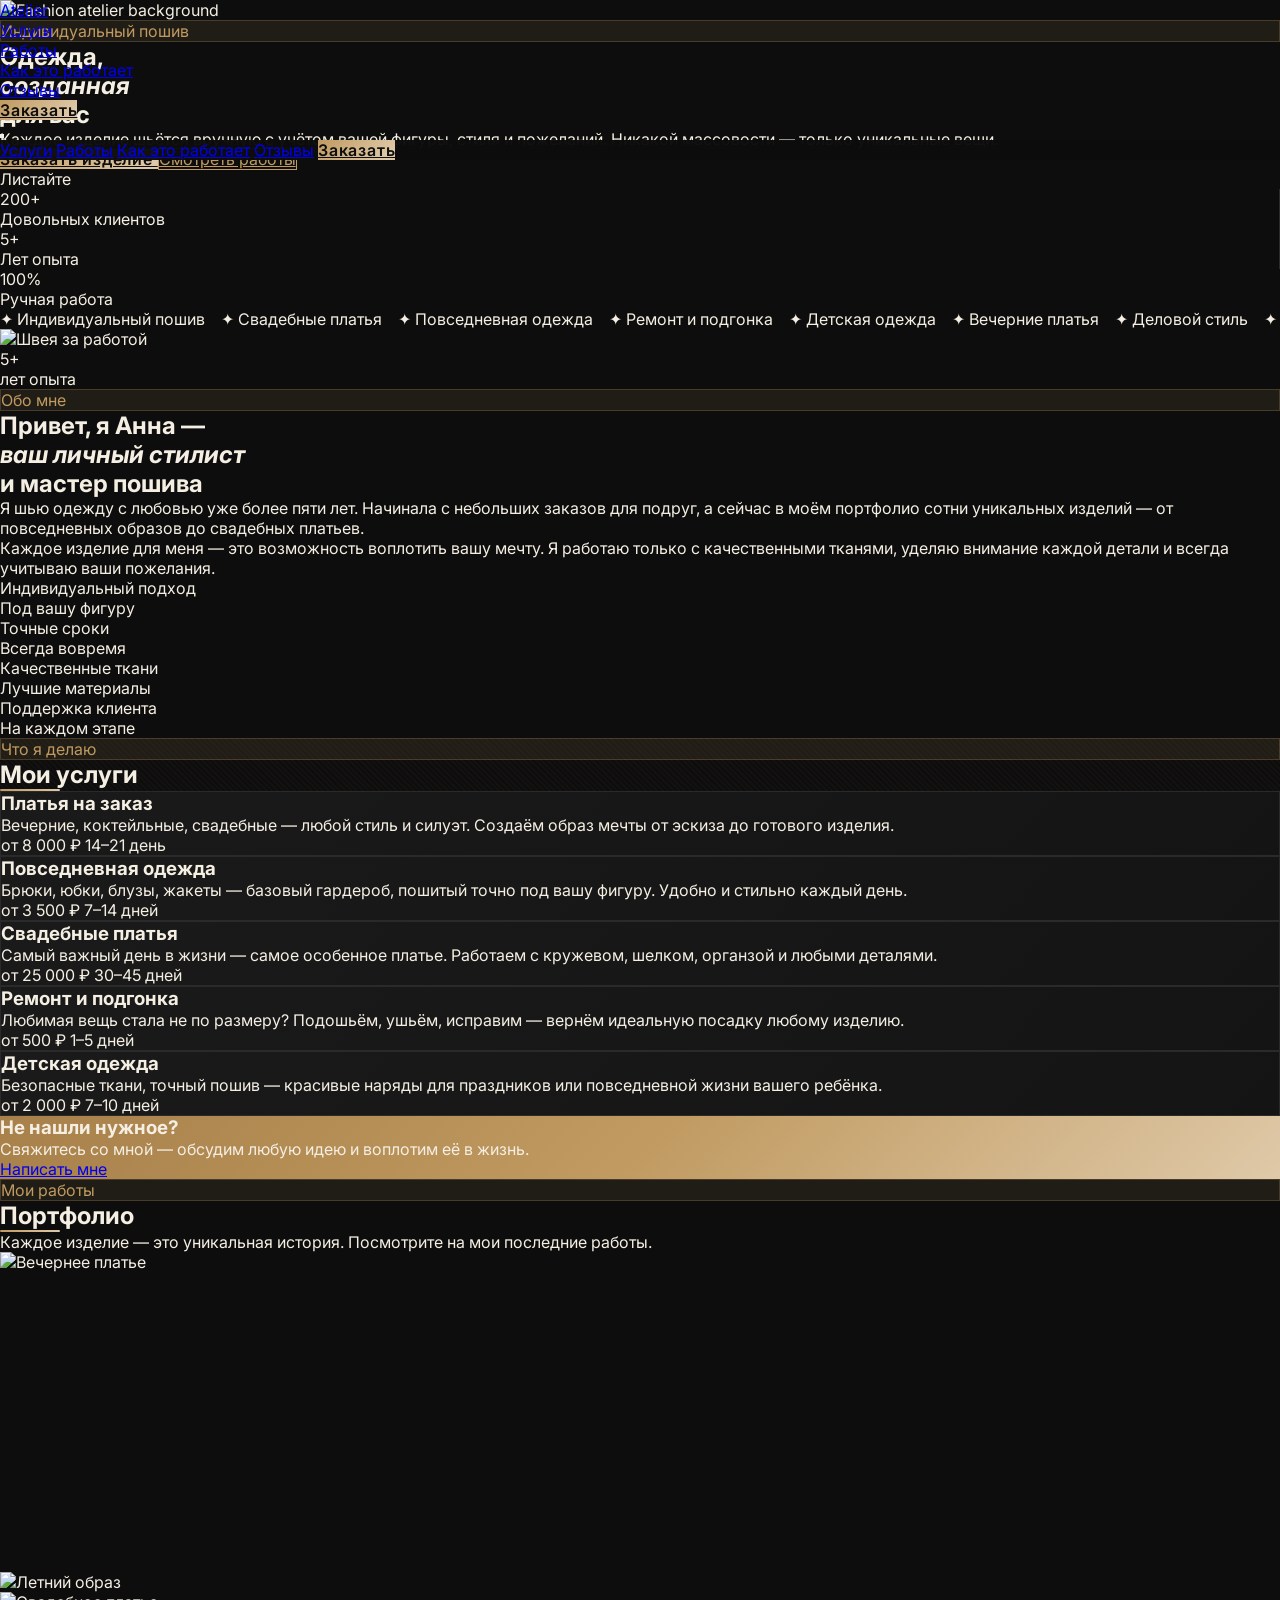
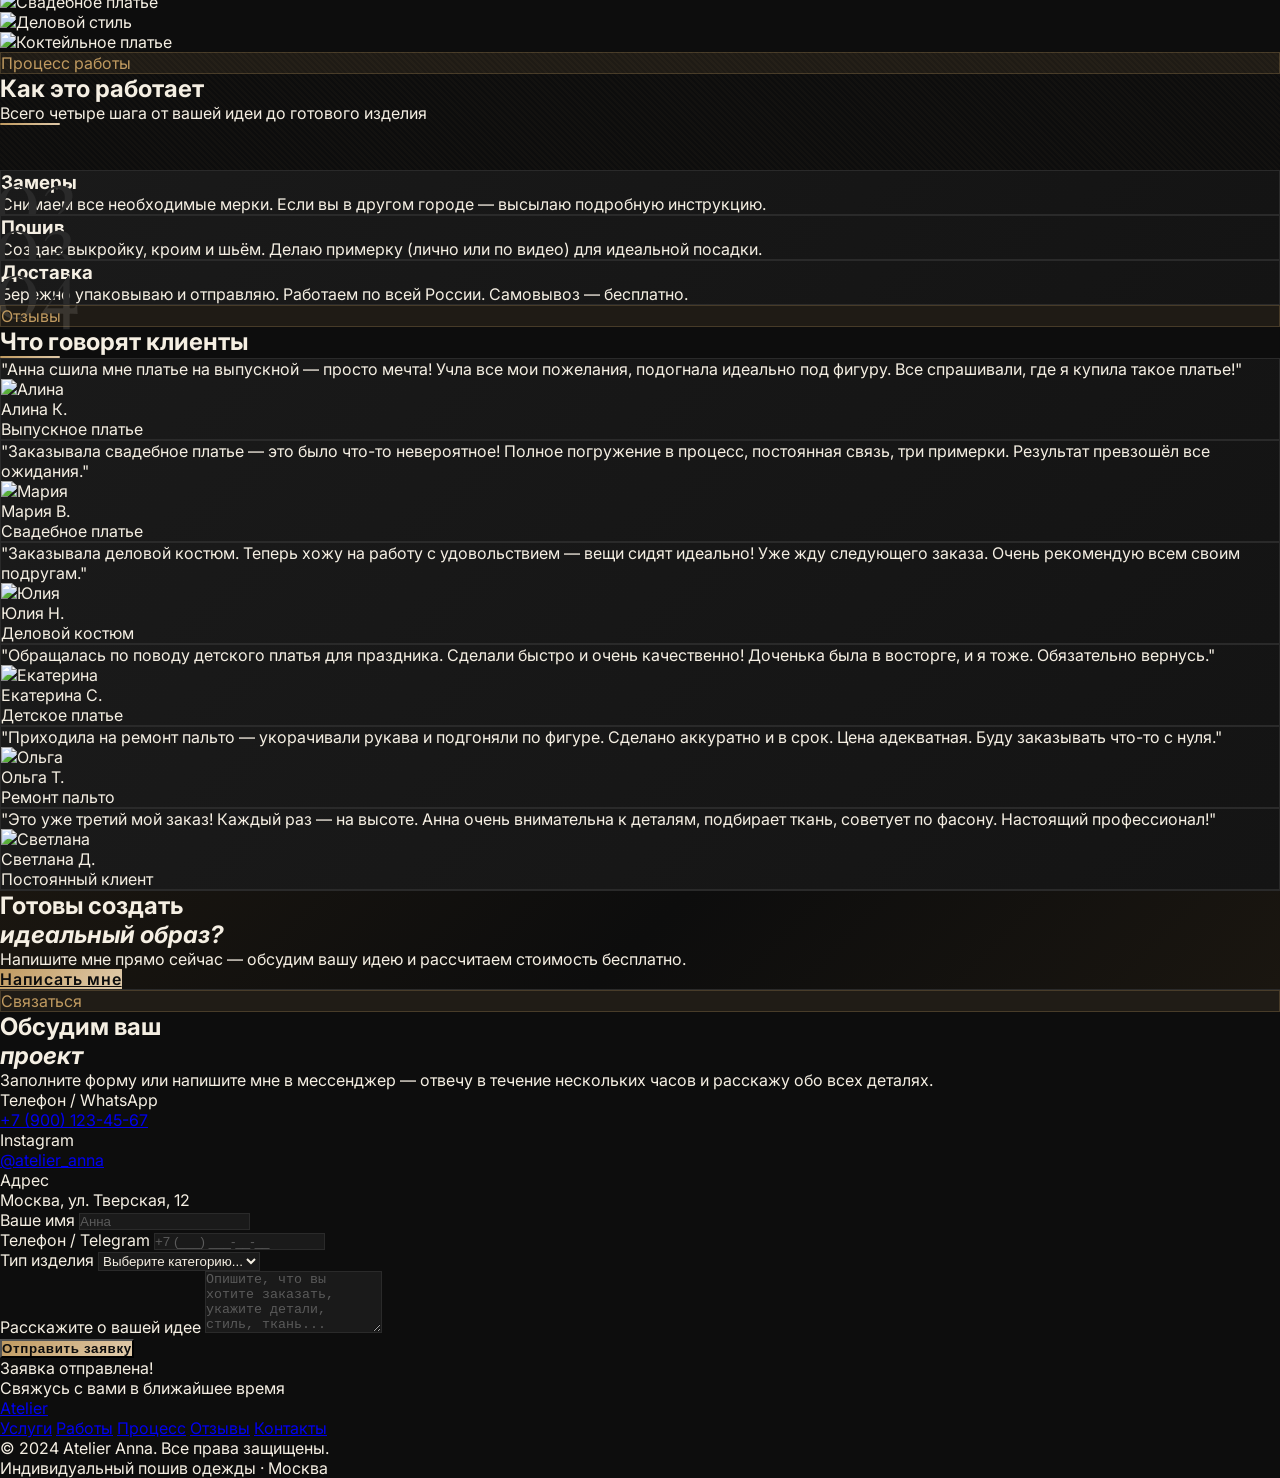
==== index.html @ 95836c45 "Update index.html" ====
<!doctype html>
<html lang="ru">
  <head>
    <meta charset="UTF-8" />
    <meta name="viewport" content="width=device-width, initial-scale=1.0" />
    <title>Atelier — Одежда на заказ</title>

    <!-- ── Шрифты ─────────────────────────────────────────── -->
    <link rel="preconnect" href="https://fonts.googleapis.com" />
    <link rel="preconnect" href="https://fonts.gstatic.com" crossorigin />
    <link
      href="https://fonts.googleapis.com/css2?family=Inter:wght@300;400;500;600;700&family=Playfair+Display:ital,wght@0,400;0,600;0,700;1,400;1,600&display=swap"
      rel="stylesheet"
    />

    <!-- ── Tailwind + Lucide ───────────────────────────────── -->
    <script src="https://cdn.tailwindcss.com"></script>
    <script src="https://unpkg.com/lucide@latest"></script>

    <!-- ── Tailwind: кастомные цвета и шрифты ─────────────── -->
    <script>
      tailwind.config = {
        theme: {
          extend: {
            fontFamily: {
              sans: ["Inter", "sans-serif"],
              serif: ["Playfair Display", "serif"],
            },
            colors: {
              /* Бежевая палитра (золото/крем) */
              beige: {
                50: "#faf7f2",
                100: "#f5efe3",
                200: "#ecddc8",
                300: "#dfc9a8",
                400: "#cfb080",
                500: "#c09a60" /* основной золотой акцент */,
                600: "#a8804a",
                700: "#8a673c",
                800: "#6e5130",
                900: "#573f25",
              },
              /* Тёмная палитра (фон/текст) */
              ink: {
                900: "#0d0d0d" /* основной фон */,
                800: "#1a1a1a",
                700: "#2a2a2a",
                600: "#3d3d3d",
                500: "#5a5a5a",
                400: "#7a7a7a",
                300: "#9a9a9a" /* основной цвет текста */,
              },
            },
          },
        },
      };
    </script>

    <!-- ── Кастомные стили ────────────────────────────────── -->
    <style>
      /* Сброс */
      *,
      *::before,
      *::after {
        box-sizing: border-box;
        margin: 0;
        padding: 0;
      }
      html {
        scroll-behavior: smooth;
      }
      body {
        font-family: "Inter", sans-serif;
        background-color: #0d0d0d;
        color: #f5efe3;
        overflow-x: hidden;
      }

      /* Скроллбар */
      ::-webkit-scrollbar {
        width: 6px;
      }
      ::-webkit-scrollbar-track {
        background: #1a1a1a;
      }
      ::-webkit-scrollbar-thumb {
        background: #c09a60;
        border-radius: 3px;
      }

      /* ── Навигация ───────────────────────────── */

      /* Липкий navbar: появляется blur при скролле (класс .scrolled добавляется через JS) */
      .navbar {
        position: fixed;
        top: 0;
        left: 0;
        right: 0;
        z-index: 100;
        transition:
          background 0.4s ease,
          backdrop-filter 0.4s ease,
          box-shadow 0.4s ease;
      }
      .navbar.scrolled {
        background: rgba(13, 13, 13, 0.92);
        backdrop-filter: blur(20px);
        box-shadow: 0 1px 0 rgba(192, 154, 96, 0.15);
      }

      /* Подчёркивание ссылок в nav при hover */
      .nav-link {
        position: relative;
      }
      .nav-link::after {
        content: "";
        position: absolute;
        bottom: -2px;
        left: 0;
        width: 0;
        height: 1px;
        background: #c09a60;
        transition: width 0.3s ease;
      }
      .nav-link:hover::after {
        width: 100%;
      }

      /* Мобильное меню (backdrop) */
      .mobile-menu {
        background: rgba(13, 13, 13, 0.97);
        backdrop-filter: blur(24px);
      }

      /* ── Кнопки ──────────────────────────────── */

      /* Золотая кнопка с градиентом */
      .btn-gold {
        background: linear-gradient(
          135deg,
          #c09a60 0%,
          #dfc9a8 50%,
          #c09a60 100%
        );
        background-size: 200% auto;
        color: #0d0d0d;
        font-weight: 600;
        letter-spacing: 0.05em;
        transition:
          background-position 0.4s ease,
          transform 0.2s ease,
          box-shadow 0.3s ease;
      }
      .btn-gold:hover {
        background-position: right center;
        transform: translateY(-2px);
        box-shadow: 0 12px 40px rgba(192, 154, 96, 0.4);
      }

      /* Контурная кнопка */
      .btn-outline {
        border: 1px solid #c09a60;
        color: #c09a60;
        background: transparent;
        transition:
          background 0.3s ease,
          color 0.3s ease,
          transform 0.2s ease;
      }
      .btn-outline:hover {
        background: rgba(192, 154, 96, 0.1);
        transform: translateY(-2px);
      }

      /* ── Hero ────────────────────────────────── */

      /* Тёмный градиент поверх фото: слева непрозрачный, справа прозрачный */
      .hero-overlay {
        background: linear-gradient(
          to right,
          rgba(13, 13, 13, 0.92) 40%,
          rgba(13, 13, 13, 0.4) 100%
        );
      }

      /* ── Карточки ────────────────────────────── */

      /* Карточки услуг и шагов */
      .service-card {
        background: linear-gradient(135deg, #1a1a1a 0%, #141414 100%);
        border: 1px solid #2a2a2a;
        transition:
          border-color 0.3s ease,
          transform 0.3s ease,
          box-shadow 0.3s ease;
        will-change: transform; /* браузер готовит GPU-слой до hover */
      }
      .service-card:hover {
        border-color: #c09a60;
        transform: translateY(-6px);
        box-shadow: 0 20px 60px rgba(192, 154, 96, 0.12);
      }

      /* Карточки отзывов */
      .testimonial-card {
        background: linear-gradient(135deg, #1a1a1a 0%, #141414 100%);
        border: 1px solid #2a2a2a;
        transition: border-color 0.4s ease;
      }
      .testimonial-card:hover {
        border-color: #c09a60;
      }

      /* ── Портфолио ───────────────────────────── */

      /* Обёртка фото: скрывает overflow для zoom-эффекта */
      .portfolio-item {
        overflow: hidden;
        position: relative;
      }

      /* Zoom при hover */
      .portfolio-item img {
        transition: transform 0.6s ease;
        width: 100%;
        height: 100%;
        object-fit: cover;
        will-change: transform;
      }
      .portfolio-item:hover img {
        transform: scale(1.07);
      }

      /* Подпись появляется снизу при hover */
      .portfolio-overlay {
        position: absolute;
        inset: 0;
        background: linear-gradient(
          to top,
          rgba(13, 13, 13, 0.85) 0%,
          transparent 60%
        );
        opacity: 0;
        transition: opacity 0.4s ease;
        display: flex;
        align-items: flex-end;
        padding: 24px;
      }
      .portfolio-item:hover .portfolio-overlay {
        opacity: 1;
      }

      /* ── Прочие компоненты ───────────────────── */

      /* Маленький бейдж-тег над заголовками секций */
      .tag-badge {
        background: rgba(192, 154, 96, 0.1);
        border: 1px solid rgba(192, 154, 96, 0.25);
        color: #c09a60;
      }

      /* Золотая горизонтальная линия под заголовками */
      .divider-line {
        width: 60px;
        height: 2px;
        background: linear-gradient(90deg, #c09a60, #dfc9a8);
        border-radius: 2px;
      }

      /* Паттерн-текстура (тонкие диагональные полоски) */
      .fabric-accent {
        background-image: repeating-linear-gradient(
          45deg,
          transparent,
          transparent 2px,
          rgba(192, 154, 96, 0.03) 2px,
          rgba(192, 154, 96, 0.03) 4px
        );
      }

      /* Большая цифра шага (01, 02...) — декоративная, позиционируется абсолютно */
      .step-number {
        font-family: "Playfair Display", serif;
        font-size: 5rem;
        line-height: 1;
        color: #2a2a2a;
        position: absolute;
        top: -16px;
        left: -8px;
        user-select: none;
      }

      /* Разделитель статистики в hero */
      .stat-item {
        border-right: 1px solid #2a2a2a;
      }
      .stat-item:last-child {
        border-right: none;
      }

      /* CTA-секция: тёмный фон с золотым отливом */
      .cta-section {
        background: linear-gradient(
          135deg,
          #1a1610 0%,
          #0d0d0d 50%,
          #1a1610 100%
        );
        border-top: 1px solid #2a2a2a;
        border-bottom: 1px solid #2a2a2a;
      }

      /* ── Форма ───────────────────────────────── */
      .form-input {
        background: #1a1a1a;
        border: 1px solid #2a2a2a;
        color: #f5efe3;
        transition:
          border-color 0.3s ease,
          box-shadow 0.3s ease;
      }
      .form-input:focus {
        outline: none;
        border-color: #c09a60;
        box-shadow: 0 0 0 3px rgba(192, 154, 96, 0.1);
      }
      .form-input::placeholder {
        color: #5a5a5a;
      }

      /* ── Анимация появления ──────────────────── */

      /* Начальное состояние: невидимый, сдвинут вниз */
      /* will-change: сообщаем браузеру заранее — он выносит элемент на GPU-слой */
      .fade-up {
        opacity: 0;
        transform: translateY(32px);
        transition:
          opacity 0.7s ease,
          transform 0.7s ease;
        will-change: opacity, transform;
      }
      /* Финальное состояние: добавляется через IntersectionObserver в JS */
      /* will-change: auto — освобождаем GPU-слой после завершения анимации */
      .fade-up.visible {
        opacity: 1;
        transform: translateY(0);
        will-change: auto;
      }

      /* ── Marquee (бегущая строка) ────────────── */
      .marquee-track {
        display: flex;
        white-space: nowrap;
        animation: marquee 22s linear infinite;
      }
      @keyframes marquee {
        0% {
          transform: translateX(0);
        }
        100% {
          transform: translateX(-50%);
        }
      }

      /* ── Зигзаг-разделитель (не используется, но оставлен) ── */
      .zigzag {
        background:
          linear-gradient(135deg, #0d0d0d 25%, transparent 25%) -12px 0,
          linear-gradient(225deg, #0d0d0d 25%, transparent 25%) -12px 0,
          linear-gradient(315deg, #0d0d0d 25%, transparent 25%),
          linear-gradient(45deg, #0d0d0d 25%, transparent 25%);
        background-size: 24px 12px;
        background-color: #1a1a1a;
        height: 12px;
      }
    </style>
  </head>
  <body class="bg-ink-900">
    <!-- ================================================================
       НАВИГАЦИЯ
       ================================================================ -->
    <nav class="navbar" id="navbar">
      <div
        class="max-w-[1440px] mx-auto px-8 lg:px-16 h-18 flex items-center justify-between py-5"
      >
        <!-- Логотип -->
        <a href="#hero" class="flex items-center gap-3 group">
          <div
            class="w-8 h-8 border border-beige-500 rotate-45 flex items-center justify-center"
          >
            <div class="w-2 h-2 bg-beige-500 rotate-45"></div>
          </div>
          <span
            class="font-serif text-xl text-beige-100 tracking-widest uppercase group-hover:text-beige-400 transition-colors"
          >
            Atelier
          </span>
        </a>

        <!-- Ссылки — только десктоп -->
        <ul class="hidden lg:flex items-center gap-10">
          <li>
            <a
              href="#services"
              class="nav-link text-sm text-ink-300 hover:text-beige-200 transition-colors tracking-wide"
              >Услуги</a
            >
          </li>
          <li>
            <a
              href="#portfolio"
              class="nav-link text-sm text-ink-300 hover:text-beige-200 transition-colors tracking-wide"
              >Работы</a
            >
          </li>
          <li>
            <a
              href="#process"
              class="nav-link text-sm text-ink-300 hover:text-beige-200 transition-colors tracking-wide"
              >Как это работает</a
            >
          </li>
          <li>
            <a
              href="#testimonials"
              class="nav-link text-sm text-ink-300 hover:text-beige-200 transition-colors tracking-wide"
              >Отзывы</a
            >
          </li>
        </ul>

        <!-- CTA-кнопка — только десктоп -->
        <div class="hidden lg:flex items-center gap-4">
          <a
            href="#contact"
            class="btn-gold px-6 py-2.5 rounded-full text-sm font-semibold tracking-wide cursor-pointer"
          >
            Заказать
          </a>
        </div>

        <!-- Бургер — только мобайл -->
        <button
          id="mobile-menu-btn"
          class="lg:hidden flex flex-col gap-1.5 p-2"
          aria-label="Меню"
        >
          <span
            class="w-6 h-px bg-beige-200 block transition-all"
            id="burger-line-1"
          ></span>
          <span
            class="w-6 h-px bg-beige-200 block transition-all"
            id="burger-line-2"
          ></span>
          <span
            class="w-4 h-px bg-beige-200 block transition-all self-end"
            id="burger-line-3"
          ></span>
        </button>
      </div>

      <!-- Мобильное меню (раскрывается по клику на бургер) -->
      <div class="mobile-menu hidden lg:hidden" id="mobile-menu">
        <div class="max-w-[1440px] mx-auto px-8 py-8 flex flex-col gap-6">
          <a
            href="#services"
            class="mobile-nav-link text-lg text-beige-100 tracking-wide border-b border-ink-700 pb-4"
            >Услуги</a
          >
          <a
            href="#portfolio"
            class="mobile-nav-link text-lg text-beige-100 tracking-wide border-b border-ink-700 pb-4"
            >Работы</a
          >
          <a
            href="#process"
            class="mobile-nav-link text-lg text-beige-100 tracking-wide border-b border-ink-700 pb-4"
            >Как это работает</a
          >
          <a
            href="#testimonials"
            class="mobile-nav-link text-lg text-beige-100 tracking-wide pb-4"
            >Отзывы</a
          >
          <a
            href="#contact"
            class="btn-gold px-6 py-3 rounded-full text-sm font-semibold tracking-wide text-center mt-2"
            >Заказать</a
          >
        </div>
      </div>
    </nav>

    <!-- ================================================================
       HERO
       ================================================================ -->
    <section
      id="hero"
      class="relative min-h-screen flex items-center overflow-hidden"
    >
      <!-- Фоновое фото + оверлеи -->
      <div class="absolute inset-0">
        <!-- Поменяй src на своё фото -->
        <img
          src="https://images.unsplash.com/photo-1558769132-cb1aea458c5e?w=1920&q=85&fit=crop"
          alt="Fashion atelier background"
          class="w-full h-full object-cover object-center"
          loading="eager"
        />
        <div class="hero-overlay absolute inset-0"></div>
        <!-- тёмный градиент -->
        <div class="absolute inset-0 fabric-accent"></div>
        <!-- тонкий паттерн -->
      </div>

      <!-- Контент -->
      <div
        class="relative z-10 max-w-[1440px] mx-auto px-8 lg:px-16 w-full pt-24 pb-20"
      >
        <div class="max-w-2xl">
          <!-- Бейдж -->
          <div
            class="inline-flex items-center gap-2 tag-badge px-4 py-2 rounded-full text-xs tracking-widest uppercase mb-8 fade-up"
          >
            <i data-lucide="scissors" class="w-3 h-3"></i>
            Индивидуальный пошив
          </div>

          <!-- Заголовок -->
          <h1
            class="font-serif text-5xl lg:text-7xl xl:text-8xl leading-[1.05] text-beige-50 mb-6 fade-up"
            style="transition-delay: 0.1s"
          >
            Одежда,<br />
            <em class="text-beige-400 not-italic">созданная</em><br />
            для вас
          </h1>

          <!-- Подзаголовок -->
          <p
            class="text-ink-300 text-lg lg:text-xl leading-relaxed mb-10 max-w-lg fade-up"
            style="transition-delay: 0.2s"
          >
            Каждое изделие шьётся вручную с учётом вашей фигуры, стиля и
            пожеланий. Никакой массовости — только уникальные вещи.
          </p>

          <!-- Кнопки -->
          <div
            class="flex flex-wrap items-center gap-4 fade-up"
            style="transition-delay: 0.3s"
          >
            <a
              href="#contact"
              class="btn-gold px-8 py-4 rounded-full text-base font-semibold tracking-wide cursor-pointer"
            >
              Заказать изделие
            </a>
            <a
              href="#portfolio"
              class="btn-outline px-8 py-4 rounded-full text-base font-semibold tracking-wide cursor-pointer flex items-center gap-2"
            >
              Смотреть работы
              <i data-lucide="arrow-right" class="w-4 h-4"></i>
            </a>
          </div>
        </div>

        <!-- Подсказка "листайте" -->
        <div
          class="absolute bottom-10 left-1/2 -translate-x-1/2 flex flex-col items-center gap-2 fade-up"
          style="transition-delay: 0.5s"
        >
          <span class="text-ink-400 text-xs tracking-widest uppercase"
            >Листайте</span
          >
          <div
            class="w-px h-12 bg-gradient-to-b from-beige-500 to-transparent"
          ></div>
        </div>
      </div>

      <!-- Карточка со статистикой (только xl+) -->
      <div
        class="absolute bottom-16 right-16 hidden xl:block fade-up"
        style="transition-delay: 0.4s"
      >
        <div
          class="bg-ink-800 bg-opacity-80 backdrop-blur-xl border border-ink-700 rounded-2xl p-6 flex gap-8"
        >
          <div class="text-center stat-item pr-8">
            <div class="font-serif text-3xl text-beige-400">200+</div>
            <div class="text-ink-400 text-xs tracking-wide mt-1">
              Довольных клиентов
            </div>
          </div>
          <div class="text-center stat-item pr-8">
            <div class="font-serif text-3xl text-beige-400">5+</div>
            <div class="text-ink-400 text-xs tracking-wide mt-1">Лет опыта</div>
          </div>
          <div class="text-center">
            <div class="font-serif text-3xl text-beige-400">100%</div>
            <div class="text-ink-400 text-xs tracking-wide mt-1">
              Ручная работа
            </div>
          </div>
        </div>
      </div>
    </section>

    <!-- ================================================================
       MARQUEE (бегущая строка)
       Текст заполняется через JS (функция renderMarquee)
       ================================================================ -->
    <div class="overflow-hidden bg-beige-600 py-3">
      <div class="marquee-track">
        <span
          class="inline-flex items-center gap-6 text-ink-900 text-xs font-semibold tracking-widest uppercase px-6"
          id="marquee-content"
        ></span>
        <span
          class="inline-flex items-center gap-6 text-ink-900 text-xs font-semibold tracking-widest uppercase px-6"
          id="marquee-content-2"
        ></span>
      </div>
    </div>

    <!-- ================================================================
       О МАСТЕРЕ
       ================================================================ -->
    <section id="about" class="py-28 max-w-[1440px] mx-auto px-8 lg:px-16">
      <div class="grid lg:grid-cols-2 gap-16 items-center">
        <!-- Фото мастера -->
        <div class="relative fade-up">
          <div class="relative z-10 rounded-2xl overflow-hidden aspect-[4/5]">
            <!-- Поменяй src на своё фото -->
            <img
              src="https://images.unsplash.com/photo-1556905055-8f358a7a47b2?w=800&q=80&fit=crop"
              alt="Швея за работой"
              class="w-full h-full object-cover"
            />
            <!-- Золотая рамка поверх фото -->
            <div
              class="absolute inset-0 border border-beige-600 rounded-2xl pointer-events-none opacity-30"
            ></div>
          </div>
          <!-- Декоративная рамка со сдвигом -->
          <div
            class="absolute -bottom-4 -right-4 w-full h-full border border-beige-600 rounded-2xl opacity-20 z-0"
          ></div>
          <!-- Бейдж "5+ лет опыта" -->
          <div
            class="absolute -bottom-6 -left-6 bg-beige-600 rounded-2xl p-5 shadow-2xl z-20"
          >
            <div class="font-serif text-4xl text-ink-900 font-bold">5+</div>
            <div
              class="text-ink-700 text-xs font-semibold tracking-widest uppercase mt-1"
            >
              лет опыта
            </div>
          </div>
        </div>

        <!-- Текст -->
        <div class="fade-up" style="transition-delay: 0.15s">
          <div
            class="tag-badge inline-flex items-center gap-2 px-4 py-2 rounded-full text-xs tracking-widest uppercase mb-6"
          >
            <i data-lucide="heart" class="w-3 h-3"></i>
            Обо мне
          </div>
          <h2
            class="font-serif text-4xl lg:text-5xl text-beige-50 leading-tight mb-6"
          >
            Привет, я Анна —<br />
            <em class="text-beige-400 not-italic">ваш личный стилист</em><br />
            и мастер пошива
          </h2>
          <p class="text-ink-300 leading-relaxed mb-5">
            Я шью одежду с любовью уже более пяти лет. Начинала с небольших
            заказов для подруг, а сейчас в моём портфолио сотни уникальных
            изделий — от повседневных образов до свадебных платьев.
          </p>
          <p class="text-ink-300 leading-relaxed mb-8">
            Каждое изделие для меня — это возможность воплотить вашу мечту. Я
            работаю только с качественными тканями, уделяю внимание каждой
            детали и всегда учитываю ваши пожелания.
          </p>

          <!-- Преимущества 2×2 -->
          <div class="grid grid-cols-2 gap-4">
            <div class="flex items-start gap-3">
              <div
                class="w-8 h-8 rounded-full border border-beige-600 flex items-center justify-center flex-shrink-0 mt-0.5"
              >
                <i data-lucide="check" class="w-3.5 h-3.5 text-beige-500"></i>
              </div>
              <div>
                <div class="text-beige-200 text-sm font-medium">
                  Индивидуальный подход
                </div>
                <div class="text-ink-400 text-xs mt-0.5">Под вашу фигуру</div>
              </div>
            </div>

            <div class="flex items-start gap-3">
              <div
                class="w-8 h-8 rounded-full border border-beige-600 flex items-center justify-center flex-shrink-0 mt-0.5"
              >
                <i data-lucide="check" class="w-3.5 h-3.5 text-beige-500"></i>
              </div>
              <div>
                <div class="text-beige-200 text-sm font-medium">
                  Точные сроки
                </div>
                <div class="text-ink-400 text-xs mt-0.5">Всегда вовремя</div>
              </div>
            </div>

            <div class="flex items-start gap-3">
              <div
                class="w-8 h-8 rounded-full border border-beige-600 flex items-center justify-center flex-shrink-0 mt-0.5"
              >
                <i data-lucide="check" class="w-3.5 h-3.5 text-beige-500"></i>
              </div>
              <div>
                <div class="text-beige-200 text-sm font-medium">
                  Качественные ткани
                </div>
                <div class="text-ink-400 text-xs mt-0.5">Лучшие материалы</div>
              </div>
            </div>

            <div class="flex items-start gap-3">
              <div
                class="w-8 h-8 rounded-full border border-beige-600 flex items-center justify-center flex-shrink-0 mt-0.5"
              >
                <i data-lucide="check" class="w-3.5 h-3.5 text-beige-500"></i>
              </div>
              <div>
                <div class="text-beige-200 text-sm font-medium">
                  Поддержка клиента
                </div>
                <div class="text-ink-400 text-xs mt-0.5">На каждом этапе</div>
              </div>
            </div>
          </div>
        </div>
      </div>
    </section>

    <!-- ================================================================
       УСЛУГИ
       ================================================================ -->
    <section id="services" class="py-28 fabric-accent">
      <div class="max-w-[1440px] mx-auto px-8 lg:px-16">
        <!-- Заголовок секции -->
        <div class="text-center mb-16 fade-up">
          <div
            class="tag-badge inline-flex items-center gap-2 px-4 py-2 rounded-full text-xs tracking-widest uppercase mb-6"
          >
            <i data-lucide="sparkles" class="w-3 h-3"></i>
            Что я делаю
          </div>
          <h2 class="font-serif text-4xl lg:text-5xl text-beige-50 mb-4">
            Мои услуги
          </h2>
          <div class="divider-line mx-auto mt-4"></div>
        </div>

        <!-- Сетка карточек 3 колонки -->
        <div class="grid md:grid-cols-2 lg:grid-cols-3 gap-6">
          <!-- Карточка 1 -->
          <div
            class="service-card rounded-2xl p-8 fade-up"
            style="transition-delay: 0.05s"
          >
            <div
              class="w-12 h-12 rounded-xl bg-beige-600 bg-opacity-10 border border-beige-600 border-opacity-20 flex items-center justify-center mb-6"
            >
              <i data-lucide="star" class="w-5 h-5 text-beige-500"></i>
            </div>
            <h3 class="font-serif text-xl text-beige-100 mb-3">
              Платья на заказ
            </h3>
            <p class="text-ink-300 text-sm leading-relaxed mb-6">
              Вечерние, коктейльные, свадебные — любой стиль и силуэт. Создаём
              образ мечты от эскиза до готового изделия.
            </p>
            <div
              class="flex items-center justify-between pt-4 border-t border-ink-700"
            >
              <span class="text-beige-400 text-sm font-medium">от 8 000 ₽</span>
              <span class="text-ink-500 text-xs">14–21 день</span>
            </div>
          </div>

          <!-- Карточка 2 -->
          <div
            class="service-card rounded-2xl p-8 fade-up"
            style="transition-delay: 0.1s"
          >
            <div
              class="w-12 h-12 rounded-xl bg-beige-600 bg-opacity-10 border border-beige-600 border-opacity-20 flex items-center justify-center mb-6"
            >
              <i data-lucide="shirt" class="w-5 h-5 text-beige-500"></i>
            </div>
            <h3 class="font-serif text-xl text-beige-100 mb-3">
              Повседневная одежда
            </h3>
            <p class="text-ink-300 text-sm leading-relaxed mb-6">
              Брюки, юбки, блузы, жакеты — базовый гардероб, пошитый точно под
              вашу фигуру. Удобно и стильно каждый день.
            </p>
            <div
              class="flex items-center justify-between pt-4 border-t border-ink-700"
            >
              <span class="text-beige-400 text-sm font-medium">от 3 500 ₽</span>
              <span class="text-ink-500 text-xs">7–14 дней</span>
            </div>
          </div>

          <!-- Карточка 3 -->
          <div
            class="service-card rounded-2xl p-8 fade-up"
            style="transition-delay: 0.15s"
          >
            <div
              class="w-12 h-12 rounded-xl bg-beige-600 bg-opacity-10 border border-beige-600 border-opacity-20 flex items-center justify-center mb-6"
            >
              <i data-lucide="gem" class="w-5 h-5 text-beige-500"></i>
            </div>
            <h3 class="font-serif text-xl text-beige-100 mb-3">
              Свадебные платья
            </h3>
            <p class="text-ink-300 text-sm leading-relaxed mb-6">
              Самый важный день в жизни — самое особенное платье. Работаем с
              кружевом, шелком, органзой и любыми деталями.
            </p>
            <div
              class="flex items-center justify-between pt-4 border-t border-ink-700"
            >
              <span class="text-beige-400 text-sm font-medium"
                >от 25 000 ₽</span
              >
              <span class="text-ink-500 text-xs">30–45 дней</span>
            </div>
          </div>

          <!-- Карточка 4 -->
          <div
            class="service-card rounded-2xl p-8 fade-up"
            style="transition-delay: 0.2s"
          >
            <div
              class="w-12 h-12 rounded-xl bg-beige-600 bg-opacity-10 border border-beige-600 border-opacity-20 flex items-center justify-center mb-6"
            >
              <i data-lucide="scissors" class="w-5 h-5 text-beige-500"></i>
            </div>
            <h3 class="font-serif text-xl text-beige-100 mb-3">
              Ремонт и подгонка
            </h3>
            <p class="text-ink-300 text-sm leading-relaxed mb-6">
              Любимая вещь стала не по размеру? Подошьём, ушьём, исправим —
              вернём идеальную посадку любому изделию.
            </p>
            <div
              class="flex items-center justify-between pt-4 border-t border-ink-700"
            >
              <span class="text-beige-400 text-sm font-medium">от 500 ₽</span>
              <span class="text-ink-500 text-xs">1–5 дней</span>
            </div>
          </div>

          <!-- Карточка 5 -->
          <div
            class="service-card rounded-2xl p-8 fade-up"
            style="transition-delay: 0.25s"
          >
            <div
              class="w-12 h-12 rounded-xl bg-beige-600 bg-opacity-10 border border-beige-600 border-opacity-20 flex items-center justify-center mb-6"
            >
              <i data-lucide="palette" class="w-5 h-5 text-beige-500"></i>
            </div>
            <h3 class="font-serif text-xl text-beige-100 mb-3">
              Детская одежда
            </h3>
            <p class="text-ink-300 text-sm leading-relaxed mb-6">
              Безопасные ткани, точный пошив — красивые наряды для праздников
              или повседневной жизни вашего ребёнка.
            </p>
            <div
              class="flex items-center justify-between pt-4 border-t border-ink-700"
            >
              <span class="text-beige-400 text-sm font-medium">от 2 000 ₽</span>
              <span class="text-ink-500 text-xs">7–10 дней</span>
            </div>
          </div>

          <!-- Карточка 6 — CTA (золотой фон) -->
          <div
            class="rounded-2xl p-8 fade-up relative overflow-hidden"
            style="
              transition-delay: 0.3s;
              background: linear-gradient(
                135deg,
                #a8804a 0%,
                #c09a60 50%,
                #dfc9a8 100%
              );
            "
          >
            <div class="absolute inset-0 fabric-accent opacity-20"></div>
            <div class="relative z-10">
              <h3 class="font-serif text-2xl text-ink-900 mb-3">
                Не нашли нужное?
              </h3>
              <p class="text-ink-700 text-sm leading-relaxed mb-6">
                Свяжитесь со мной — обсудим любую идею и воплотим её в жизнь.
              </p>
              <a
                href="#contact"
                class="inline-flex items-center gap-2 bg-ink-900 text-beige-200 px-6 py-3 rounded-full text-sm font-semibold tracking-wide hover:bg-ink-800 transition-colors"
              >
                Написать мне
                <i data-lucide="arrow-right" class="w-4 h-4"></i>
              </a>
            </div>
          </div>
        </div>
      </div>
    </section>

    <!-- ================================================================
       ПОРТФОЛИО
       ================================================================ -->
    <section id="portfolio" class="py-28">
      <div class="max-w-[1440px] mx-auto px-8 lg:px-16">
        <!-- Заголовок -->
        <div
          class="flex flex-col lg:flex-row lg:items-end justify-between mb-16 fade-up gap-6"
        >
          <div>
            <div
              class="tag-badge inline-flex items-center gap-2 px-4 py-2 rounded-full text-xs tracking-widest uppercase mb-6"
            >
              <i data-lucide="image" class="w-3 h-3"></i>
              Мои работы
            </div>
            <h2 class="font-serif text-4xl lg:text-5xl text-beige-50">
              Портфолио
            </h2>
            <div class="divider-line mt-4"></div>
          </div>
          <p class="text-ink-300 max-w-sm leading-relaxed">
            Каждое изделие — это уникальная история. Посмотрите на мои последние
            работы.
          </p>
        </div>

        <!-- Сетка фото (masonry-like: первое фото занимает 2 строки) -->
        <div class="grid grid-cols-2 lg:grid-cols-3 gap-4 lg:gap-6">
          <!-- Большое фото (col-span-2 → col-span-1 row-span-2 на lg) -->
          <div
            class="portfolio-item rounded-2xl col-span-2 lg:col-span-1 lg:row-span-2 h-64 lg:h-auto fade-up"
            style="min-height: 320px; transition-delay: 0.05s"
          >
            <img
              src="https://images.unsplash.com/photo-1539109136881-3be0616acf4b?w=700&q=80&fit=crop"
              alt="Вечернее платье"
            />
            <div class="portfolio-overlay">
              <div>
                <div class="text-beige-200 font-serif text-lg">
                  Вечернее платье
                </div>
                <div class="text-ink-400 text-xs mt-1">
                  Шёлк, ручная вышивка
                </div>
              </div>
            </div>
          </div>

          <div
            class="portfolio-item rounded-2xl h-56 fade-up"
            style="transition-delay: 0.1s"
          >
            <img
              src="https://images.unsplash.com/photo-1515886657613-9f3515b0c78f?w=600&q=80&fit=crop"
              alt="Летний образ"
            />
            <div class="portfolio-overlay">
              <div>
                <div class="text-beige-200 font-serif text-lg">
                  Летний образ
                </div>
                <div class="text-ink-400 text-xs mt-1">
                  Лён, натуральные ткани
                </div>
              </div>
            </div>
          </div>

          <div
            class="portfolio-item rounded-2xl h-56 fade-up"
            style="transition-delay: 0.15s"
          >
            <img
              src="https://images.unsplash.com/photo-1509631179647-0177331693ae?w=600&q=80&fit=crop"
              alt="Свадебное платье"
            />
            <div class="portfolio-overlay">
              <div>
                <div class="text-beige-200 font-serif text-lg">
                  Свадебное платье
                </div>
                <div class="text-ink-400 text-xs mt-1">Кружево, органза</div>
              </div>
            </div>
          </div>

          <div
            class="portfolio-item rounded-2xl h-56 fade-up"
            style="transition-delay: 0.2s"
          >
            <img
              src="https://images.unsplash.com/photo-1483985988355-763728e1935b?w=600&q=80&fit=crop"
              alt="Деловой стиль"
            />
            <div class="portfolio-overlay">
              <div>
                <div class="text-beige-200 font-serif text-lg">
                  Деловой образ
                </div>
                <div class="text-ink-400 text-xs mt-1">Костюмная ткань</div>
              </div>
            </div>
          </div>

          <div
            class="portfolio-item rounded-2xl h-56 fade-up"
            style="transition-delay: 0.25s"
          >
            <img
              src="https://images.unsplash.com/photo-1594938298603-c8148c4b4463?w=600&q=80&fit=crop"
              alt="Коктейльное платье"
            />
            <div class="portfolio-overlay">
              <div>
                <div class="text-beige-200 font-serif text-lg">
                  Коктейльное платье
                </div>
                <div class="text-ink-400 text-xs mt-1">Бархат, декор</div>
              </div>
            </div>
          </div>
        </div>
      </div>
    </section>

    <!-- ================================================================
       КАК ЭТО РАБОТАЕТ (4 шага)
       ================================================================ -->
    <section id="process" class="py-28 fabric-accent">
      <div class="max-w-[1440px] mx-auto px-8 lg:px-16">
        <!-- Заголовок -->
        <div class="text-center mb-20 fade-up">
          <div
            class="tag-badge inline-flex items-center gap-2 px-4 py-2 rounded-full text-xs tracking-widest uppercase mb-6"
          >
            <i data-lucide="list-ordered" class="w-3 h-3"></i>
            Процесс работы
          </div>
          <h2 class="font-serif text-4xl lg:text-5xl text-beige-50 mb-4">
            Как это работает
          </h2>
          <p class="text-ink-300 max-w-lg mx-auto">
            Всего четыре шага от вашей идеи до готового изделия
          </p>
          <div class="divider-line mx-auto mt-6"></div>
        </div>

        <!-- Шаги -->
        <div class="grid md:grid-cols-2 lg:grid-cols-4 gap-6">
          <!-- Шаг 1 -->
          <div
            class="service-card rounded-2xl p-8 relative fade-up"
            style="transition-delay: 0.05s"
          >
            <span class="step-number">01</span>
            <div class="relative z-10">
              <div
                class="w-12 h-12 rounded-full border border-beige-600 flex items-center justify-center mb-6 mt-8"
              >
                <i
                  data-lucide="message-circle"
                  class="w-5 h-5 text-beige-500"
                ></i>
              </div>
              <h3 class="font-serif text-xl text-beige-100 mb-3">
                Консультация
              </h3>
              <p class="text-ink-300 text-sm leading-relaxed">
                Обсуждаем ваши идеи, пожелания по стилю, ткани и бюджету. Всё
                это можно сделать онлайн.
              </p>
            </div>
          </div>

          <!-- Шаг 2 -->
          <div
            class="service-card rounded-2xl p-8 relative fade-up"
            style="transition-delay: 0.1s"
          >
            <span class="step-number">02</span>
            <div class="relative z-10">
              <div
                class="w-12 h-12 rounded-full border border-beige-600 flex items-center justify-center mb-6 mt-8"
              >
                <i data-lucide="ruler" class="w-5 h-5 text-beige-500"></i>
              </div>
              <h3 class="font-serif text-xl text-beige-100 mb-3">Замеры</h3>
              <p class="text-ink-300 text-sm leading-relaxed">
                Снимаем все необходимые мерки. Если вы в другом городе — высылаю
                подробную инструкцию.
              </p>
            </div>
          </div>

          <!-- Шаг 3 -->
          <div
            class="service-card rounded-2xl p-8 relative fade-up"
            style="transition-delay: 0.15s"
          >
            <span class="step-number">03</span>
            <div class="relative z-10">
              <div
                class="w-12 h-12 rounded-full border border-beige-600 flex items-center justify-center mb-6 mt-8"
              >
                <i data-lucide="scissors" class="w-5 h-5 text-beige-500"></i>
              </div>
              <h3 class="font-serif text-xl text-beige-100 mb-3">Пошив</h3>
              <p class="text-ink-300 text-sm leading-relaxed">
                Создаю выкройку, кроим и шьём. Делаю примерку (лично или по
                видео) для идеальной посадки.
              </p>
            </div>
          </div>

          <!-- Шаг 4 -->
          <div
            class="service-card rounded-2xl p-8 relative fade-up"
            style="transition-delay: 0.2s"
          >
            <span class="step-number">04</span>
            <div class="relative z-10">
              <div
                class="w-12 h-12 rounded-full border border-beige-600 flex items-center justify-center mb-6 mt-8"
              >
                <i data-lucide="package" class="w-5 h-5 text-beige-500"></i>
              </div>
              <h3 class="font-serif text-xl text-beige-100 mb-3">Доставка</h3>
              <p class="text-ink-300 text-sm leading-relaxed">
                Бережно упаковываю и отправляю. Работаем по всей России.
                Самовывоз — бесплатно.
              </p>
            </div>
          </div>
        </div>
      </div>
    </section>

    <!-- ================================================================
       ОТЗЫВЫ
       Звёзды рендерятся через JS (функция renderStars)
       ================================================================ -->
    <section id="testimonials" class="py-28">
      <div class="max-w-[1440px] mx-auto px-8 lg:px-16">
        <!-- Заголовок -->
        <div class="text-center mb-16 fade-up">
          <div
            class="tag-badge inline-flex items-center gap-2 px-4 py-2 rounded-full text-xs tracking-widest uppercase mb-6"
          >
            <i data-lucide="quote" class="w-3 h-3"></i>
            Отзывы
          </div>
          <h2 class="font-serif text-4xl lg:text-5xl text-beige-50 mb-4">
            Что говорят клиенты
          </h2>
          <div class="divider-line mx-auto mt-4"></div>
        </div>

        <!-- Карточки отзывов -->
        <div class="grid md:grid-cols-2 lg:grid-cols-3 gap-6">
          <div
            class="testimonial-card rounded-2xl p-8 fade-up"
            style="transition-delay: 0.05s"
          >
            <div class="flex items-center gap-1 mb-4" id="stars-1"></div>
            <p class="text-ink-300 text-sm leading-relaxed mb-6 italic">
              "Анна сшила мне платье на выпускной — просто мечта! Учла все мои
              пожелания, подогнала идеально под фигуру. Все спрашивали, где я
              купила такое платье!"
            </p>
            <div class="flex items-center gap-3 pt-4 border-t border-ink-700">
              <img
                src="https://i.pravatar.cc/48?img=1"
                alt="Алина"
                class="w-10 h-10 rounded-full object-cover"
              />
              <div>
                <div class="text-beige-200 text-sm font-semibold">Алина К.</div>
                <div class="text-ink-500 text-xs">Выпускное платье</div>
              </div>
            </div>
          </div>

          <div
            class="testimonial-card rounded-2xl p-8 fade-up"
            style="transition-delay: 0.1s"
          >
            <div class="flex items-center gap-1 mb-4" id="stars-2"></div>
            <p class="text-ink-300 text-sm leading-relaxed mb-6 italic">
              "Заказывала свадебное платье — это было что-то невероятное! Полное
              погружение в процесс, постоянная связь, три примерки. Результат
              превзошёл все ожидания."
            </p>
            <div class="flex items-center gap-3 pt-4 border-t border-ink-700">
              <img
                src="https://i.pravatar.cc/48?img=5"
                alt="Мария"
                class="w-10 h-10 rounded-full object-cover"
              />
              <div>
                <div class="text-beige-200 text-sm font-semibold">Мария В.</div>
                <div class="text-ink-500 text-xs">Свадебное платье</div>
              </div>
            </div>
          </div>

          <div
            class="testimonial-card rounded-2xl p-8 fade-up"
            style="transition-delay: 0.15s"
          >
            <div class="flex items-center gap-1 mb-4" id="stars-3"></div>
            <p class="text-ink-300 text-sm leading-relaxed mb-6 italic">
              "Заказывала деловой костюм. Теперь хожу на работу с удовольствием
              — вещи сидят идеально! Уже жду следующего заказа. Очень рекомендую
              всем своим подругам."
            </p>
            <div class="flex items-center gap-3 pt-4 border-t border-ink-700">
              <img
                src="https://i.pravatar.cc/48?img=9"
                alt="Юлия"
                class="w-10 h-10 rounded-full object-cover"
              />
              <div>
                <div class="text-beige-200 text-sm font-semibold">Юлия Н.</div>
                <div class="text-ink-500 text-xs">Деловой костюм</div>
              </div>
            </div>
          </div>

          <div
            class="testimonial-card rounded-2xl p-8 fade-up"
            style="transition-delay: 0.2s"
          >
            <div class="flex items-center gap-1 mb-4" id="stars-4"></div>
            <p class="text-ink-300 text-sm leading-relaxed mb-6 italic">
              "Обращалась по поводу детского платья для праздника. Сделали
              быстро и очень качественно! Доченька была в восторге, и я тоже.
              Обязательно вернусь."
            </p>
            <div class="flex items-center gap-3 pt-4 border-t border-ink-700">
              <img
                src="https://i.pravatar.cc/48?img=20"
                alt="Екатерина"
                class="w-10 h-10 rounded-full object-cover"
              />
              <div>
                <div class="text-beige-200 text-sm font-semibold">
                  Екатерина С.
                </div>
                <div class="text-ink-500 text-xs">Детское платье</div>
              </div>
            </div>
          </div>

          <div
            class="testimonial-card rounded-2xl p-8 fade-up"
            style="transition-delay: 0.25s"
          >
            <div class="flex items-center gap-1 mb-4" id="stars-5"></div>
            <p class="text-ink-300 text-sm leading-relaxed mb-6 italic">
              "Приходила на ремонт пальто — укорачивали рукава и подгоняли по
              фигуре. Сделано аккуратно и в срок. Цена адекватная. Буду
              заказывать что-то с нуля."
            </p>
            <div class="flex items-center gap-3 pt-4 border-t border-ink-700">
              <img
                src="https://i.pravatar.cc/48?img=15"
                alt="Ольга"
                class="w-10 h-10 rounded-full object-cover"
              />
              <div>
                <div class="text-beige-200 text-sm font-semibold">Ольга Т.</div>
                <div class="text-ink-500 text-xs">Ремонт пальто</div>
              </div>
            </div>
          </div>

          <div
            class="testimonial-card rounded-2xl p-8 fade-up"
            style="transition-delay: 0.3s"
          >
            <div class="flex items-center gap-1 mb-4" id="stars-6"></div>
            <p class="text-ink-300 text-sm leading-relaxed mb-6 italic">
              "Это уже третий мой заказ! Каждый раз — на высоте. Анна очень
              внимательна к деталям, подбирает ткань, советует по фасону.
              Настоящий профессионал!"
            </p>
            <div class="flex items-center gap-3 pt-4 border-t border-ink-700">
              <img
                src="https://i.pravatar.cc/48?img=32"
                alt="Светлана"
                class="w-10 h-10 rounded-full object-cover"
              />
              <div>
                <div class="text-beige-200 text-sm font-semibold">
                  Светлана Д.
                </div>
                <div class="text-ink-500 text-xs">Постоянный клиент</div>
              </div>
            </div>
          </div>
        </div>
      </div>
    </section>

    <!-- ================================================================
       CTA БАННЕР
       ================================================================ -->
    <section class="cta-section py-28 fade-up">
      <div class="max-w-[1440px] mx-auto px-8 lg:px-16 text-center">
        <div class="max-w-2xl mx-auto">
          <div
            class="w-16 h-16 rounded-full border border-beige-600 flex items-center justify-center mx-auto mb-8"
          >
            <i data-lucide="scissors" class="w-7 h-7 text-beige-500"></i>
          </div>

          <h2
            class="font-serif text-4xl lg:text-6xl text-beige-50 leading-tight mb-6"
          >
            Готовы создать<br />
            <em class="text-beige-400 not-italic">идеальный образ?</em>
          </h2>

          <p class="text-ink-300 text-lg mb-10 leading-relaxed">
            Напишите мне прямо сейчас — обсудим вашу идею и рассчитаем стоимость
            бесплатно.
          </p>

          <a
            href="#contact"
            class="btn-gold inline-flex items-center gap-3 px-10 py-5 rounded-full text-base font-semibold tracking-wide cursor-pointer"
          >
            <i data-lucide="mail" class="w-5 h-5"></i>
            Написать мне
          </a>
        </div>
      </div>
    </section>

    <!-- ================================================================
       КОНТАКТЫ + ФОРМА
       ================================================================ -->
    <section id="contact" class="py-28">
      <div class="max-w-[1440px] mx-auto px-8 lg:px-16">
        <div class="grid lg:grid-cols-2 gap-16 items-start">
          <!-- Левая колонка: текст + контакты -->
          <div class="fade-up">
            <div
              class="tag-badge inline-flex items-center gap-2 px-4 py-2 rounded-full text-xs tracking-widest uppercase mb-6"
            >
              <i data-lucide="send" class="w-3 h-3"></i>
              Связаться
            </div>
            <h2
              class="font-serif text-4xl lg:text-5xl text-beige-50 leading-tight mb-6"
            >
              Обсудим ваш<br />
              <em class="text-beige-400 not-italic">проект</em>
            </h2>
            <p class="text-ink-300 leading-relaxed mb-10">
              Заполните форму или напишите мне в мессенджер — отвечу в течение
              нескольких часов и расскажу обо всех деталях.
            </p>

            <!-- Способы связи -->
            <div class="flex flex-col gap-5">
              <div class="flex items-center gap-4">
                <div
                  class="w-10 h-10 rounded-full border border-ink-700 flex items-center justify-center flex-shrink-0"
                >
                  <i data-lucide="phone" class="w-4 h-4 text-beige-500"></i>
                </div>
                <div>
                  <div class="text-ink-400 text-xs tracking-wide mb-0.5">
                    Телефон / WhatsApp
                  </div>
                  <a
                    href="tel:+79001234567"
                    class="text-beige-200 text-sm hover:text-beige-400 transition-colors"
                    >+7 (900) 123-45-67</a
                  >
                </div>
              </div>

              <div class="flex items-center gap-4">
                <div
                  class="w-10 h-10 rounded-full border border-ink-700 flex items-center justify-center flex-shrink-0"
                >
                  <i data-lucide="instagram" class="w-4 h-4 text-beige-500"></i>
                </div>
                <div>
                  <div class="text-ink-400 text-xs tracking-wide mb-0.5">
                    Instagram
                  </div>
                  <a
                    href="#"
                    class="text-beige-200 text-sm hover:text-beige-400 transition-colors"
                    >@atelier_anna</a
                  >
                </div>
              </div>

              <div class="flex items-center gap-4">
                <div
                  class="w-10 h-10 rounded-full border border-ink-700 flex items-center justify-center flex-shrink-0"
                >
                  <i data-lucide="map-pin" class="w-4 h-4 text-beige-500"></i>
                </div>
                <div>
                  <div class="text-ink-400 text-xs tracking-wide mb-0.5">
                    Адрес
                  </div>
                  <span class="text-beige-200 text-sm"
                    >Москва, ул. Тверская, 12</span
                  >
                </div>
              </div>
            </div>
          </div>

          <!-- Правая колонка: форма -->
          <div class="fade-up" style="transition-delay: 0.15s">
            <form
              id="contact-form"
              class="bg-ink-800 rounded-2xl border border-ink-700 p-8 flex flex-col gap-5"
              novalidate
            >
              <!-- Имя + телефон (2 колонки на sm+) -->
              <div class="grid sm:grid-cols-2 gap-5">
                <div>
                  <label
                    class="block text-ink-300 text-xs tracking-wide mb-2 uppercase"
                    >Ваше имя</label
                  >
                  <input
                    type="text"
                    id="form-name"
                    placeholder="Анна"
                    class="form-input w-full px-4 py-3 rounded-xl text-sm"
                  />
                </div>
                <div>
                  <label
                    class="block text-ink-300 text-xs tracking-wide mb-2 uppercase"
                    >Телефон / Telegram</label
                  >
                  <input
                    type="text"
                    id="form-phone"
                    placeholder="+7 (___) ___-__-__"
                    class="form-input w-full px-4 py-3 rounded-xl text-sm"
                  />
                </div>
              </div>

              <!-- Тип изделия -->
              <div>
                <label
                  class="block text-ink-300 text-xs tracking-wide mb-2 uppercase"
                  >Тип изделия</label
                >
                <select
                  id="form-type"
                  class="form-input w-full px-4 py-3 rounded-xl text-sm appearance-none cursor-pointer"
                >
                  <option value="" disabled selected style="color: #5a5a5a">
                    Выберите категорию...
                  </option>
                  <option>Платье</option>
                  <option>Свадебное платье</option>
                  <option>Повседневная одежда</option>
                  <option>Детская одежда</option>
                  <option>Ремонт / подгонка</option>
                  <option>Другое</option>
                </select>
              </div>

              <!-- Сообщение -->
              <div>
                <label
                  class="block text-ink-300 text-xs tracking-wide mb-2 uppercase"
                  >Расскажите о вашей идее</label
                >
                <textarea
                  id="form-message"
                  rows="4"
                  placeholder="Опишите, что вы хотите заказать, укажите детали, стиль, ткань..."
                  class="form-input w-full px-4 py-3 rounded-xl text-sm resize-none"
                ></textarea>
              </div>

              <!-- Кнопка отправки -->
              <button
                type="submit"
                id="form-submit"
                class="btn-gold w-full py-4 rounded-xl text-sm font-semibold tracking-wide flex items-center justify-center gap-2 mt-2"
              >
                <i data-lucide="send" class="w-4 h-4"></i>
                Отправить заявку
              </button>

              <!-- Сообщение об успехе (скрыто, показывается после отправки) -->
              <div id="form-success" class="hidden text-center py-4">
                <div
                  class="w-12 h-12 rounded-full bg-beige-600 bg-opacity-10 border border-beige-600 flex items-center justify-center mx-auto mb-3"
                >
                  <i data-lucide="check" class="w-5 h-5 text-beige-500"></i>
                </div>
                <div class="text-beige-200 font-medium">Заявка отправлена!</div>
                <div class="text-ink-400 text-xs mt-1">
                  Свяжусь с вами в ближайшее время
                </div>
              </div>
            </form>
          </div>
        </div>
      </div>
    </section>

    <!-- ================================================================
       ФУТЕР
       ================================================================ -->
    <footer class="border-t border-ink-700 py-12">
      <div class="max-w-[1440px] mx-auto px-8 lg:px-16">
        <div
          class="flex flex-col lg:flex-row items-center justify-between gap-8"
        >
          <!-- Логотип -->
          <a href="#hero" class="flex items-center gap-3 group">
            <div
              class="w-7 h-7 border border-beige-500 rotate-45 flex items-center justify-center"
            >
              <div class="w-1.5 h-1.5 bg-beige-500 rotate-45"></div>
            </div>
            <span
              class="font-serif text-lg text-beige-100 tracking-widest uppercase"
              >Atelier</span
            >
          </a>

          <!-- Навигация -->
          <nav class="flex flex-wrap items-center justify-center gap-8">
            <a
              href="#services"
              class="text-ink-400 text-sm hover:text-beige-300 transition-colors"
              >Услуги</a
            >
            <a
              href="#portfolio"
              class="text-ink-400 text-sm hover:text-beige-300 transition-colors"
              >Работы</a
            >
            <a
              href="#process"
              class="text-ink-400 text-sm hover:text-beige-300 transition-colors"
              >Процесс</a
            >
            <a
              href="#testimonials"
              class="text-ink-400 text-sm hover:text-beige-300 transition-colors"
              >Отзывы</a
            >
            <a
              href="#contact"
              class="text-ink-400 text-sm hover:text-beige-300 transition-colors"
              >Контакты</a
            >
          </nav>

          <!-- Соцсети -->
          <div class="flex items-center gap-4">
            <a
              href="#"
              class="w-9 h-9 rounded-full border border-ink-700 flex items-center justify-center hover:border-beige-600 hover:text-beige-400 text-ink-400 transition-all"
            >
              <i data-lucide="instagram" class="w-4 h-4"></i>
            </a>
            <a
              href="#"
              class="w-9 h-9 rounded-full border border-ink-700 flex items-center justify-center hover:border-beige-600 hover:text-beige-400 text-ink-400 transition-all"
            >
              <i data-lucide="send" class="w-4 h-4"></i>
            </a>
            <a
              href="#"
              class="w-9 h-9 rounded-full border border-ink-700 flex items-center justify-center hover:border-beige-600 hover:text-beige-400 text-ink-400 transition-all"
            >
              <i data-lucide="phone" class="w-4 h-4"></i>
            </a>
          </div>
        </div>

        <!-- Нижняя строка -->
        <div
          class="mt-8 pt-8 border-t border-ink-800 flex flex-col sm:flex-row items-center justify-between gap-4"
        >
          <p class="text-ink-500 text-xs">
            © 2024 Atelier Anna. Все права защищены.
          </p>
          <p class="text-ink-600 text-xs">
            Индивидуальный пошив одежды · Москва
          </p>
        </div>
      </div>
    </footer>

    <!-- ================================================================
       СКРИПТЫ
       ================================================================ -->
    <script>
      // ── Делегирование кликов ──────────────────────────────────────────
      // Все обработчики кликов через один listener на document
      const clickActions = {
        "mobile-menu-btn": () => toggleMobileMenu(),
        "form-submit": (e) => handleFormSubmit(e),
      };

      document.addEventListener("click", (e) => {
        const el = e.target.closest("[id]");
        if (!el) return;

        const fn = clickActions[el.id];
        if (fn) fn(e, el);

        // Закрываем мобильное меню при клике на ссылку
        if (e.target.closest(".mobile-nav-link")) closeMobileMenu();
      });

      // ── Мобильное меню ───────────────────────────────────────────────
      let menuOpen = false;

      function toggleMobileMenu() {
        menuOpen = !menuOpen;
        menuOpen ? openMobileMenu() : closeMobileMenu();
      }

      function openMobileMenu() {
        document.getElementById("mobile-menu").classList.remove("hidden");
        // Анимация бургера → крестик
        document.getElementById("burger-line-1").style.transform =
          "translateY(6px) rotate(45deg)";
        document.getElementById("burger-line-2").style.opacity = "0";
        document.getElementById("burger-line-3").style.transform =
          "translateY(-6px) rotate(-45deg)";
        document.getElementById("burger-line-3").style.width = "24px";
      }

      function closeMobileMenu() {
        menuOpen = false;
        document.getElementById("mobile-menu").classList.add("hidden");
        // Возврат бургера в исходное состояние
        document.getElementById("burger-line-1").style.transform = "";
        document.getElementById("burger-line-2").style.opacity = "1";
        document.getElementById("burger-line-3").style.transform = "";
        document.getElementById("burger-line-3").style.width = "16px";
      }

      // ── Navbar: blur при скролле ──────────────────────────────────────
      // rAF-throttle: обновляем класс строго раз в кадр (≈16ms), а не на каждый scroll-event
      const navbar = document.getElementById("navbar");
      let rafPending = false;

      window.addEventListener(
        "scroll",
        () => {
          if (rafPending) return;
          rafPending = true;
          requestAnimationFrame(() => {
            navbar.classList.toggle("scrolled", window.scrollY > 60);
            rafPending = false;
          });
        },
        { passive: true },
      );

      // ── Fade-up: анимация появления элементов при скролле ────────────
      const fadeEls = document.querySelectorAll(".fade-up");

      const io = new IntersectionObserver(
        (entries) => {
          entries.forEach((entry) => {
            if (entry.isIntersecting) {
              entry.target.classList.add("visible");
              io.unobserve(entry.target); // отписываемся — анимация одноразовая
            }
          });
        },
        { threshold: 0.1, rootMargin: "0px 0px -50px 0px" },
      );

      fadeEls.forEach((el) => io.observe(el));

      // ── Звёзды рейтинга в отзывах ─────────────────────────────────────
      // containerId — id контейнера, count — кол-во заполненных звёзд (из 5)
      function renderStars(containerId, count) {
        const el = document.getElementById(containerId);
        if (!el) return;
        el.innerHTML = Array.from(
          { length: 5 },
          (_, i) =>
            `<i data-lucide="star" class="w-3.5 h-3.5 ${i < count ? "text-beige-500" : "text-ink-600"}"></i>`,
        ).join("");
      }

      // ── Бегущая строка ────────────────────────────────────────────────
      // Дублируется в два span для бесшовного зацикливания
      function renderMarquee(id) {
        const el = document.getElementById(id);
        if (!el) return;
        const items = [
          "✦ Индивидуальный пошив",
          "✦ Свадебные платья",
          "✦ Повседневная одежда",
          "✦ Ремонт и подгонка",
          "✦ Детская одежда",
          "✦ Вечерние платья",
          "✦ Деловой стиль",
          "✦ Только ручная работа",
        ];
        el.innerHTML = items.join("&nbsp;&nbsp;&nbsp;&nbsp;");
      }

      // ── Отправка формы ────────────────────────────────────────────────
      function handleFormSubmit(e) {
        e.preventDefault();

        const name = document.getElementById("form-name").value.trim();
        const phone = document.getElementById("form-phone").value.trim();

        // Подсветка незаполненных полей красным
        document.getElementById("form-name").style.borderColor = !name
          ? "#ef4444"
          : "";
        document.getElementById("form-phone").style.borderColor = !phone
          ? "#ef4444"
          : "";
        if (!name || !phone) return;

        // Скрываем поля, показываем success-сообщение
        const form = document.getElementById("contact-form");
        const success = document.getElementById("form-success");
        Array.from(form.children).forEach((child) => {
          if (child.id !== "form-success") child.style.display = "none";
        });
        success.classList.remove("hidden");
      }

      // ── Инициализация ─────────────────────────────────────────────────
      document.addEventListener("DOMContentLoaded", () => {
        // Бегущая строка
        renderMarquee("marquee-content");
        renderMarquee("marquee-content-2");

        // Звёзды (все отзывы — 5/5)
        [
          "stars-1",
          "stars-2",
          "stars-3",
          "stars-4",
          "stars-5",
          "stars-6",
        ].forEach((id) => renderStars(id, 5));

        // Показываем элементы, уже видимые без скролла
        setTimeout(() => {
          fadeEls.forEach((el) => {
            if (el.getBoundingClientRect().top < window.innerHeight) {
              el.classList.add("visible");
            }
          });
        }, 100);
      });
    </script>

    <!-- Инициализация иконок Lucide -->
    <script>
      lucide.createIcons();
    </script>
  </body>
</html>
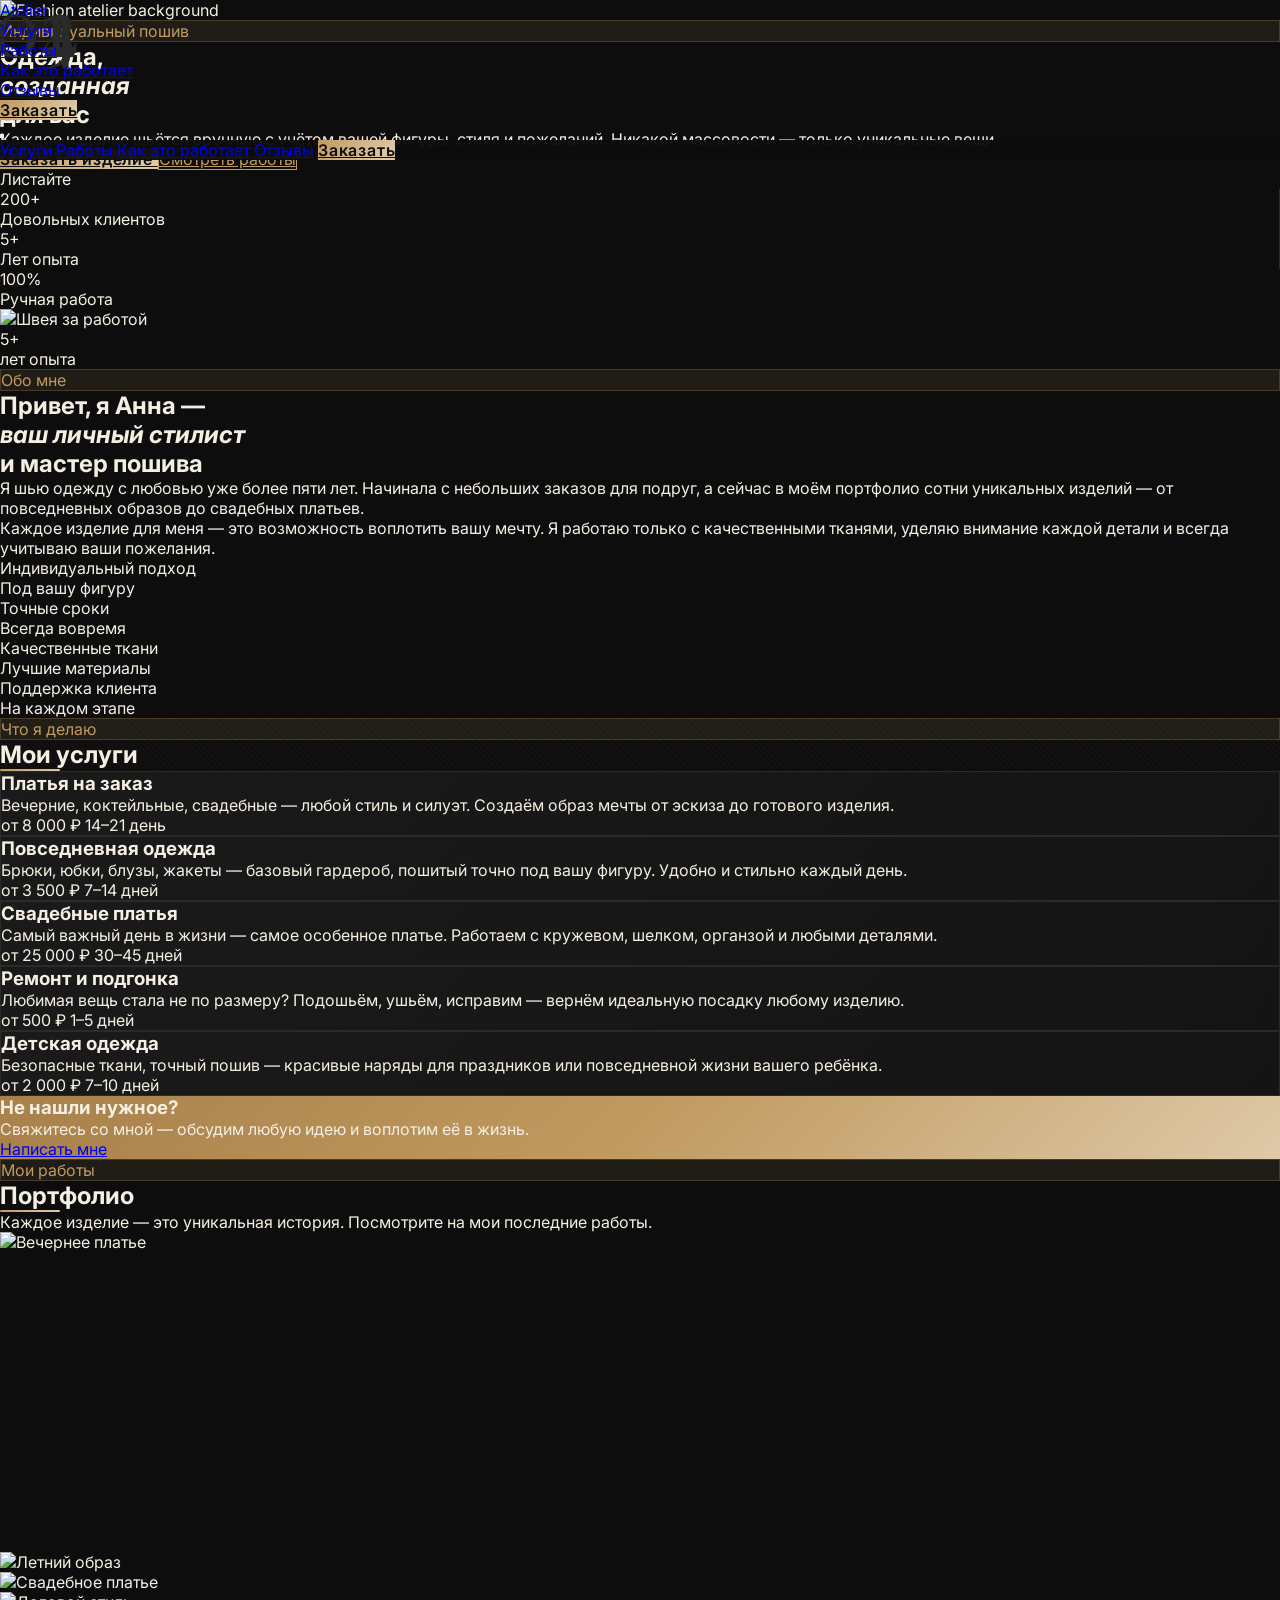
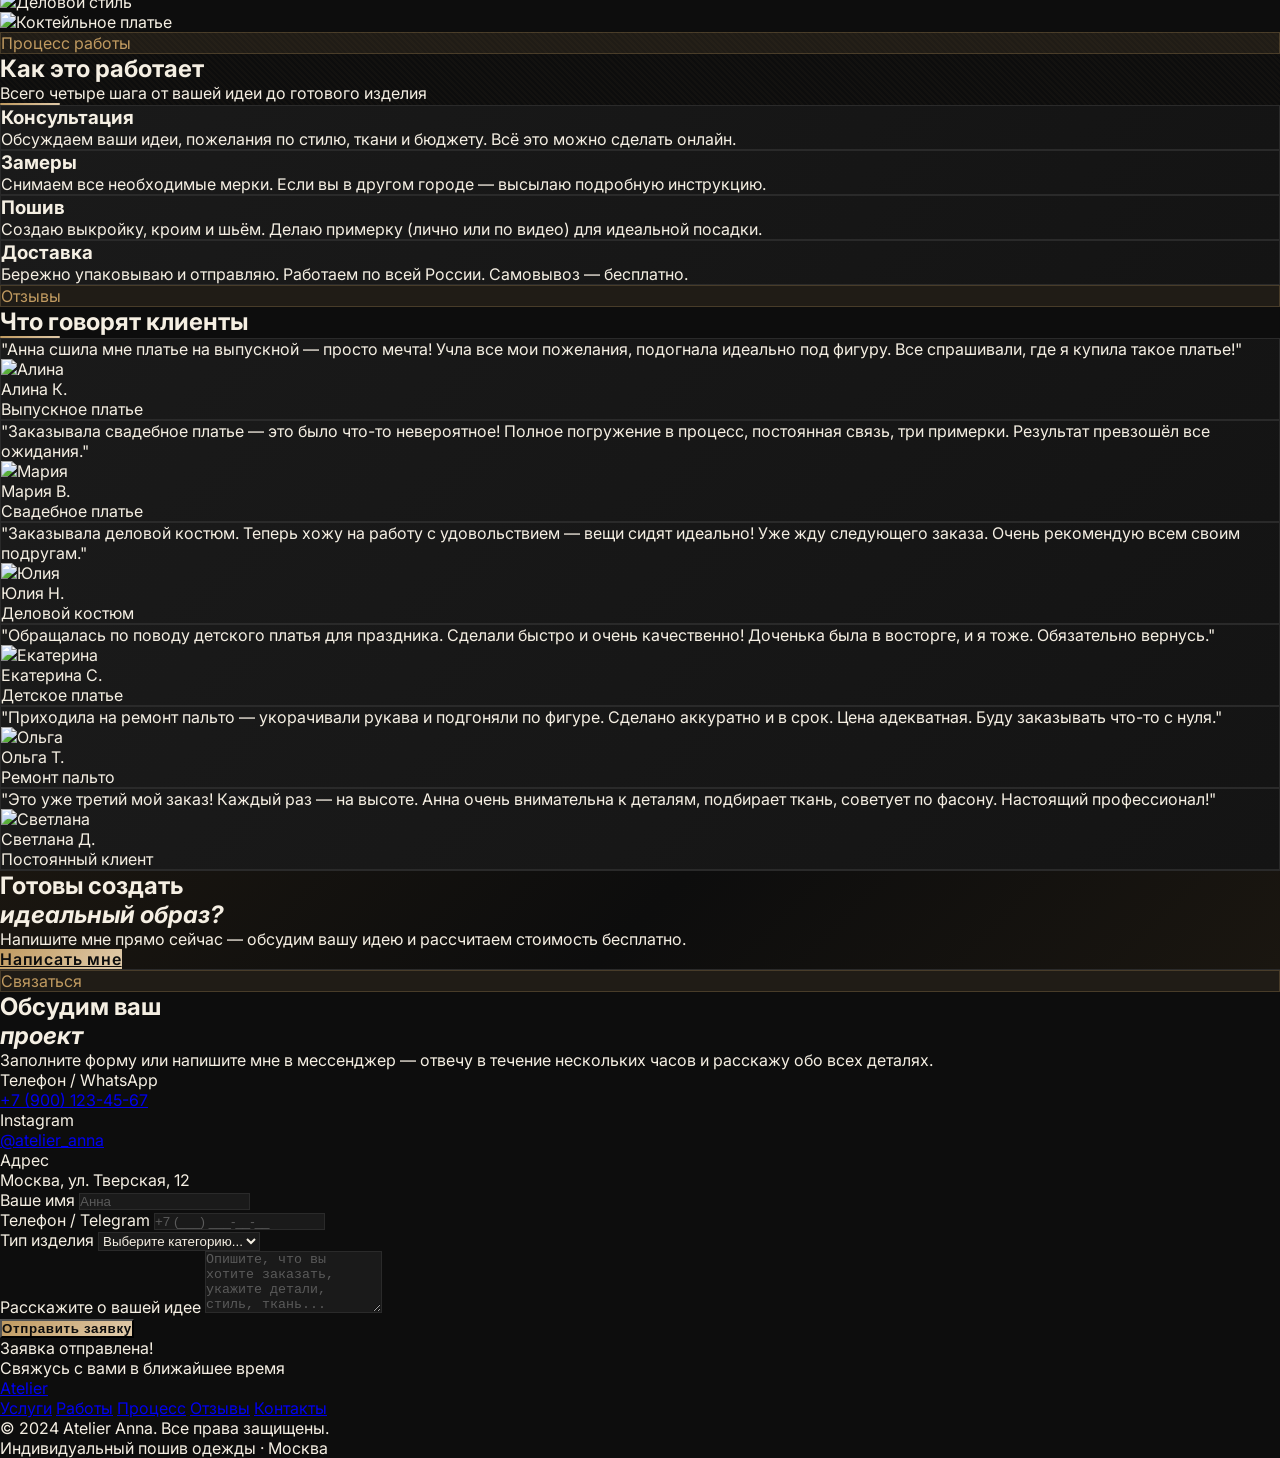
==== commit ddf5c365: "Update index.html" ====
--- a/index.html
+++ b/index.html
@@ -3,21 +3,16 @@
   <head>
     <meta charset="UTF-8" />
     <meta name="viewport" content="width=device-width, initial-scale=1.0" />
+    <meta name="filename" content="index.html" />
     <title>Atelier — Одежда на заказ</title>
-
-    <!-- ── Шрифты ─────────────────────────────────────────── -->
     <link rel="preconnect" href="https://fonts.googleapis.com" />
     <link rel="preconnect" href="https://fonts.gstatic.com" crossorigin />
     <link
       href="https://fonts.googleapis.com/css2?family=Inter:wght@300;400;500;600;700&family=Playfair+Display:ital,wght@0,400;0,600;0,700;1,400;1,600&display=swap"
       rel="stylesheet"
     />
-
-    <!-- ── Tailwind + Lucide ───────────────────────────────── -->
     <script src="https://cdn.tailwindcss.com"></script>
     <script src="https://unpkg.com/lucide@latest"></script>
-
-    <!-- ── Tailwind: кастомные цвета и шрифты ─────────────── -->
     <script>
       tailwind.config = {
         theme: {
@@ -27,38 +22,33 @@
               serif: ["Playfair Display", "serif"],
             },
             colors: {
-              /* Бежевая палитра (золото/крем) */
               beige: {
                 50: "#faf7f2",
                 100: "#f5efe3",
                 200: "#ecddc8",
                 300: "#dfc9a8",
                 400: "#cfb080",
-                500: "#c09a60" /* основной золотой акцент */,
+                500: "#c09a60",
                 600: "#a8804a",
                 700: "#8a673c",
                 800: "#6e5130",
                 900: "#573f25",
               },
-              /* Тёмная палитра (фон/текст) */
               ink: {
-                900: "#0d0d0d" /* основной фон */,
+                900: "#0d0d0d",
                 800: "#1a1a1a",
                 700: "#2a2a2a",
                 600: "#3d3d3d",
                 500: "#5a5a5a",
                 400: "#7a7a7a",
-                300: "#9a9a9a" /* основной цвет текста */,
+                300: "#9a9a9a",
               },
             },
           },
         },
       };
     </script>
-
-    <!-- ── Кастомные стили ────────────────────────────────── -->
     <style>
-      /* Сброс */
       *,
       *::before,
       *::after {
@@ -76,7 +66,7 @@
         overflow-x: hidden;
       }
 
-      /* Скроллбар */
+      /* Scrollbar */
       ::-webkit-scrollbar {
         width: 6px;
       }
@@ -88,27 +78,7 @@
         border-radius: 3px;
       }
 
-      /* ── Навигация ───────────────────────────── */
-
-      /* Липкий navbar: появляется blur при скролле (класс .scrolled добавляется через JS) */
-      .navbar {
-        position: fixed;
-        top: 0;
-        left: 0;
-        right: 0;
-        z-index: 100;
-        transition:
-          background 0.4s ease,
-          backdrop-filter 0.4s ease,
-          box-shadow 0.4s ease;
-      }
-      .navbar.scrolled {
-        background: rgba(13, 13, 13, 0.92);
-        backdrop-filter: blur(20px);
-        box-shadow: 0 1px 0 rgba(192, 154, 96, 0.15);
-      }
-
-      /* Подчёркивание ссылок в nav при hover */
+      /* Nav */
       .nav-link {
         position: relative;
       }
@@ -126,15 +96,103 @@
         width: 100%;
       }
 
-      /* Мобильное меню (backdrop) */
-      .mobile-menu {
-        background: rgba(13, 13, 13, 0.97);
-        backdrop-filter: blur(24px);
-      }
-
-      /* ── Кнопки ──────────────────────────────── */
-
-      /* Золотая кнопка с градиентом */
+      /* Hero gradient */
+      .hero-overlay {
+        background: linear-gradient(
+          to right,
+          rgba(13, 13, 13, 0.92) 40%,
+          rgba(13, 13, 13, 0.4) 100%
+        );
+      }
+
+      /* Section divider */
+      .divider-line {
+        width: 60px;
+        height: 2px;
+        background: linear-gradient(90deg, #c09a60, #dfc9a8);
+        border-radius: 2px;
+      }
+
+      /* Cards */
+      .service-card {
+        background: linear-gradient(135deg, #1a1a1a 0%, #141414 100%);
+        border: 1px solid #2a2a2a;
+        transition:
+          border-color 0.3s ease,
+          transform 0.3s ease,
+          box-shadow 0.3s ease;
+      }
+      .service-card:hover {
+        border-color: #c09a60;
+      }
+
+      /* Portfolio item */
+      .portfolio-item {
+        overflow: hidden;
+        position: relative;
+      }
+      .portfolio-item img {
+        transition: transform 0.6s ease;
+        width: 100%;
+        height: 100%;
+        object-fit: cover;
+      }
+      .portfolio-item:hover img {
+        transform: scale(1.07);
+      }
+      .portfolio-overlay {
+        position: absolute;
+        inset: 0;
+        background: linear-gradient(
+          to top,
+          rgba(13, 13, 13, 0.85) 0%,
+          transparent 60%
+        );
+        opacity: 0;
+        transition: opacity 0.4s ease;
+        display: flex;
+        align-items: flex-end;
+        padding: 24px;
+      }
+      .portfolio-item:hover .portfolio-overlay {
+        opacity: 1;
+      }
+
+      /* Steps */
+      .step-number {
+        font-family: "Playfair Display", serif;
+        font-size: 5rem;
+        line-height: 1;
+        color: #2a2a2a;
+        position: absolute;
+        top: -16px;
+        left: -8px;
+        user-select: none;
+      }
+
+      /* Testimonial card */
+      .testimonial-card {
+        background: linear-gradient(135deg, #1a1a1a 0%, #141414 100%);
+        border: 1px solid #2a2a2a;
+        transition: border-color 0.4s ease;
+      }
+      .testimonial-card:hover {
+        border-color: #c09a60;
+      }
+
+      /* CTA Section */
+      .cta-section {
+        background: linear-gradient(
+          135deg,
+          #1a1610 0%,
+          #0d0d0d 50%,
+          #1a1610 100%
+        );
+        border-top: 1px solid #2a2a2a;
+        border-bottom: 1px solid #2a2a2a;
+      }
+
+      /* Gold button */
       .btn-gold {
         background: linear-gradient(
           135deg,
@@ -153,11 +211,9 @@
       }
       .btn-gold:hover {
         background-position: right center;
-        transform: translateY(-2px);
-        box-shadow: 0 12px 40px rgba(192, 154, 96, 0.4);
-      }
-
-      /* Контурная кнопка */
+      }
+
+      /* Outline button */
       .btn-outline {
         border: 1px solid #c09a60;
         color: #c09a60;
@@ -169,105 +225,9 @@
       }
       .btn-outline:hover {
         background: rgba(192, 154, 96, 0.1);
-        transform: translateY(-2px);
-      }
-
-      /* ── Hero ────────────────────────────────── */
-
-      /* Тёмный градиент поверх фото: слева непрозрачный, справа прозрачный */
-      .hero-overlay {
-        background: linear-gradient(
-          to right,
-          rgba(13, 13, 13, 0.92) 40%,
-          rgba(13, 13, 13, 0.4) 100%
-        );
-      }
-
-      /* ── Карточки ────────────────────────────── */
-
-      /* Карточки услуг и шагов */
-      .service-card {
-        background: linear-gradient(135deg, #1a1a1a 0%, #141414 100%);
-        border: 1px solid #2a2a2a;
-        transition:
-          border-color 0.3s ease,
-          transform 0.3s ease,
-          box-shadow 0.3s ease;
-        will-change: transform; /* браузер готовит GPU-слой до hover */
-      }
-      .service-card:hover {
-        border-color: #c09a60;
-        transform: translateY(-6px);
-        box-shadow: 0 20px 60px rgba(192, 154, 96, 0.12);
-      }
-
-      /* Карточки отзывов */
-      .testimonial-card {
-        background: linear-gradient(135deg, #1a1a1a 0%, #141414 100%);
-        border: 1px solid #2a2a2a;
-        transition: border-color 0.4s ease;
-      }
-      .testimonial-card:hover {
-        border-color: #c09a60;
-      }
-
-      /* ── Портфолио ───────────────────────────── */
-
-      /* Обёртка фото: скрывает overflow для zoom-эффекта */
-      .portfolio-item {
-        overflow: hidden;
-        position: relative;
-      }
-
-      /* Zoom при hover */
-      .portfolio-item img {
-        transition: transform 0.6s ease;
-        width: 100%;
-        height: 100%;
-        object-fit: cover;
-        will-change: transform;
-      }
-      .portfolio-item:hover img {
-        transform: scale(1.07);
-      }
-
-      /* Подпись появляется снизу при hover */
-      .portfolio-overlay {
-        position: absolute;
-        inset: 0;
-        background: linear-gradient(
-          to top,
-          rgba(13, 13, 13, 0.85) 0%,
-          transparent 60%
-        );
-        opacity: 0;
-        transition: opacity 0.4s ease;
-        display: flex;
-        align-items: flex-end;
-        padding: 24px;
-      }
-      .portfolio-item:hover .portfolio-overlay {
-        opacity: 1;
-      }
-
-      /* ── Прочие компоненты ───────────────────── */
-
-      /* Маленький бейдж-тег над заголовками секций */
-      .tag-badge {
-        background: rgba(192, 154, 96, 0.1);
-        border: 1px solid rgba(192, 154, 96, 0.25);
-        color: #c09a60;
-      }
-
-      /* Золотая горизонтальная линия под заголовками */
-      .divider-line {
-        width: 60px;
-        height: 2px;
-        background: linear-gradient(90deg, #c09a60, #dfc9a8);
-        border-radius: 2px;
-      }
-
-      /* Паттерн-текстура (тонкие диагональные полоски) */
+      }
+
+      /* Fabric pattern accent */
       .fabric-accent {
         background-image: repeating-linear-gradient(
           45deg,
@@ -278,19 +238,7 @@
         );
       }
 
-      /* Большая цифра шага (01, 02...) — декоративная, позиционируется абсолютно */
-      .step-number {
-        font-family: "Playfair Display", serif;
-        font-size: 5rem;
-        line-height: 1;
-        color: #2a2a2a;
-        position: absolute;
-        top: -16px;
-        left: -8px;
-        user-select: none;
-      }
-
-      /* Разделитель статистики в hero */
+      /* Stats */
       .stat-item {
         border-right: 1px solid #2a2a2a;
       }
@@ -298,19 +246,7 @@
         border-right: none;
       }
 
-      /* CTA-секция: тёмный фон с золотым отливом */
-      .cta-section {
-        background: linear-gradient(
-          135deg,
-          #1a1610 0%,
-          #0d0d0d 50%,
-          #1a1610 100%
-        );
-        border-top: 1px solid #2a2a2a;
-        border-bottom: 1px solid #2a2a2a;
-      }
-
-      /* ── Форма ───────────────────────────────── */
+      /* Input */
       .form-input {
         background: #1a1a1a;
         border: 1px solid #2a2a2a;
@@ -328,27 +264,37 @@
         color: #5a5a5a;
       }
 
-      /* ── Анимация появления ──────────────────── */
-
-      /* Начальное состояние: невидимый, сдвинут вниз */
-      /* will-change: сообщаем браузеру заранее — он выносит элемент на GPU-слой */
-      .fade-up {
-        opacity: 0;
-        transform: translateY(32px);
+      /* fade-up анимации отключены */
+
+      /* Nav sticky */
+      .navbar {
+        position: fixed;
+        top: 0;
+        left: 0;
+        right: 0;
+        z-index: 100;
         transition:
-          opacity 0.7s ease,
-          transform 0.7s ease;
-        will-change: opacity, transform;
-      }
-      /* Финальное состояние: добавляется через IntersectionObserver в JS */
-      /* will-change: auto — освобождаем GPU-слой после завершения анимации */
-      .fade-up.visible {
-        opacity: 1;
-        transform: translateY(0);
-        will-change: auto;
-      }
-
-      /* ── Marquee (бегущая строка) ────────────── */
+          background 0.4s ease,
+          box-shadow 0.4s ease;
+      }
+      .navbar.scrolled {
+        background: rgba(13, 13, 13, 0.92);
+        box-shadow: 0 1px 0 rgba(192, 154, 96, 0.15);
+      }
+
+      /* Tag badge */
+      .tag-badge {
+        background: rgba(192, 154, 96, 0.1);
+        border: 1px solid rgba(192, 154, 96, 0.25);
+        color: #c09a60;
+      }
+
+      /* Mobile menu */
+      .mobile-menu {
+        background: rgba(13, 13, 13, 0.97);
+      }
+
+      /* Marquee */
       .marquee-track {
         display: flex;
         white-space: nowrap;
@@ -363,7 +309,7 @@
         }
       }
 
-      /* ── Зигзаг-разделитель (не используется, но оставлен) ── */
+      /* Zigzag separator */
       .zigzag {
         background:
           linear-gradient(135deg, #0d0d0d 25%, transparent 25%) -12px 0,
@@ -377,14 +323,12 @@
     </style>
   </head>
   <body class="bg-ink-900">
-    <!-- ================================================================
-       НАВИГАЦИЯ
-       ================================================================ -->
+    <!-- ===== NAVIGATION ===== -->
     <nav class="navbar" id="navbar">
       <div
         class="max-w-[1440px] mx-auto px-8 lg:px-16 h-18 flex items-center justify-between py-5"
       >
-        <!-- Логотип -->
+        <!-- Logo -->
         <a href="#hero" class="flex items-center gap-3 group">
           <div
             class="w-8 h-8 border border-beige-500 rotate-45 flex items-center justify-center"
@@ -393,12 +337,11 @@
           </div>
           <span
             class="font-serif text-xl text-beige-100 tracking-widest uppercase group-hover:text-beige-400 transition-colors"
-          >
-            Atelier
-          </span>
+            >Atelier</span
+          >
         </a>
 
-        <!-- Ссылки — только десктоп -->
+        <!-- Desktop nav -->
         <ul class="hidden lg:flex items-center gap-10">
           <li>
             <a
@@ -430,17 +373,16 @@
           </li>
         </ul>
 
-        <!-- CTA-кнопка — только десктоп -->
+        <!-- CTA -->
         <div class="hidden lg:flex items-center gap-4">
           <a
             href="#contact"
             class="btn-gold px-6 py-2.5 rounded-full text-sm font-semibold tracking-wide cursor-pointer"
-          >
-            Заказать
-          </a>
-        </div>
-
-        <!-- Бургер — только мобайл -->
+            >Заказать</a
+          >
+        </div>
+
+        <!-- Mobile burger -->
         <button
           id="mobile-menu-btn"
           class="lg:hidden flex flex-col gap-1.5 p-2"
@@ -461,7 +403,7 @@
         </button>
       </div>
 
-      <!-- Мобильное меню (раскрывается по клику на бургер) -->
+      <!-- Mobile menu -->
       <div class="mobile-menu hidden lg:hidden" id="mobile-menu">
         <div class="max-w-[1440px] mx-auto px-8 py-8 flex flex-col gap-6">
           <a
@@ -493,16 +435,13 @@
       </div>
     </nav>
 
-    <!-- ================================================================
-       HERO
-       ================================================================ -->
+    <!-- ===== HERO ===== -->
     <section
       id="hero"
       class="relative min-h-screen flex items-center overflow-hidden"
     >
-      <!-- Фоновое фото + оверлеи -->
+      <!-- Background image -->
       <div class="absolute inset-0">
-        <!-- Поменяй src на своё фото -->
         <img
           src="https://images.unsplash.com/photo-1558769132-cb1aea458c5e?w=1920&q=85&fit=crop"
           alt="Fashion atelier background"
@@ -510,48 +449,41 @@
           loading="eager"
         />
         <div class="hero-overlay absolute inset-0"></div>
-        <!-- тёмный градиент -->
         <div class="absolute inset-0 fabric-accent"></div>
-        <!-- тонкий паттерн -->
       </div>
 
-      <!-- Контент -->
+      <!-- Content -->
       <div
         class="relative z-10 max-w-[1440px] mx-auto px-8 lg:px-16 w-full pt-24 pb-20"
       >
         <div class="max-w-2xl">
-          <!-- Бейдж -->
+          <!-- Badge -->
           <div
-            class="inline-flex items-center gap-2 tag-badge px-4 py-2 rounded-full text-xs tracking-widest uppercase mb-8 fade-up"
+            class="inline-flex items-center gap-2 tag-badge px-4 py-2 rounded-full text-xs tracking-widest uppercase mb-8"
           >
             <i data-lucide="scissors" class="w-3 h-3"></i>
             Индивидуальный пошив
           </div>
 
-          <!-- Заголовок -->
+          <!-- Headline -->
           <h1
-            class="font-serif text-5xl lg:text-7xl xl:text-8xl leading-[1.05] text-beige-50 mb-6 fade-up"
-            style="transition-delay: 0.1s"
+            class="font-serif text-5xl lg:text-7xl xl:text-8xl leading-[1.05] text-beige-50 mb-6"
           >
             Одежда,<br />
             <em class="text-beige-400 not-italic">созданная</em><br />
             для вас
           </h1>
 
-          <!-- Подзаголовок -->
+          <!-- Subtext -->
           <p
-            class="text-ink-300 text-lg lg:text-xl leading-relaxed mb-10 max-w-lg fade-up"
-            style="transition-delay: 0.2s"
+            class="text-ink-300 text-lg lg:text-xl leading-relaxed mb-10 max-w-lg"
           >
             Каждое изделие шьётся вручную с учётом вашей фигуры, стиля и
             пожеланий. Никакой массовости — только уникальные вещи.
           </p>
 
-          <!-- Кнопки -->
-          <div
-            class="flex flex-wrap items-center gap-4 fade-up"
-            style="transition-delay: 0.3s"
-          >
+          <!-- Buttons -->
+          <div class="flex flex-wrap items-center gap-4">
             <a
               href="#contact"
               class="btn-gold px-8 py-4 rounded-full text-base font-semibold tracking-wide cursor-pointer"
@@ -568,10 +500,9 @@
           </div>
         </div>
 
-        <!-- Подсказка "листайте" -->
+        <!-- Scroll hint -->
         <div
-          class="absolute bottom-10 left-1/2 -translate-x-1/2 flex flex-col items-center gap-2 fade-up"
-          style="transition-delay: 0.5s"
+          class="absolute bottom-10 left-1/2 -translate-x-1/2 flex flex-col items-center gap-2"
         >
           <span class="text-ink-400 text-xs tracking-widest uppercase"
             >Листайте</span
@@ -582,11 +513,8 @@
         </div>
       </div>
 
-      <!-- Карточка со статистикой (только xl+) -->
-      <div
-        class="absolute bottom-16 right-16 hidden xl:block fade-up"
-        style="transition-delay: 0.4s"
-      >
+      <!-- Floating stats card -->
+      <div class="absolute bottom-16 right-16 hidden xl:block">
         <div
           class="bg-ink-800 bg-opacity-80 backdrop-blur-xl border border-ink-700 rounded-2xl p-6 flex gap-8"
         >
@@ -610,47 +538,29 @@
       </div>
     </section>
 
-    <!-- ================================================================
-       MARQUEE (бегущая строка)
-       Текст заполняется через JS (функция renderMarquee)
-       ================================================================ -->
-    <div class="overflow-hidden bg-beige-600 py-3">
-      <div class="marquee-track">
-        <span
-          class="inline-flex items-center gap-6 text-ink-900 text-xs font-semibold tracking-widest uppercase px-6"
-          id="marquee-content"
-        ></span>
-        <span
-          class="inline-flex items-center gap-6 text-ink-900 text-xs font-semibold tracking-widest uppercase px-6"
-          id="marquee-content-2"
-        ></span>
-      </div>
-    </div>
-
-    <!-- ================================================================
-       О МАСТЕРЕ
-       ================================================================ -->
+    <!-- ===== MARQUEE ===== -->
+
+    <!-- ===== ABOUT ===== -->
     <section id="about" class="py-28 max-w-[1440px] mx-auto px-8 lg:px-16">
       <div class="grid lg:grid-cols-2 gap-16 items-center">
-        <!-- Фото мастера -->
-        <div class="relative fade-up">
+        <!-- Image column -->
+        <div class="relative">
           <div class="relative z-10 rounded-2xl overflow-hidden aspect-[4/5]">
-            <!-- Поменяй src на своё фото -->
             <img
               src="https://images.unsplash.com/photo-1556905055-8f358a7a47b2?w=800&q=80&fit=crop"
               alt="Швея за работой"
               class="w-full h-full object-cover"
             />
-            <!-- Золотая рамка поверх фото -->
+            <!-- Gold frame accent -->
             <div
               class="absolute inset-0 border border-beige-600 rounded-2xl pointer-events-none opacity-30"
             ></div>
           </div>
-          <!-- Декоративная рамка со сдвигом -->
+          <!-- Decorative offset frame -->
           <div
             class="absolute -bottom-4 -right-4 w-full h-full border border-beige-600 rounded-2xl opacity-20 z-0"
           ></div>
-          <!-- Бейдж "5+ лет опыта" -->
+          <!-- Experience badge -->
           <div
             class="absolute -bottom-6 -left-6 bg-beige-600 rounded-2xl p-5 shadow-2xl z-20"
           >
@@ -663,8 +573,8 @@
           </div>
         </div>
 
-        <!-- Текст -->
-        <div class="fade-up" style="transition-delay: 0.15s">
+        <!-- Text column -->
+        <div class="">
           <div
             class="tag-badge inline-flex items-center gap-2 px-4 py-2 rounded-full text-xs tracking-widest uppercase mb-6"
           >
@@ -674,9 +584,9 @@
           <h2
             class="font-serif text-4xl lg:text-5xl text-beige-50 leading-tight mb-6"
           >
-            Привет, я Анна —<br />
-            <em class="text-beige-400 not-italic">ваш личный стилист</em><br />
-            и мастер пошива
+            Привет, я Анна —<br /><em class="text-beige-400 not-italic"
+              >ваш личный стилист</em
+            ><br />и мастер пошива
           </h2>
           <p class="text-ink-300 leading-relaxed mb-5">
             Я шью одежду с любовью уже более пяти лет. Начинала с небольших
@@ -689,7 +599,7 @@
             детали и всегда учитываю ваши пожелания.
           </p>
 
-          <!-- Преимущества 2×2 -->
+          <!-- Values -->
           <div class="grid grid-cols-2 gap-4">
             <div class="flex items-start gap-3">
               <div
@@ -704,7 +614,6 @@
                 <div class="text-ink-400 text-xs mt-0.5">Под вашу фигуру</div>
               </div>
             </div>
-
             <div class="flex items-start gap-3">
               <div
                 class="w-8 h-8 rounded-full border border-beige-600 flex items-center justify-center flex-shrink-0 mt-0.5"
@@ -718,7 +627,6 @@
                 <div class="text-ink-400 text-xs mt-0.5">Всегда вовремя</div>
               </div>
             </div>
-
             <div class="flex items-start gap-3">
               <div
                 class="w-8 h-8 rounded-full border border-beige-600 flex items-center justify-center flex-shrink-0 mt-0.5"
@@ -732,7 +640,6 @@
                 <div class="text-ink-400 text-xs mt-0.5">Лучшие материалы</div>
               </div>
             </div>
-
             <div class="flex items-start gap-3">
               <div
                 class="w-8 h-8 rounded-full border border-beige-600 flex items-center justify-center flex-shrink-0 mt-0.5"
@@ -751,13 +658,11 @@
       </div>
     </section>
 
-    <!-- ================================================================
-       УСЛУГИ
-       ================================================================ -->
+    <!-- ===== SERVICES ===== -->
     <section id="services" class="py-28 fabric-accent">
       <div class="max-w-[1440px] mx-auto px-8 lg:px-16">
-        <!-- Заголовок секции -->
-        <div class="text-center mb-16 fade-up">
+        <!-- Heading -->
+        <div class="text-center mb-16">
           <div
             class="tag-badge inline-flex items-center gap-2 px-4 py-2 rounded-full text-xs tracking-widest uppercase mb-6"
           >
@@ -770,13 +675,10 @@
           <div class="divider-line mx-auto mt-4"></div>
         </div>
 
-        <!-- Сетка карточек 3 колонки -->
+        <!-- Cards grid -->
         <div class="grid md:grid-cols-2 lg:grid-cols-3 gap-6">
-          <!-- Карточка 1 -->
-          <div
-            class="service-card rounded-2xl p-8 fade-up"
-            style="transition-delay: 0.05s"
-          >
+          <!-- Card 1 -->
+          <div class="service-card rounded-2xl p-8">
             <div
               class="w-12 h-12 rounded-xl bg-beige-600 bg-opacity-10 border border-beige-600 border-opacity-20 flex items-center justify-center mb-6"
             >
@@ -797,11 +699,8 @@
             </div>
           </div>
 
-          <!-- Карточка 2 -->
-          <div
-            class="service-card rounded-2xl p-8 fade-up"
-            style="transition-delay: 0.1s"
-          >
+          <!-- Card 2 -->
+          <div class="service-card rounded-2xl p-8">
             <div
               class="w-12 h-12 rounded-xl bg-beige-600 bg-opacity-10 border border-beige-600 border-opacity-20 flex items-center justify-center mb-6"
             >
@@ -822,11 +721,8 @@
             </div>
           </div>
 
-          <!-- Карточка 3 -->
-          <div
-            class="service-card rounded-2xl p-8 fade-up"
-            style="transition-delay: 0.15s"
-          >
+          <!-- Card 3 -->
+          <div class="service-card rounded-2xl p-8">
             <div
               class="w-12 h-12 rounded-xl bg-beige-600 bg-opacity-10 border border-beige-600 border-opacity-20 flex items-center justify-center mb-6"
             >
@@ -849,11 +745,8 @@
             </div>
           </div>
 
-          <!-- Карточка 4 -->
-          <div
-            class="service-card rounded-2xl p-8 fade-up"
-            style="transition-delay: 0.2s"
-          >
+          <!-- Card 4 -->
+          <div class="service-card rounded-2xl p-8">
             <div
               class="w-12 h-12 rounded-xl bg-beige-600 bg-opacity-10 border border-beige-600 border-opacity-20 flex items-center justify-center mb-6"
             >
@@ -874,11 +767,8 @@
             </div>
           </div>
 
-          <!-- Карточка 5 -->
-          <div
-            class="service-card rounded-2xl p-8 fade-up"
-            style="transition-delay: 0.25s"
-          >
+          <!-- Card 5 -->
+          <div class="service-card rounded-2xl p-8">
             <div
               class="w-12 h-12 rounded-xl bg-beige-600 bg-opacity-10 border border-beige-600 border-opacity-20 flex items-center justify-center mb-6"
             >
@@ -899,11 +789,10 @@
             </div>
           </div>
 
-          <!-- Карточка 6 — CTA (золотой фон) -->
+          <!-- Card 6 — CTA card -->
           <div
-            class="rounded-2xl p-8 fade-up relative overflow-hidden"
+            class="rounded-2xl p-8 relative overflow-hidden"
             style="
-              transition-delay: 0.3s;
               background: linear-gradient(
                 135deg,
                 #a8804a 0%,
@@ -933,14 +822,12 @@
       </div>
     </section>
 
-    <!-- ================================================================
-       ПОРТФОЛИО
-       ================================================================ -->
+    <!-- ===== PORTFOLIO ===== -->
     <section id="portfolio" class="py-28">
       <div class="max-w-[1440px] mx-auto px-8 lg:px-16">
-        <!-- Заголовок -->
+        <!-- Heading -->
         <div
-          class="flex flex-col lg:flex-row lg:items-end justify-between mb-16 fade-up gap-6"
+          class="flex flex-col lg:flex-row lg:items-end justify-between mb-16 gap-6"
         >
           <div>
             <div
@@ -960,12 +847,12 @@
           </p>
         </div>
 
-        <!-- Сетка фото (masonry-like: первое фото занимает 2 строки) -->
+        <!-- Portfolio grid -->
         <div class="grid grid-cols-2 lg:grid-cols-3 gap-4 lg:gap-6">
-          <!-- Большое фото (col-span-2 → col-span-1 row-span-2 на lg) -->
+          <!-- Large item -->
           <div
-            class="portfolio-item rounded-2xl col-span-2 lg:col-span-1 lg:row-span-2 h-64 lg:h-auto fade-up"
-            style="min-height: 320px; transition-delay: 0.05s"
+            class="portfolio-item rounded-2xl col-span-2 lg:col-span-1 lg:row-span-2 h-64 lg:h-auto"
+            style="min-height: 320px"
           >
             <img
               src="https://images.unsplash.com/photo-1539109136881-3be0616acf4b?w=700&q=80&fit=crop"
@@ -983,10 +870,7 @@
             </div>
           </div>
 
-          <div
-            class="portfolio-item rounded-2xl h-56 fade-up"
-            style="transition-delay: 0.1s"
-          >
+          <div class="portfolio-item rounded-2xl h-56">
             <img
               src="https://images.unsplash.com/photo-1515886657613-9f3515b0c78f?w=600&q=80&fit=crop"
               alt="Летний образ"
@@ -1003,10 +887,7 @@
             </div>
           </div>
 
-          <div
-            class="portfolio-item rounded-2xl h-56 fade-up"
-            style="transition-delay: 0.15s"
-          >
+          <div class="portfolio-item rounded-2xl h-56">
             <img
               src="https://images.unsplash.com/photo-1509631179647-0177331693ae?w=600&q=80&fit=crop"
               alt="Свадебное платье"
@@ -1021,10 +902,7 @@
             </div>
           </div>
 
-          <div
-            class="portfolio-item rounded-2xl h-56 fade-up"
-            style="transition-delay: 0.2s"
-          >
+          <div class="portfolio-item rounded-2xl h-56">
             <img
               src="https://images.unsplash.com/photo-1483985988355-763728e1935b?w=600&q=80&fit=crop"
               alt="Деловой стиль"
@@ -1039,10 +917,7 @@
             </div>
           </div>
 
-          <div
-            class="portfolio-item rounded-2xl h-56 fade-up"
-            style="transition-delay: 0.25s"
-          >
+          <div class="portfolio-item rounded-2xl h-56">
             <img
               src="https://images.unsplash.com/photo-1594938298603-c8148c4b4463?w=600&q=80&fit=crop"
               alt="Коктейльное платье"
@@ -1060,13 +935,11 @@
       </div>
     </section>
 
-    <!-- ================================================================
-       КАК ЭТО РАБОТАЕТ (4 шага)
-       ================================================================ -->
+    <!-- ===== PROCESS ===== -->
     <section id="process" class="py-28 fabric-accent">
       <div class="max-w-[1440px] mx-auto px-8 lg:px-16">
-        <!-- Заголовок -->
-        <div class="text-center mb-20 fade-up">
+        <!-- Heading -->
+        <div class="text-center mb-20">
           <div
             class="tag-badge inline-flex items-center gap-2 px-4 py-2 rounded-full text-xs tracking-widest uppercase mb-6"
           >
@@ -1082,13 +955,9 @@
           <div class="divider-line mx-auto mt-6"></div>
         </div>
 
-        <!-- Шаги -->
+        <!-- Steps -->
         <div class="grid md:grid-cols-2 lg:grid-cols-4 gap-6">
-          <!-- Шаг 1 -->
-          <div
-            class="service-card rounded-2xl p-8 relative fade-up"
-            style="transition-delay: 0.05s"
-          >
+          <div class="service-card rounded-2xl p-8 relative">
             <span class="step-number">01</span>
             <div class="relative z-10">
               <div
@@ -1109,11 +978,7 @@
             </div>
           </div>
 
-          <!-- Шаг 2 -->
-          <div
-            class="service-card rounded-2xl p-8 relative fade-up"
-            style="transition-delay: 0.1s"
-          >
+          <div class="service-card rounded-2xl p-8 relative">
             <span class="step-number">02</span>
             <div class="relative z-10">
               <div
@@ -1129,11 +994,7 @@
             </div>
           </div>
 
-          <!-- Шаг 3 -->
-          <div
-            class="service-card rounded-2xl p-8 relative fade-up"
-            style="transition-delay: 0.15s"
-          >
+          <div class="service-card rounded-2xl p-8 relative">
             <span class="step-number">03</span>
             <div class="relative z-10">
               <div
@@ -1149,11 +1010,7 @@
             </div>
           </div>
 
-          <!-- Шаг 4 -->
-          <div
-            class="service-card rounded-2xl p-8 relative fade-up"
-            style="transition-delay: 0.2s"
-          >
+          <div class="service-card rounded-2xl p-8 relative">
             <span class="step-number">04</span>
             <div class="relative z-10">
               <div
@@ -1172,14 +1029,11 @@
       </div>
     </section>
 
-    <!-- ================================================================
-       ОТЗЫВЫ
-       Звёзды рендерятся через JS (функция renderStars)
-       ================================================================ -->
+    <!-- ===== TESTIMONIALS ===== -->
     <section id="testimonials" class="py-28">
       <div class="max-w-[1440px] mx-auto px-8 lg:px-16">
-        <!-- Заголовок -->
-        <div class="text-center mb-16 fade-up">
+        <!-- Heading -->
+        <div class="text-center mb-16">
           <div
             class="tag-badge inline-flex items-center gap-2 px-4 py-2 rounded-full text-xs tracking-widest uppercase mb-6"
           >
@@ -1192,12 +1046,9 @@
           <div class="divider-line mx-auto mt-4"></div>
         </div>
 
-        <!-- Карточки отзывов -->
+        <!-- Testimonials grid -->
         <div class="grid md:grid-cols-2 lg:grid-cols-3 gap-6">
-          <div
-            class="testimonial-card rounded-2xl p-8 fade-up"
-            style="transition-delay: 0.05s"
-          >
+          <div class="testimonial-card rounded-2xl p-8">
             <div class="flex items-center gap-1 mb-4" id="stars-1"></div>
             <p class="text-ink-300 text-sm leading-relaxed mb-6 italic">
               "Анна сшила мне платье на выпускной — просто мечта! Учла все мои
@@ -1217,10 +1068,7 @@
             </div>
           </div>
 
-          <div
-            class="testimonial-card rounded-2xl p-8 fade-up"
-            style="transition-delay: 0.1s"
-          >
+          <div class="testimonial-card rounded-2xl p-8">
             <div class="flex items-center gap-1 mb-4" id="stars-2"></div>
             <p class="text-ink-300 text-sm leading-relaxed mb-6 italic">
               "Заказывала свадебное платье — это было что-то невероятное! Полное
@@ -1240,10 +1088,7 @@
             </div>
           </div>
 
-          <div
-            class="testimonial-card rounded-2xl p-8 fade-up"
-            style="transition-delay: 0.15s"
-          >
+          <div class="testimonial-card rounded-2xl p-8">
             <div class="flex items-center gap-1 mb-4" id="stars-3"></div>
             <p class="text-ink-300 text-sm leading-relaxed mb-6 italic">
               "Заказывала деловой костюм. Теперь хожу на работу с удовольствием
@@ -1263,10 +1108,7 @@
             </div>
           </div>
 
-          <div
-            class="testimonial-card rounded-2xl p-8 fade-up"
-            style="transition-delay: 0.2s"
-          >
+          <div class="testimonial-card rounded-2xl p-8">
             <div class="flex items-center gap-1 mb-4" id="stars-4"></div>
             <p class="text-ink-300 text-sm leading-relaxed mb-6 italic">
               "Обращалась по поводу детского платья для праздника. Сделали
@@ -1288,10 +1130,7 @@
             </div>
           </div>
 
-          <div
-            class="testimonial-card rounded-2xl p-8 fade-up"
-            style="transition-delay: 0.25s"
-          >
+          <div class="testimonial-card rounded-2xl p-8">
             <div class="flex items-center gap-1 mb-4" id="stars-5"></div>
             <p class="text-ink-300 text-sm leading-relaxed mb-6 italic">
               "Приходила на ремонт пальто — укорачивали рукава и подгоняли по
@@ -1311,10 +1150,7 @@
             </div>
           </div>
 
-          <div
-            class="testimonial-card rounded-2xl p-8 fade-up"
-            style="transition-delay: 0.3s"
-          >
+          <div class="testimonial-card rounded-2xl p-8">
             <div class="flex items-center gap-1 mb-4" id="stars-6"></div>
             <p class="text-ink-300 text-sm leading-relaxed mb-6 italic">
               "Это уже третий мой заказ! Каждый раз — на высоте. Анна очень
@@ -1339,10 +1175,8 @@
       </div>
     </section>
 
-    <!-- ================================================================
-       CTA БАННЕР
-       ================================================================ -->
-    <section class="cta-section py-28 fade-up">
+    <!-- ===== CTA BANNER ===== -->
+    <section class="cta-section py-28">
       <div class="max-w-[1440px] mx-auto px-8 lg:px-16 text-center">
         <div class="max-w-2xl mx-auto">
           <div
@@ -1350,19 +1184,17 @@
           >
             <i data-lucide="scissors" class="w-7 h-7 text-beige-500"></i>
           </div>
-
           <h2
             class="font-serif text-4xl lg:text-6xl text-beige-50 leading-tight mb-6"
           >
-            Готовы создать<br />
-            <em class="text-beige-400 not-italic">идеальный образ?</em>
+            Готовы создать<br /><em class="text-beige-400 not-italic"
+              >идеальный образ?</em
+            >
           </h2>
-
           <p class="text-ink-300 text-lg mb-10 leading-relaxed">
             Напишите мне прямо сейчас — обсудим вашу идею и рассчитаем стоимость
             бесплатно.
           </p>
-
           <a
             href="#contact"
             class="btn-gold inline-flex items-center gap-3 px-10 py-5 rounded-full text-base font-semibold tracking-wide cursor-pointer"
@@ -1374,14 +1206,12 @@
       </div>
     </section>
 
-    <!-- ================================================================
-       КОНТАКТЫ + ФОРМА
-       ================================================================ -->
+    <!-- ===== CONTACT ===== -->
     <section id="contact" class="py-28">
       <div class="max-w-[1440px] mx-auto px-8 lg:px-16">
         <div class="grid lg:grid-cols-2 gap-16 items-start">
-          <!-- Левая колонка: текст + контакты -->
-          <div class="fade-up">
+          <!-- Left -->
+          <div class="">
             <div
               class="tag-badge inline-flex items-center gap-2 px-4 py-2 rounded-full text-xs tracking-widest uppercase mb-6"
             >
@@ -1391,15 +1221,14 @@
             <h2
               class="font-serif text-4xl lg:text-5xl text-beige-50 leading-tight mb-6"
             >
-              Обсудим ваш<br />
-              <em class="text-beige-400 not-italic">проект</em>
+              Обсудим ваш<br /><em class="text-beige-400 not-italic">проект</em>
             </h2>
             <p class="text-ink-300 leading-relaxed mb-10">
               Заполните форму или напишите мне в мессенджер — отвечу в течение
               нескольких часов и расскажу обо всех деталях.
             </p>
 
-            <!-- Способы связи -->
+            <!-- Contacts -->
             <div class="flex flex-col gap-5">
               <div class="flex items-center gap-4">
                 <div
@@ -1418,7 +1247,6 @@
                   >
                 </div>
               </div>
-
               <div class="flex items-center gap-4">
                 <div
                   class="w-10 h-10 rounded-full border border-ink-700 flex items-center justify-center flex-shrink-0"
@@ -1436,7 +1264,6 @@
                   >
                 </div>
               </div>
-
               <div class="flex items-center gap-4">
                 <div
                   class="w-10 h-10 rounded-full border border-ink-700 flex items-center justify-center flex-shrink-0"
@@ -1455,14 +1282,13 @@
             </div>
           </div>
 
-          <!-- Правая колонка: форма -->
-          <div class="fade-up" style="transition-delay: 0.15s">
+          <!-- Form -->
+          <div class="">
             <form
               id="contact-form"
               class="bg-ink-800 rounded-2xl border border-ink-700 p-8 flex flex-col gap-5"
               novalidate
             >
-              <!-- Имя + телефон (2 колонки на sm+) -->
               <div class="grid sm:grid-cols-2 gap-5">
                 <div>
                   <label
@@ -1489,8 +1315,6 @@
                   />
                 </div>
               </div>
-
-              <!-- Тип изделия -->
               <div>
                 <label
                   class="block text-ink-300 text-xs tracking-wide mb-2 uppercase"
@@ -1511,8 +1335,6 @@
                   <option>Другое</option>
                 </select>
               </div>
-
-              <!-- Сообщение -->
               <div>
                 <label
                   class="block text-ink-300 text-xs tracking-wide mb-2 uppercase"
@@ -1525,8 +1347,6 @@
                   class="form-input w-full px-4 py-3 rounded-xl text-sm resize-none"
                 ></textarea>
               </div>
-
-              <!-- Кнопка отправки -->
               <button
                 type="submit"
                 id="form-submit"
@@ -1535,8 +1355,7 @@
                 <i data-lucide="send" class="w-4 h-4"></i>
                 Отправить заявку
               </button>
-
-              <!-- Сообщение об успехе (скрыто, показывается после отправки) -->
+              <!-- Success message -->
               <div id="form-success" class="hidden text-center py-4">
                 <div
                   class="w-12 h-12 rounded-full bg-beige-600 bg-opacity-10 border border-beige-600 flex items-center justify-center mx-auto mb-3"
@@ -1554,15 +1373,13 @@
       </div>
     </section>
 
-    <!-- ================================================================
-       ФУТЕР
-       ================================================================ -->
+    <!-- ===== FOOTER ===== -->
     <footer class="border-t border-ink-700 py-12">
       <div class="max-w-[1440px] mx-auto px-8 lg:px-16">
         <div
           class="flex flex-col lg:flex-row items-center justify-between gap-8"
         >
-          <!-- Логотип -->
+          <!-- Logo -->
           <a href="#hero" class="flex items-center gap-3 group">
             <div
               class="w-7 h-7 border border-beige-500 rotate-45 flex items-center justify-center"
@@ -1574,8 +1391,7 @@
               >Atelier</span
             >
           </a>
-
-          <!-- Навигация -->
+          <!-- Nav -->
           <nav class="flex flex-wrap items-center justify-center gap-8">
             <a
               href="#services"
@@ -1603,8 +1419,7 @@
               >Контакты</a
             >
           </nav>
-
-          <!-- Соцсети -->
+          <!-- Socials -->
           <div class="flex items-center gap-4">
             <a
               href="#"
@@ -1626,8 +1441,7 @@
             </a>
           </div>
         </div>
-
-        <!-- Нижняя строка -->
+        <!-- Bottom -->
         <div
           class="mt-8 pt-8 border-t border-ink-800 flex flex-col sm:flex-row items-center justify-between gap-4"
         >
@@ -1641,12 +1455,9 @@
       </div>
     </footer>
 
-    <!-- ================================================================
-       СКРИПТЫ
-       ================================================================ -->
+    <!-- ===== SCRIPTS ===== -->
     <script>
-      // ── Делегирование кликов ──────────────────────────────────────────
-      // Все обработчики кликов через один listener на document
+      // Central click delegation
       const clickActions = {
         "mobile-menu-btn": () => toggleMobileMenu(),
         "form-submit": (e) => handleFormSubmit(e),
@@ -1655,92 +1466,91 @@
       document.addEventListener("click", (e) => {
         const el = e.target.closest("[id]");
         if (!el) return;
-
         const fn = clickActions[el.id];
         if (fn) fn(e, el);
 
-        // Закрываем мобильное меню при клике на ссылку
-        if (e.target.closest(".mobile-nav-link")) closeMobileMenu();
+        // Close mobile menu when nav link clicked
+        if (e.target.closest(".mobile-nav-link")) {
+          closeMobileMenu();
+        }
       });
 
-      // ── Мобильное меню ───────────────────────────────────────────────
+      // ---- Mobile menu ----
       let menuOpen = false;
-
       function toggleMobileMenu() {
         menuOpen = !menuOpen;
-        menuOpen ? openMobileMenu() : closeMobileMenu();
-      }
-
-      function openMobileMenu() {
-        document.getElementById("mobile-menu").classList.remove("hidden");
-        // Анимация бургера → крестик
-        document.getElementById("burger-line-1").style.transform =
-          "translateY(6px) rotate(45deg)";
-        document.getElementById("burger-line-2").style.opacity = "0";
-        document.getElementById("burger-line-3").style.transform =
-          "translateY(-6px) rotate(-45deg)";
-        document.getElementById("burger-line-3").style.width = "24px";
-      }
-
+        const menu = document.getElementById("mobile-menu");
+        const l1 = document.getElementById("burger-line-1");
+        const l2 = document.getElementById("burger-line-2");
+        const l3 = document.getElementById("burger-line-3");
+        if (menuOpen) {
+          menu.classList.remove("hidden");
+          l1.style.transform = "translateY(6px) rotate(45deg)";
+          l2.style.opacity = "0";
+          l3.style.transform = "translateY(-6px) rotate(-45deg)";
+          l3.style.width = "24px";
+        } else {
+          closeMobileMenu();
+        }
+      }
       function closeMobileMenu() {
         menuOpen = false;
-        document.getElementById("mobile-menu").classList.add("hidden");
-        // Возврат бургера в исходное состояние
-        document.getElementById("burger-line-1").style.transform = "";
-        document.getElementById("burger-line-2").style.opacity = "1";
-        document.getElementById("burger-line-3").style.transform = "";
-        document.getElementById("burger-line-3").style.width = "16px";
-      }
-
-      // ── Navbar: blur при скролле ──────────────────────────────────────
-      // rAF-throttle: обновляем класс строго раз в кадр (≈16ms), а не на каждый scroll-event
+        const menu = document.getElementById("mobile-menu");
+        const l1 = document.getElementById("burger-line-1");
+        const l2 = document.getElementById("burger-line-2");
+        const l3 = document.getElementById("burger-line-3");
+        menu.classList.add("hidden");
+        l1.style.transform = "";
+        l2.style.opacity = "1";
+        l3.style.transform = "";
+        l3.style.width = "16px";
+      }
+
+      // ---- Navbar scroll effect ----
       const navbar = document.getElementById("navbar");
-      let rafPending = false;
-
+      let lastScroll = 0;
       window.addEventListener(
         "scroll",
         () => {
-          if (rafPending) return;
-          rafPending = true;
-          requestAnimationFrame(() => {
-            navbar.classList.toggle("scrolled", window.scrollY > 60);
-            rafPending = false;
-          });
+          const y = window.scrollY;
+          if (y > 60) {
+            navbar.classList.add("scrolled");
+          } else {
+            navbar.classList.remove("scrolled");
+          }
+          lastScroll = y;
         },
         { passive: true },
       );
 
-      // ── Fade-up: анимация появления элементов при скролле ────────────
-      const fadeEls = document.querySelectorAll(".fade-up");
-
-      const io = new IntersectionObserver(
-        (entries) => {
-          entries.forEach((entry) => {
-            if (entry.isIntersecting) {
-              entry.target.classList.add("visible");
-              io.unobserve(entry.target); // отписываемся — анимация одноразовая
-            }
-          });
-        },
-        { threshold: 0.1, rootMargin: "0px 0px -50px 0px" },
-      );
-
+      // ---- Fade-up on scroll ----
+      const fadeEls = [];
+      const ioOptions = { threshold: 0.1, rootMargin: "0px 0px -50px 0px" };
+      const io = new IntersectionObserver((entries) => {
+        entries.forEach((entry) => {
+          if (entry.isIntersecting) {
+            entry.target.classList.add("visible");
+            io.unobserve(entry.target);
+          }
+        });
+      }, ioOptions);
       fadeEls.forEach((el) => io.observe(el));
 
-      // ── Звёзды рейтинга в отзывах ─────────────────────────────────────
-      // containerId — id контейнера, count — кол-во заполненных звёзд (из 5)
+      // ---- Star ratings ----
       function renderStars(containerId, count) {
         const el = document.getElementById(containerId);
         if (!el) return;
-        el.innerHTML = Array.from(
-          { length: 5 },
-          (_, i) =>
-            `<i data-lucide="star" class="w-3.5 h-3.5 ${i < count ? "text-beige-500" : "text-ink-600"}"></i>`,
-        ).join("");
-      }
-
-      // ── Бегущая строка ────────────────────────────────────────────────
-      // Дублируется в два span для бесшовного зацикливания
+        let html = "";
+        for (let i = 0; i < 5; i++) {
+          html +=
+            '<i data-lucide="star" class="w-3.5 h-3.5 ' +
+            (i < count ? "text-beige-500" : "text-ink-600") +
+            '"></i>';
+        }
+        el.innerHTML = html;
+      }
+
+      // ---- Marquee content ----
       function renderMarquee(id) {
         const el = document.getElementById(id);
         if (!el) return;
@@ -1757,51 +1567,43 @@
         el.innerHTML = items.join("&nbsp;&nbsp;&nbsp;&nbsp;");
       }
 
-      // ── Отправка формы ────────────────────────────────────────────────
+      // ---- Form submit ----
       function handleFormSubmit(e) {
         e.preventDefault();
-
         const name = document.getElementById("form-name").value.trim();
         const phone = document.getElementById("form-phone").value.trim();
-
-        // Подсветка незаполненных полей красным
-        document.getElementById("form-name").style.borderColor = !name
-          ? "#ef4444"
-          : "";
-        document.getElementById("form-phone").style.borderColor = !phone
-          ? "#ef4444"
-          : "";
-        if (!name || !phone) return;
-
-        // Скрываем поля, показываем success-сообщение
+        if (!name || !phone) {
+          document.getElementById("form-name").style.borderColor = !name
+            ? "#ef4444"
+            : "";
+          document.getElementById("form-phone").style.borderColor = !phone
+            ? "#ef4444"
+            : "";
+          return;
+        }
         const form = document.getElementById("contact-form");
         const success = document.getElementById("form-success");
+        // Hide form fields, show success
         Array.from(form.children).forEach((child) => {
           if (child.id !== "form-success") child.style.display = "none";
         });
         success.classList.remove("hidden");
       }
 
-      // ── Инициализация ─────────────────────────────────────────────────
+      // ---- Init ----
       document.addEventListener("DOMContentLoaded", () => {
-        // Бегущая строка
-        renderMarquee("marquee-content");
-        renderMarquee("marquee-content-2");
-
-        // Звёзды (все отзывы — 5/5)
-        [
-          "stars-1",
-          "stars-2",
-          "stars-3",
-          "stars-4",
-          "stars-5",
-          "stars-6",
-        ].forEach((id) => renderStars(id, 5));
-
-        // Показываем элементы, уже видимые без скролла
+        renderStars("stars-1", 5);
+        renderStars("stars-2", 5);
+        renderStars("stars-3", 5);
+        renderStars("stars-4", 5);
+        renderStars("stars-5", 5);
+        renderStars("stars-6", 5);
+
+        // Trigger for elements already in viewport
         setTimeout(() => {
           fadeEls.forEach((el) => {
-            if (el.getBoundingClientRect().top < window.innerHeight) {
+            const rect = el.getBoundingClientRect();
+            if (rect.top < window.innerHeight) {
               el.classList.add("visible");
             }
           });
@@ -1809,7 +1611,6 @@
       });
     </script>
 
-    <!-- Инициализация иконок Lucide -->
     <script>
       lucide.createIcons();
     </script>
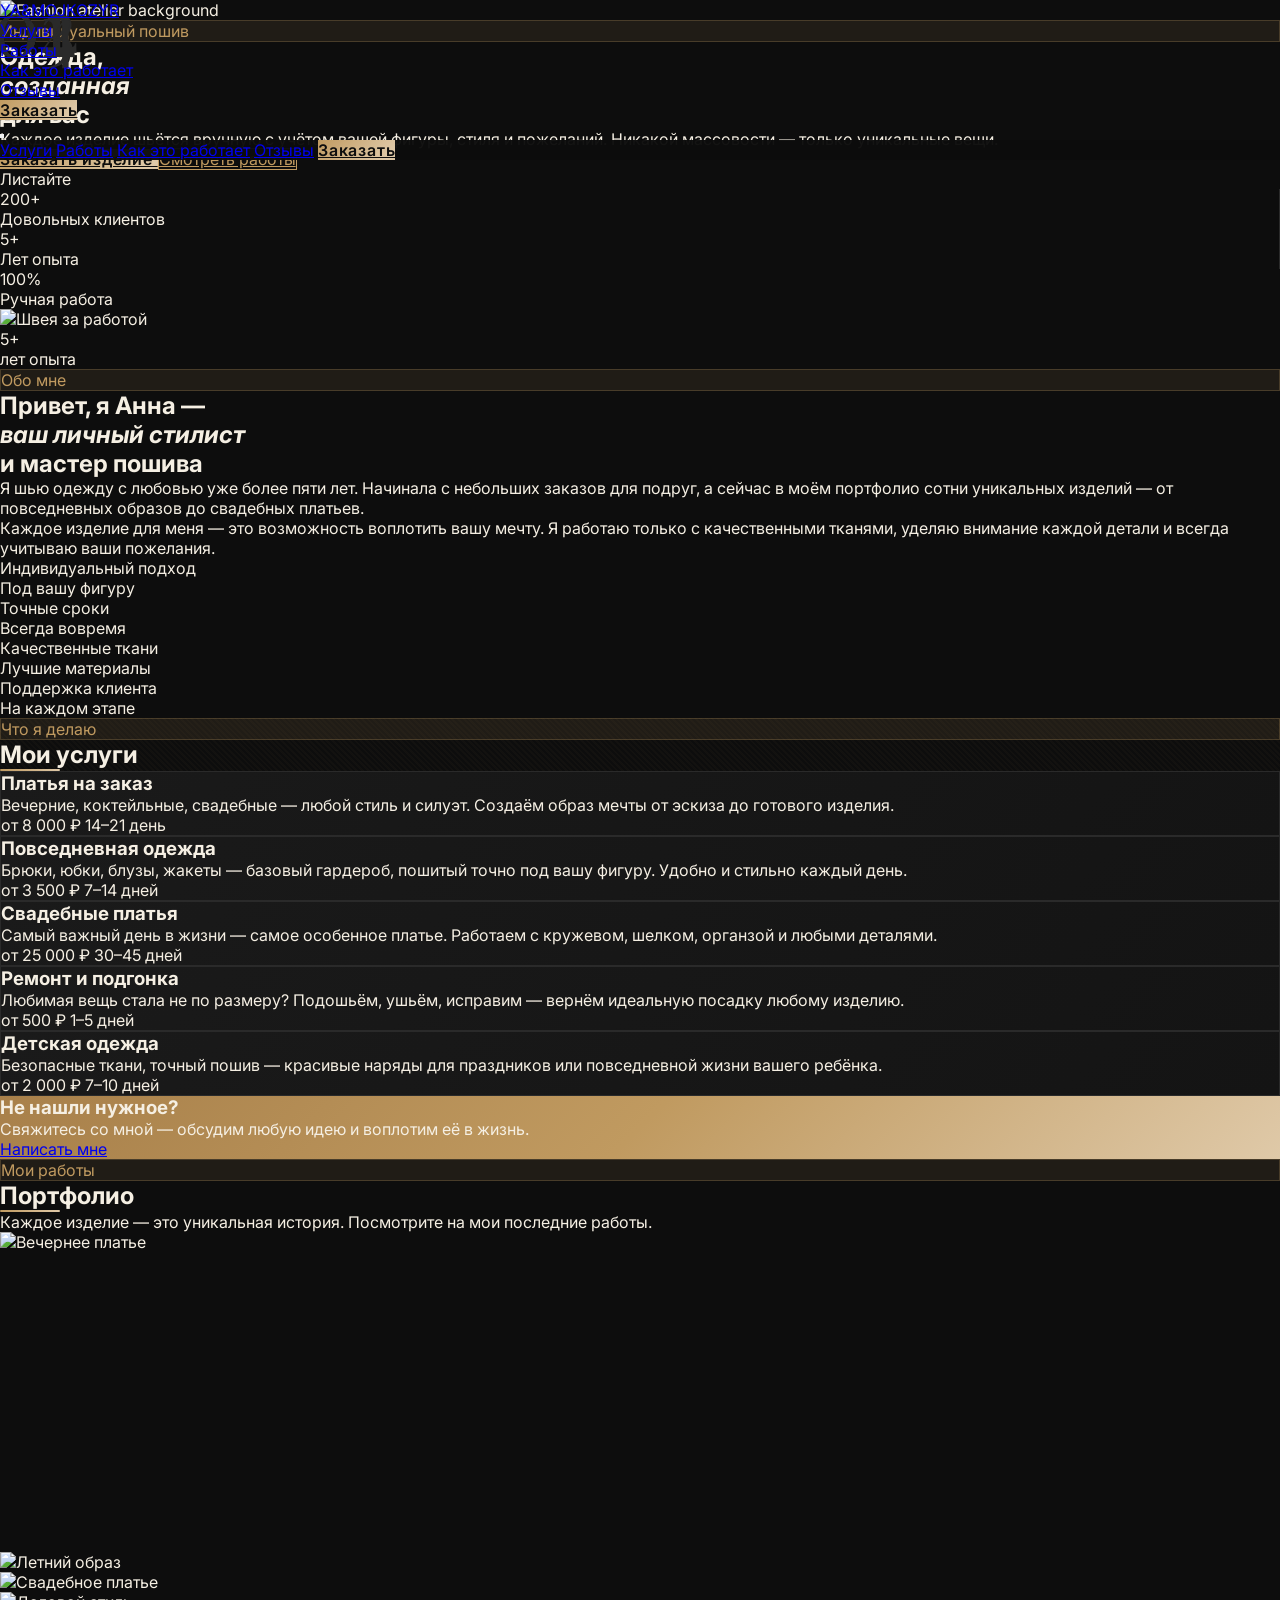
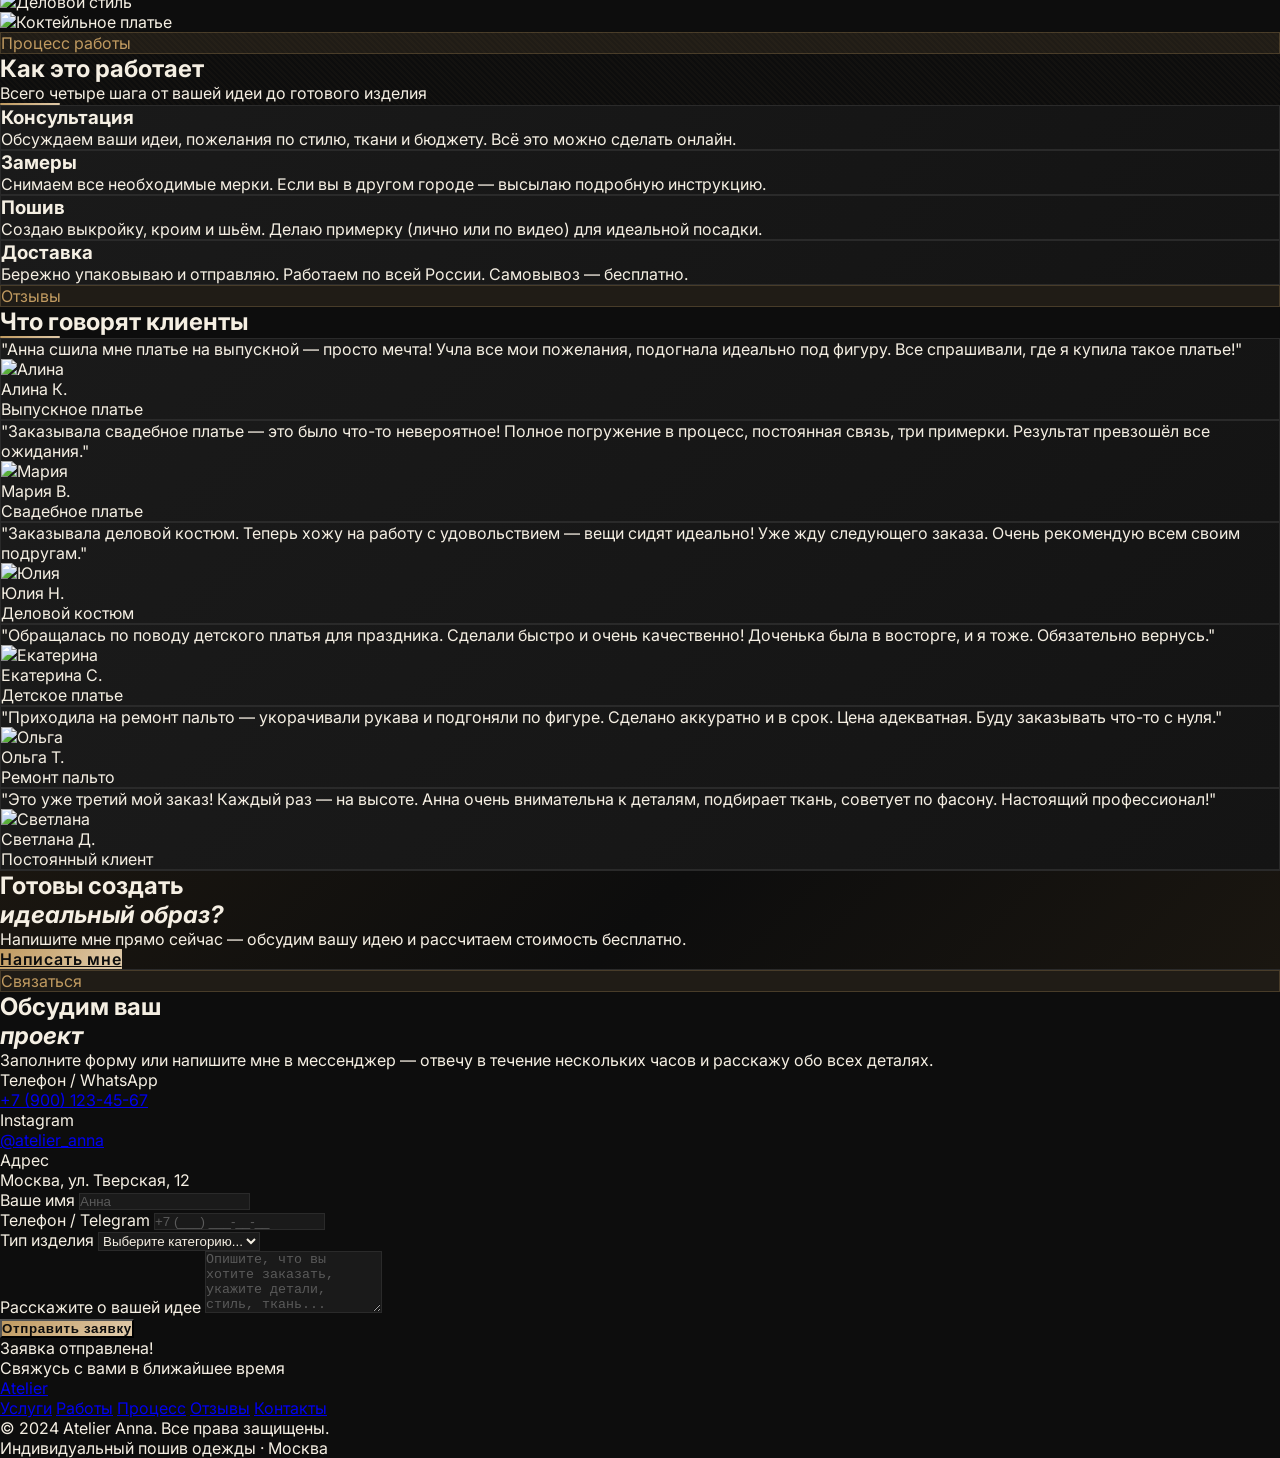
==== commit 324983af: "Update index.html" ====
--- a/index.html
+++ b/index.html
@@ -337,7 +337,7 @@
           </div>
           <span
             class="font-serif text-xl text-beige-100 tracking-widest uppercase group-hover:text-beige-400 transition-colors"
-            >Atelier</span
+            >YA&MOJKOZYR</span
           >
         </a>
 
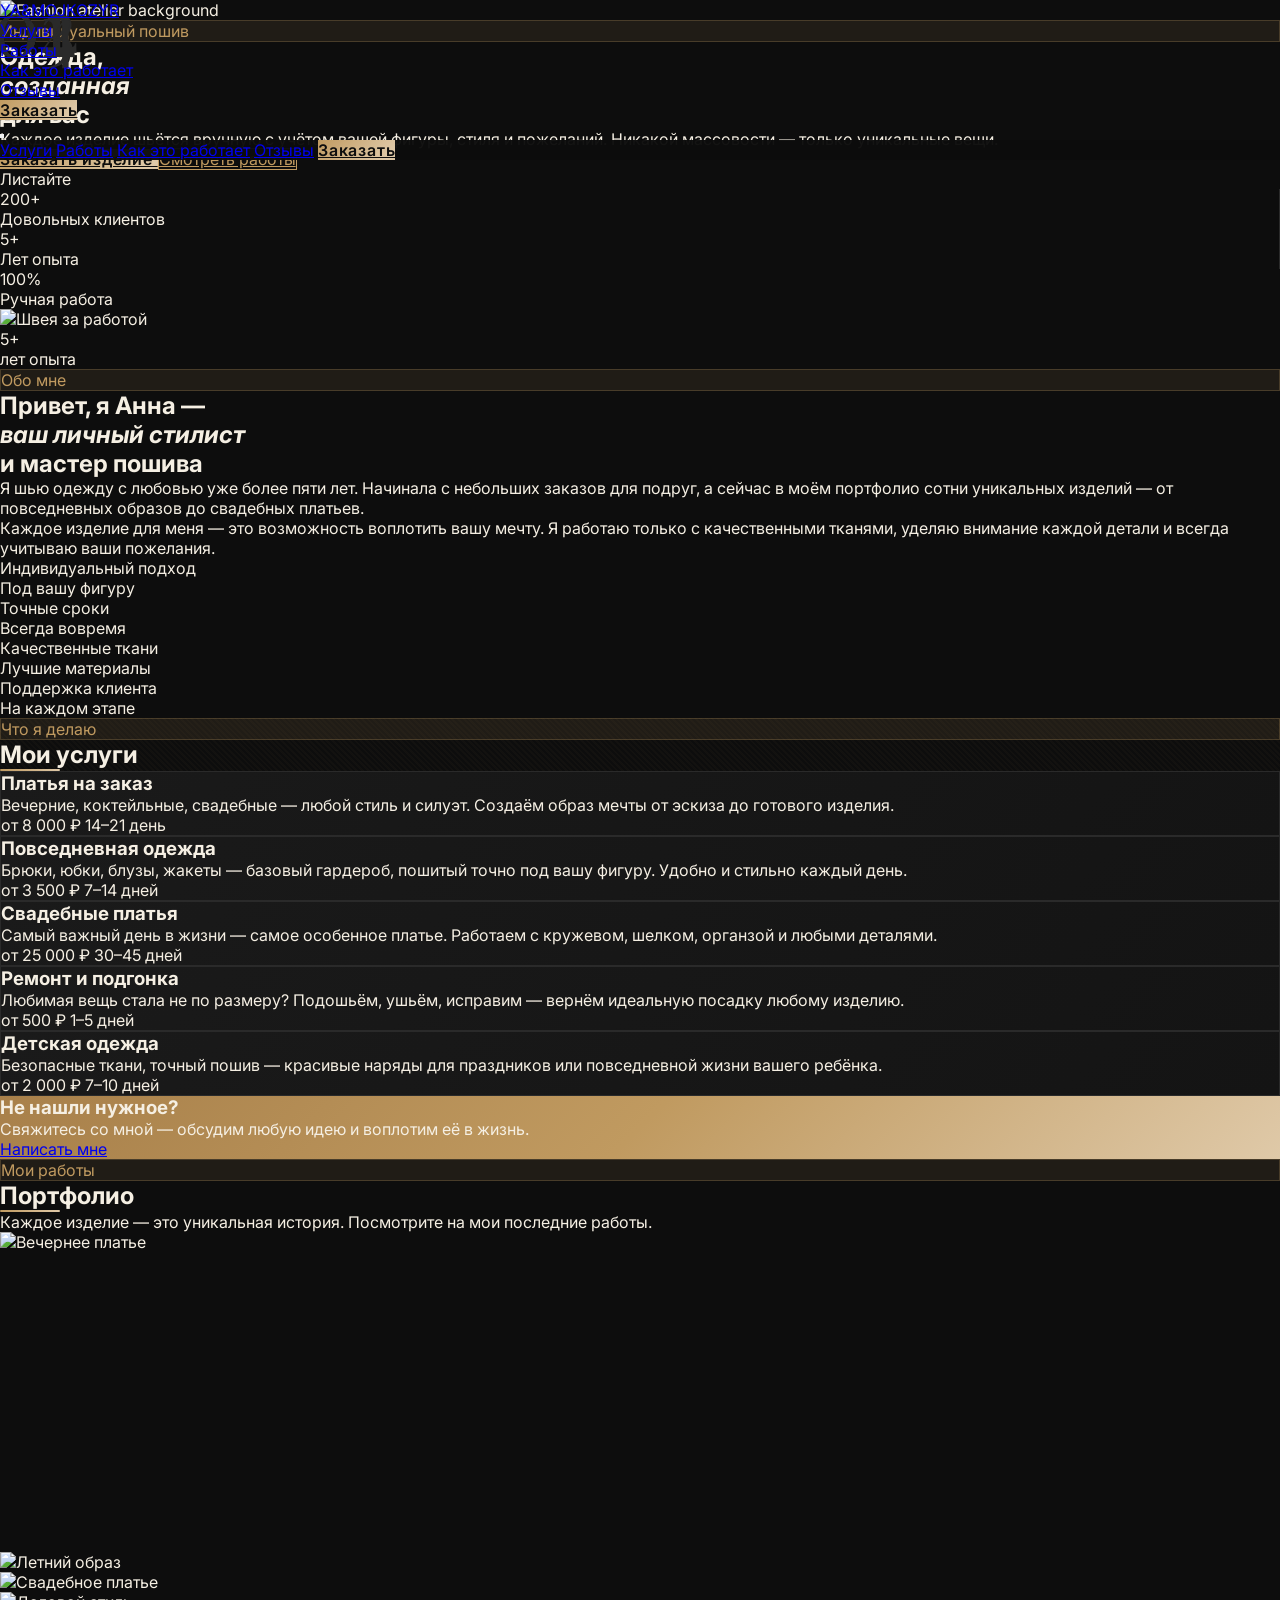
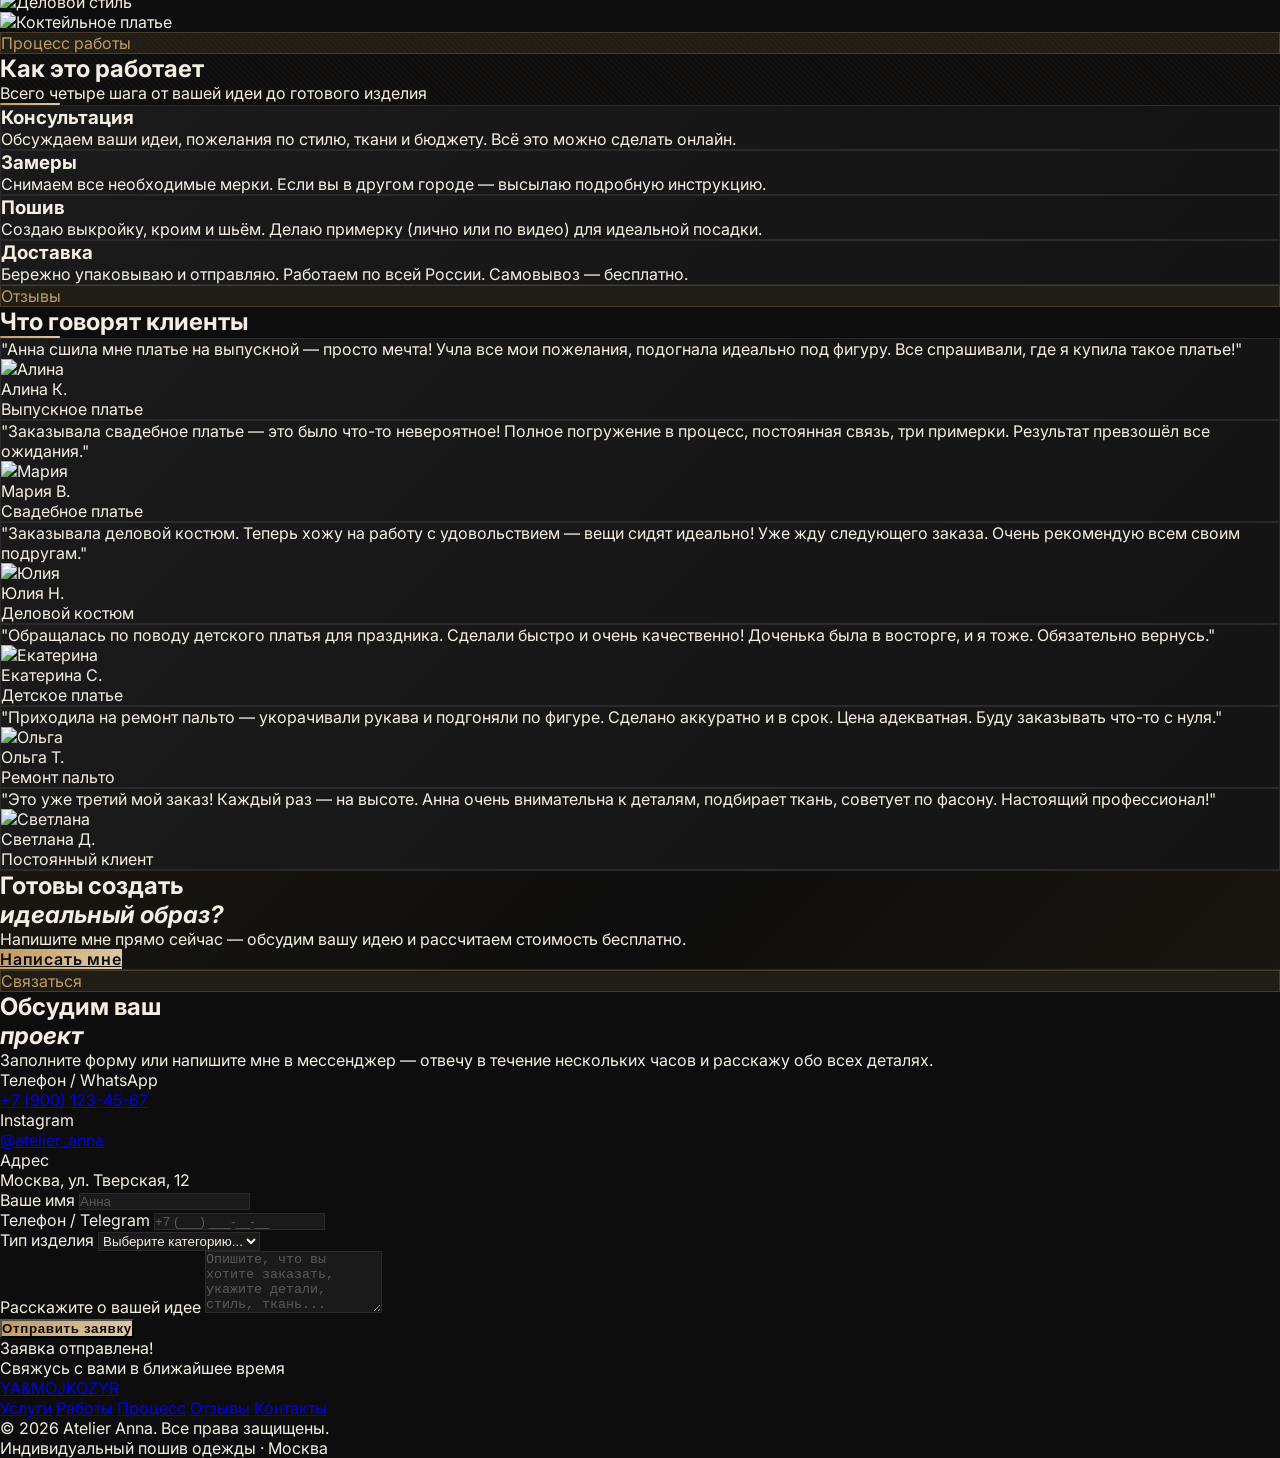
==== commit 9c0e296b: "Update index.html" ====
--- a/index.html
+++ b/index.html
@@ -4,7 +4,7 @@
     <meta charset="UTF-8" />
     <meta name="viewport" content="width=device-width, initial-scale=1.0" />
     <meta name="filename" content="index.html" />
-    <title>Atelier — Одежда на заказ</title>
+    <title>YA&MOJKOZYR — Одежда на заказ</title>
     <link rel="preconnect" href="https://fonts.googleapis.com" />
     <link rel="preconnect" href="https://fonts.gstatic.com" crossorigin />
     <link
@@ -1388,7 +1388,7 @@
             </div>
             <span
               class="font-serif text-lg text-beige-100 tracking-widest uppercase"
-              >Atelier</span
+              >YA&MOJKOZYR</span
             >
           </a>
           <!-- Nav -->
@@ -1446,7 +1446,7 @@
           class="mt-8 pt-8 border-t border-ink-800 flex flex-col sm:flex-row items-center justify-between gap-4"
         >
           <p class="text-ink-500 text-xs">
-            © 2024 Atelier Anna. Все права защищены.
+            © 2026 Atelier Anna. Все права защищены.
           </p>
           <p class="text-ink-600 text-xs">
             Индивидуальный пошив одежды · Москва
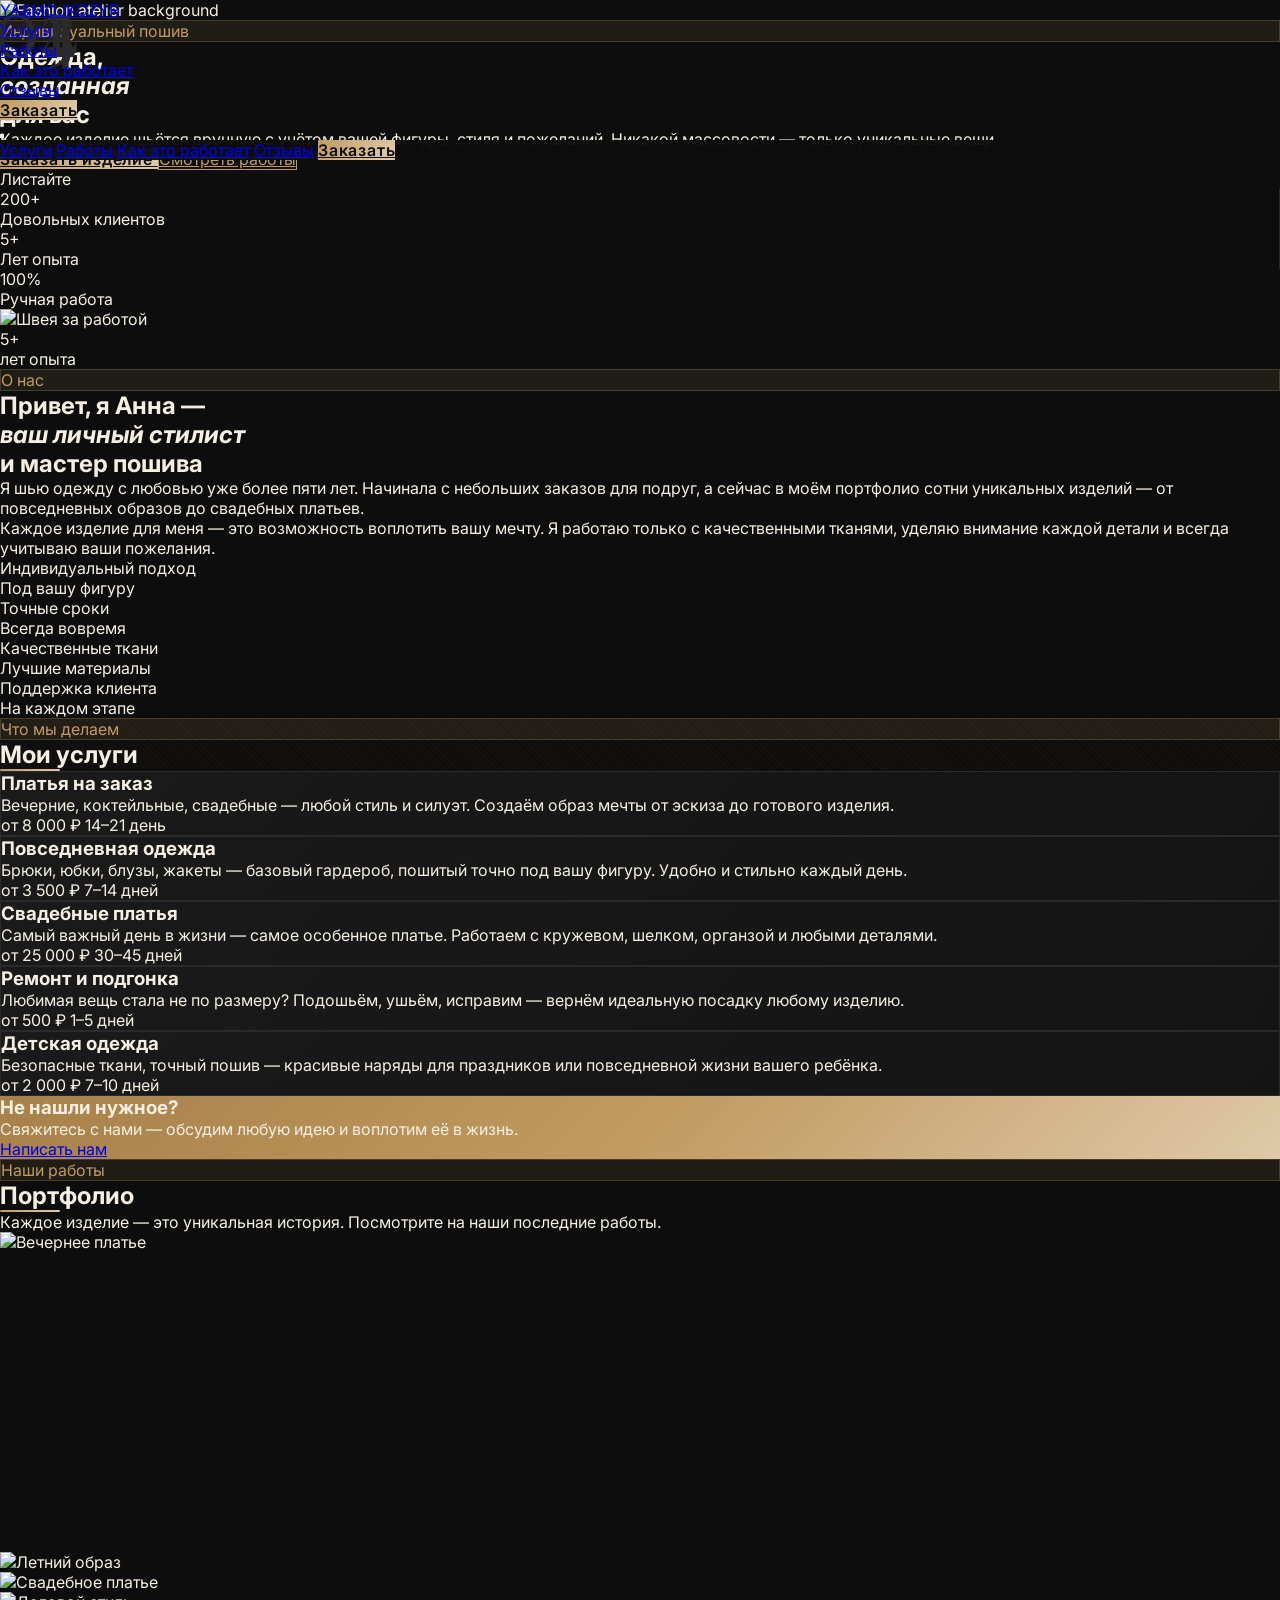
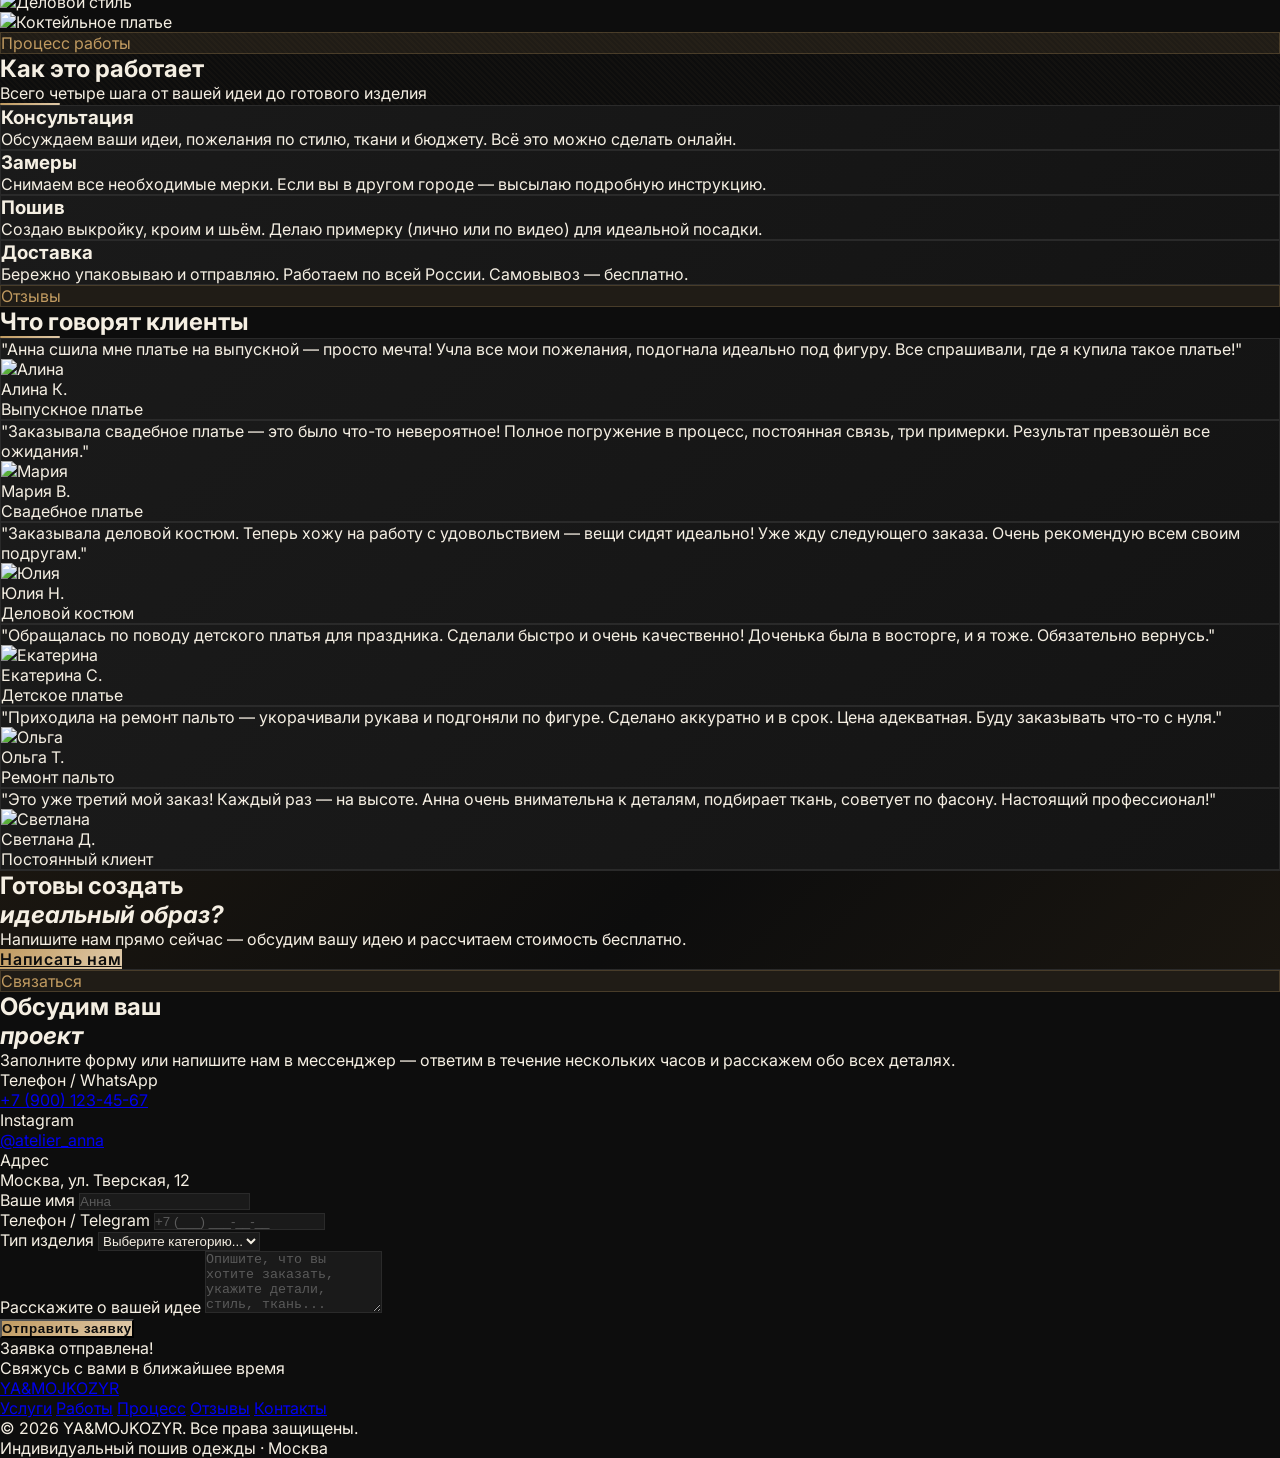
==== commit abe30932: "Update index.html" ====
--- a/index.html
+++ b/index.html
@@ -579,7 +579,7 @@
             class="tag-badge inline-flex items-center gap-2 px-4 py-2 rounded-full text-xs tracking-widest uppercase mb-6"
           >
             <i data-lucide="heart" class="w-3 h-3"></i>
-            Обо мне
+            О нас
           </div>
           <h2
             class="font-serif text-4xl lg:text-5xl text-beige-50 leading-tight mb-6"
@@ -667,7 +667,7 @@
             class="tag-badge inline-flex items-center gap-2 px-4 py-2 rounded-full text-xs tracking-widest uppercase mb-6"
           >
             <i data-lucide="sparkles" class="w-3 h-3"></i>
-            Что я делаю
+            Что мы делаем
           </div>
           <h2 class="font-serif text-4xl lg:text-5xl text-beige-50 mb-4">
             Мои услуги
@@ -807,13 +807,13 @@
                 Не нашли нужное?
               </h3>
               <p class="text-ink-700 text-sm leading-relaxed mb-6">
-                Свяжитесь со мной — обсудим любую идею и воплотим её в жизнь.
+                Свяжитесь с нами — обсудим любую идею и воплотим её в жизнь.
               </p>
               <a
                 href="#contact"
                 class="inline-flex items-center gap-2 bg-ink-900 text-beige-200 px-6 py-3 rounded-full text-sm font-semibold tracking-wide hover:bg-ink-800 transition-colors"
               >
-                Написать мне
+                Написать нам
                 <i data-lucide="arrow-right" class="w-4 h-4"></i>
               </a>
             </div>
@@ -834,7 +834,7 @@
               class="tag-badge inline-flex items-center gap-2 px-4 py-2 rounded-full text-xs tracking-widest uppercase mb-6"
             >
               <i data-lucide="image" class="w-3 h-3"></i>
-              Мои работы
+              Наши работы
             </div>
             <h2 class="font-serif text-4xl lg:text-5xl text-beige-50">
               Портфолио
@@ -842,7 +842,7 @@
             <div class="divider-line mt-4"></div>
           </div>
           <p class="text-ink-300 max-w-sm leading-relaxed">
-            Каждое изделие — это уникальная история. Посмотрите на мои последние
+            Каждое изделие — это уникальная история. Посмотрите на наши последние
             работы.
           </p>
         </div>
@@ -1192,7 +1192,7 @@
             >
           </h2>
           <p class="text-ink-300 text-lg mb-10 leading-relaxed">
-            Напишите мне прямо сейчас — обсудим вашу идею и рассчитаем стоимость
+            Напишите нам прямо сейчас — обсудим вашу идею и рассчитаем стоимость
             бесплатно.
           </p>
           <a
@@ -1200,7 +1200,7 @@
             class="btn-gold inline-flex items-center gap-3 px-10 py-5 rounded-full text-base font-semibold tracking-wide cursor-pointer"
           >
             <i data-lucide="mail" class="w-5 h-5"></i>
-            Написать мне
+            Написать нам
           </a>
         </div>
       </div>
@@ -1224,8 +1224,8 @@
               Обсудим ваш<br /><em class="text-beige-400 not-italic">проект</em>
             </h2>
             <p class="text-ink-300 leading-relaxed mb-10">
-              Заполните форму или напишите мне в мессенджер — отвечу в течение
-              нескольких часов и расскажу обо всех деталях.
+              Заполните форму или напишите нам в мессенджер — ответим в течение
+              нескольких часов и расскажем обо всех деталях.
             </p>
 
             <!-- Contacts -->
@@ -1446,7 +1446,7 @@
           class="mt-8 pt-8 border-t border-ink-800 flex flex-col sm:flex-row items-center justify-between gap-4"
         >
           <p class="text-ink-500 text-xs">
-            © 2026 Atelier Anna. Все права защищены.
+            © 2026 YA&MOJKOZYR. Все права защищены.
           </p>
           <p class="text-ink-600 text-xs">
             Индивидуальный пошив одежды · Москва
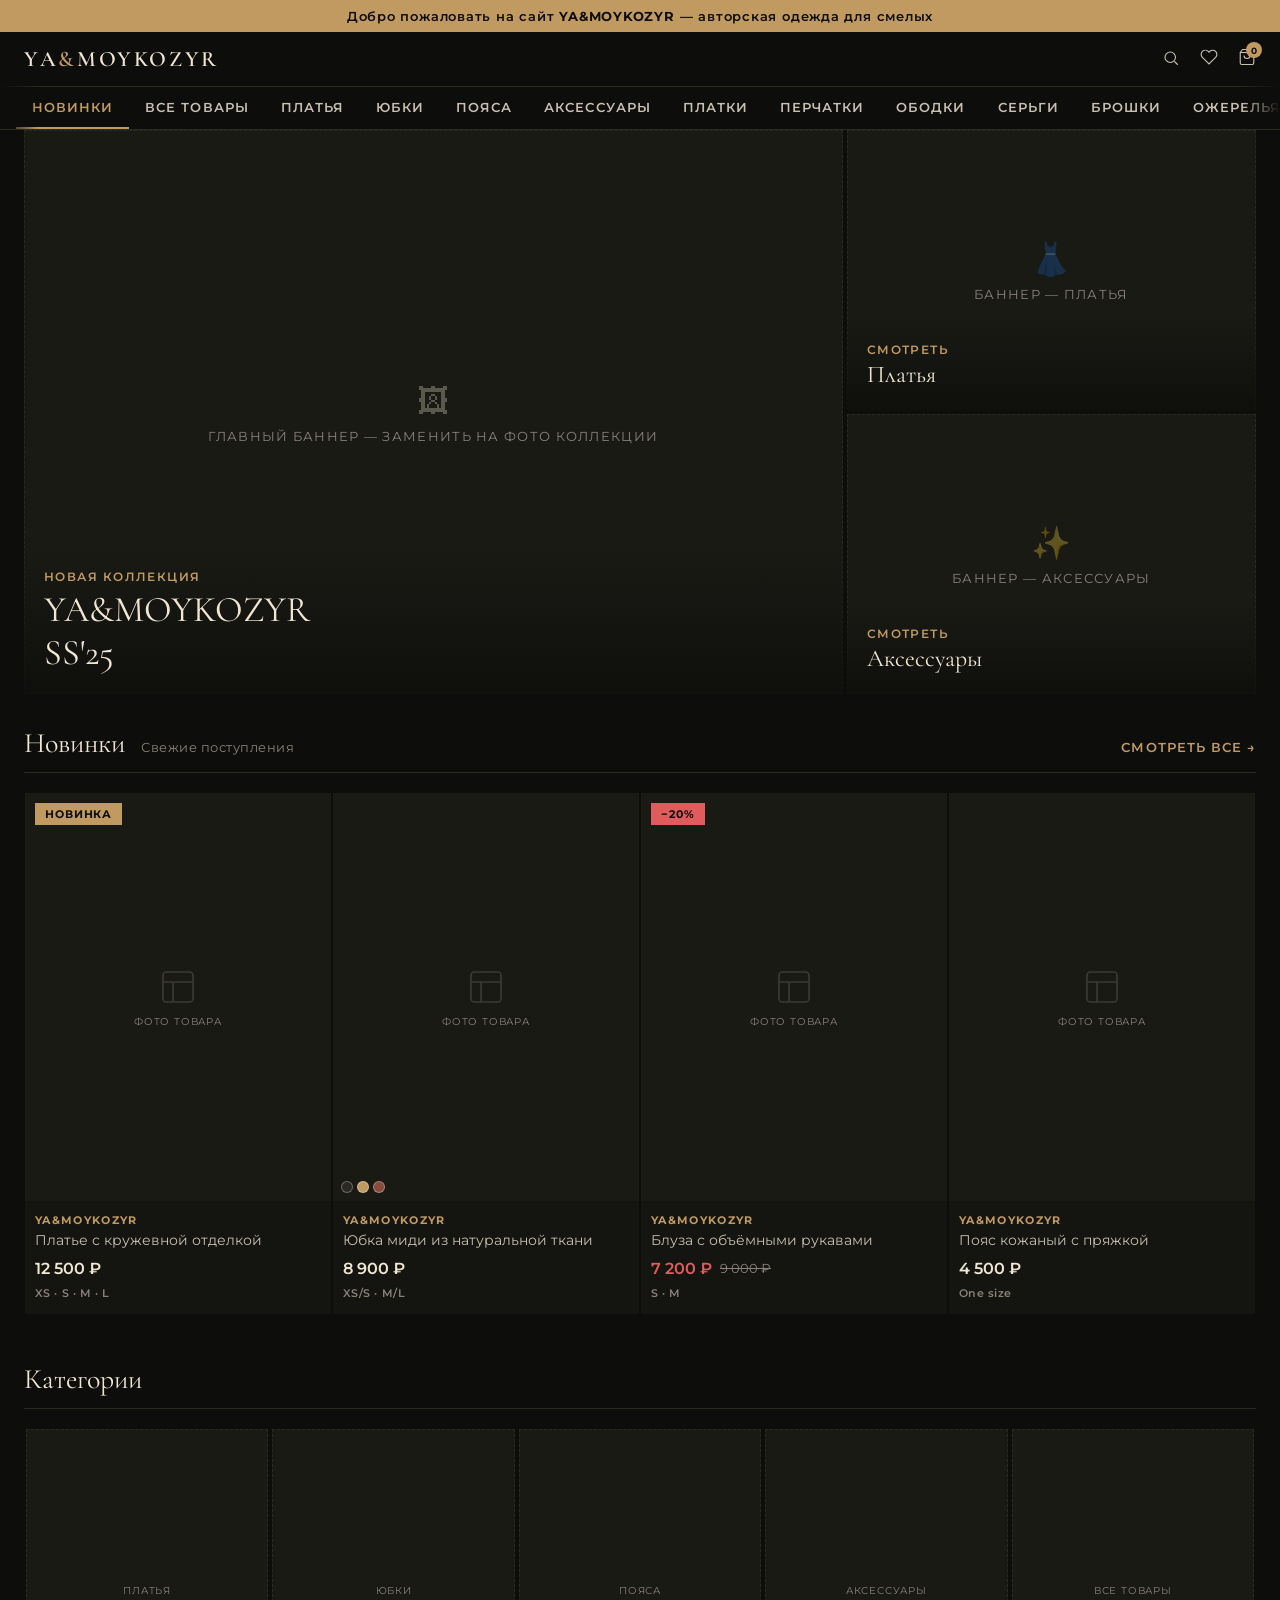
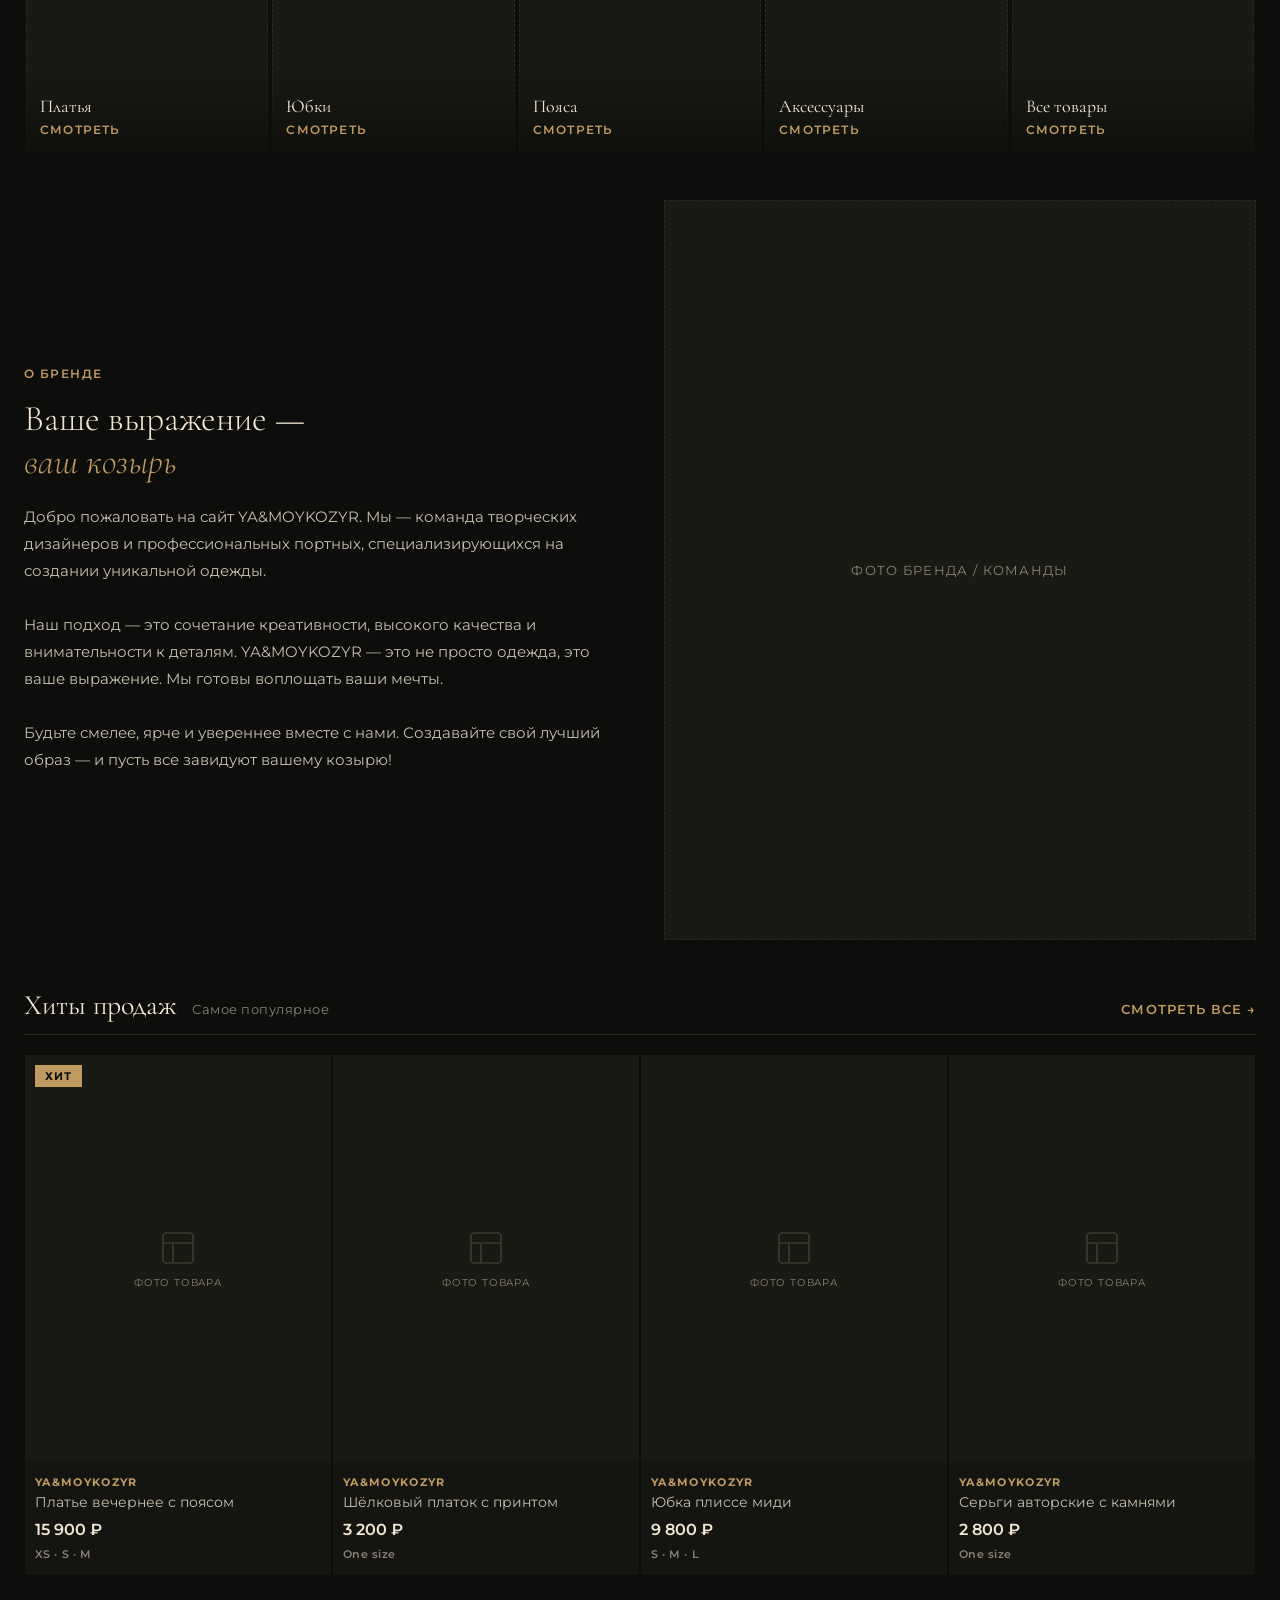
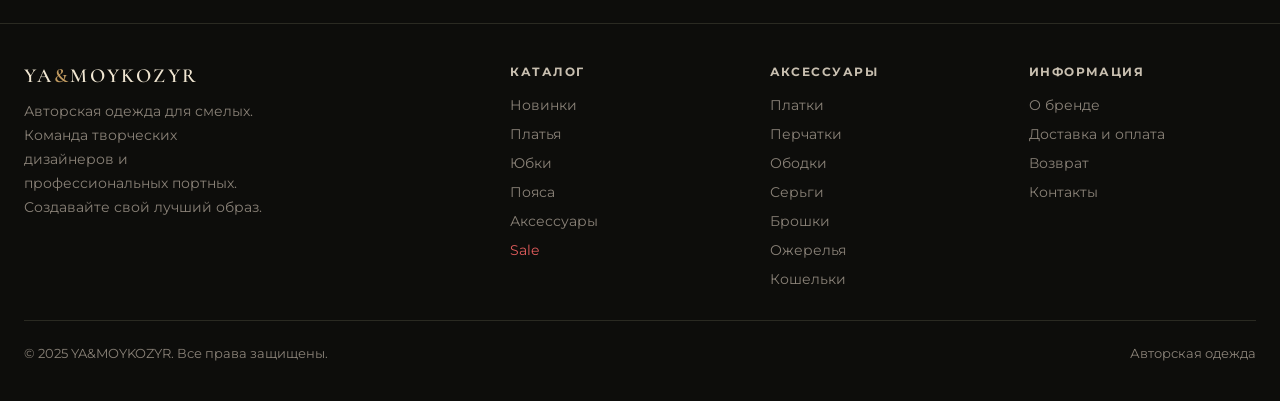
==== commit 1a6a8df1: "Add files via upload" ====
--- a/index.html
+++ b/index.html
@@ -3,52 +3,31 @@
   <head>
     <meta charset="UTF-8" />
     <meta name="viewport" content="width=device-width, initial-scale=1.0" />
-    <meta name="filename" content="index.html" />
-    <title>YA&MOJKOZYR — Одежда на заказ</title>
+    <title>YA&MOYKOZYR — Авторская одежда</title>
+
     <link rel="preconnect" href="https://fonts.googleapis.com" />
     <link rel="preconnect" href="https://fonts.gstatic.com" crossorigin />
     <link
-      href="https://fonts.googleapis.com/css2?family=Inter:wght@300;400;500;600;700&family=Playfair+Display:ital,wght@0,400;0,600;0,700;1,400;1,600&display=swap"
+      href="https://fonts.googleapis.com/css2?family=Cormorant+Garamond:ital,wght@0,300;0,400;0,500;0,600;1,300;1,400&family=Montserrat:wght@300;400;500;600&display=swap"
       rel="stylesheet"
     />
-    <script src="https://cdn.tailwindcss.com"></script>
-    <script src="https://unpkg.com/lucide@latest"></script>
-    <script>
-      tailwind.config = {
-        theme: {
-          extend: {
-            fontFamily: {
-              sans: ["Inter", "sans-serif"],
-              serif: ["Playfair Display", "serif"],
-            },
-            colors: {
-              beige: {
-                50: "#faf7f2",
-                100: "#f5efe3",
-                200: "#ecddc8",
-                300: "#dfc9a8",
-                400: "#cfb080",
-                500: "#c09a60",
-                600: "#a8804a",
-                700: "#8a673c",
-                800: "#6e5130",
-                900: "#573f25",
-              },
-              ink: {
-                900: "#0d0d0d",
-                800: "#1a1a1a",
-                700: "#2a2a2a",
-                600: "#3d3d3d",
-                500: "#5a5a5a",
-                400: "#7a7a7a",
-                300: "#9a9a9a",
-              },
-            },
-          },
-        },
-      };
-    </script>
+
     <style>
+      /* ── Переменные ─────────────────────────────── */
+      :root {
+        --bg: #0d0d0b;
+        --bg2: #141410;
+        --bg3: #1a1a15;
+        --border: #2a2a22;
+        --gold: #c09a60;
+        --gold-lt: #dfc9a8;
+        --gold-dk: #a8804a;
+        --text: #f0e6d2;
+        --text-muted: #c8bfb0;
+        --text-dim: #8a8278;
+      }
+
+      /* ── Сброс ──────────────────────────────────── */
       *,
       *::before,
       *::after {
@@ -60,1559 +39,1780 @@
         scroll-behavior: smooth;
       }
       body {
-        font-family: "Inter", sans-serif;
-        background-color: #0d0d0d;
-        color: #f5efe3;
+        font-family: "Montserrat", sans-serif;
+        background: var(--bg);
+        color: var(--text);
         overflow-x: hidden;
       }
-
-      /* Scrollbar */
-      ::-webkit-scrollbar {
-        width: 6px;
-      }
-      ::-webkit-scrollbar-track {
-        background: #1a1a1a;
-      }
-      ::-webkit-scrollbar-thumb {
-        background: #c09a60;
-        border-radius: 3px;
-      }
-
-      /* Nav */
-      .nav-link {
+      a {
+        text-decoration: none;
+        color: inherit;
+      }
+      img {
+        display: block;
+        max-width: 100%;
+      }
+      button {
+        cursor: pointer;
+        border: none;
+        background: none;
+        font-family: inherit;
+      }
+
+      /* ── Промо-баннер сверху ────────────────────── */
+      .promo-bar {
+        background: var(--gold);
+        color: var(--bg);
+        text-align: center;
+        font-size: 13px;
+        font-weight: 600;
+        letter-spacing: 0.06em;
+        padding: 8px 16px;
+      }
+      .promo-bar span {
+        font-weight: 700;
+      }
+
+      /* ── Шапка ──────────────────────────────────── */
+      .header {
+        position: sticky;
+        top: 0;
+        z-index: 100;
+        background: var(--bg);
+        border-bottom: 1px solid var(--border);
+      }
+
+      /* Верхняя строка: лого + иконки */
+      .header-top {
+        display: flex;
+        align-items: center;
+        justify-content: space-between;
+        padding: 14px 24px;
+        max-width: 1440px;
+        margin: 0 auto;
+      }
+
+      .logo {
+        font-family: "Cormorant Garamond", serif;
+        font-size: 22px;
+        font-weight: 600;
+        letter-spacing: 0.12em;
+        text-transform: uppercase;
+        color: var(--text);
+      }
+      .logo span {
+        color: var(--gold);
+      }
+
+      .header-icons {
+        display: flex;
+        align-items: center;
+        gap: 20px;
+      }
+      .header-icons button,
+      .header-icons a {
+        color: var(--text-muted);
+        transition: color 0.2s;
         position: relative;
       }
-      .nav-link::after {
-        content: "";
+      .header-icons button:hover,
+      .header-icons a:hover {
+        color: var(--gold);
+      }
+
+      /* Бейдж корзины */
+      .cart-badge {
         position: absolute;
-        bottom: -2px;
-        left: 0;
-        width: 0;
+        top: -6px;
+        right: -6px;
+        width: 16px;
+        height: 16px;
+        background: var(--gold);
+        color: var(--bg);
+        font-size: 9px;
+        font-weight: 700;
+        border-radius: 50%;
+        display: flex;
+        align-items: center;
+        justify-content: center;
+      }
+
+      /* Навигация по категориям */
+      .header-nav {
+        border-top: 1px solid var(--border);
+        overflow-x: auto;
+        scrollbar-width: none;
+        /* fade по краям — подсказка что можно скроллить */
+        -webkit-mask-image: linear-gradient(
+          to right,
+          transparent 0%,
+          black 3%,
+          black 97%,
+          transparent 100%
+        );
+        mask-image: linear-gradient(
+          to right,
+          transparent 0%,
+          black 3%,
+          black 97%,
+          transparent 100%
+        );
+      }
+      .header-nav::-webkit-scrollbar {
+        display: none;
+      }
+
+      .nav-list {
+        display: flex;
+        align-items: center;
+        gap: 0;
+        padding: 0 16px;
+        list-style: none;
+        white-space: nowrap;
+        /* Центрируем если влезает, скроллим если нет */
+        width: max-content;
+        min-width: 100%;
+        justify-content: center;
+      }
+      .nav-list li a {
+        display: block;
+        padding: 12px 16px;
+        font-size: 13px;
+        font-weight: 600;
+        letter-spacing: 0.08em;
+        text-transform: uppercase;
+        color: var(--text-muted);
+        transition: color 0.2s;
+        border-bottom: 2px solid transparent;
+      }
+      .nav-list li a:hover {
+        color: var(--text);
+      }
+      .nav-list li a.active {
+        color: var(--gold);
+        border-bottom-color: var(--gold);
+      }
+      .nav-list li a.sale {
+        color: #e05c5c;
+      }
+
+      /* Мобильный бургер */
+      .burger {
+        display: none;
+        flex-direction: column;
+        gap: 5px;
+        padding: 4px;
+      }
+      .burger span {
+        width: 22px;
         height: 1px;
-        background: #c09a60;
-        transition: width 0.3s ease;
-      }
-      .nav-link:hover::after {
-        width: 100%;
-      }
-
-      /* Hero gradient */
-      .hero-overlay {
-        background: linear-gradient(
-          to right,
-          rgba(13, 13, 13, 0.92) 40%,
-          rgba(13, 13, 13, 0.4) 100%
-        );
-      }
-
-      /* Section divider */
-      .divider-line {
-        width: 60px;
-        height: 2px;
-        background: linear-gradient(90deg, #c09a60, #dfc9a8);
-        border-radius: 2px;
-      }
-
-      /* Cards */
-      .service-card {
-        background: linear-gradient(135deg, #1a1a1a 0%, #141414 100%);
-        border: 1px solid #2a2a2a;
-        transition:
-          border-color 0.3s ease,
-          transform 0.3s ease,
-          box-shadow 0.3s ease;
-      }
-      .service-card:hover {
-        border-color: #c09a60;
-      }
-
-      /* Portfolio item */
-      .portfolio-item {
+        background: var(--text);
+        transition: all 0.3s;
+      }
+
+      /* ── Hero-баннеры (как у toptop — большой + маленькие) ── */
+      .hero {
+        max-width: 1440px;
+        margin: 0 auto;
+        padding: 0 24px 32px;
+        display: grid;
+        grid-template-columns: 2fr 1fr;
+        grid-template-rows: 280px 280px;
+        gap: 4px;
+      }
+
+      .hero-item {
+        position: relative;
         overflow: hidden;
-        position: relative;
-      }
-      .portfolio-item img {
-        transition: transform 0.6s ease;
+        background: var(--bg3);
+      }
+      .hero-item img {
         width: 100%;
         height: 100%;
         object-fit: cover;
-      }
-      .portfolio-item:hover img {
-        transform: scale(1.07);
-      }
-      .portfolio-overlay {
+        transition: transform 0.6s ease;
+      }
+      .hero-item:hover img {
+        transform: scale(1.04);
+      }
+
+      /* Большой баннер занимает 2 строки */
+      .hero-item.main {
+        grid-row: 1 / 3;
+      }
+
+      .hero-label {
         position: absolute;
-        inset: 0;
+        bottom: 0;
+        left: 0;
+        right: 0;
+        padding: 32px 20px 20px;
         background: linear-gradient(
           to top,
-          rgba(13, 13, 13, 0.85) 0%,
-          transparent 60%
+          rgba(13, 13, 11, 0.85) 0%,
+          transparent 100%
+        );
+      }
+      .hero-label-tag {
+        font-size: 12px;
+        font-weight: 600;
+        letter-spacing: 0.12em;
+        text-transform: uppercase;
+        color: var(--gold);
+        margin-bottom: 4px;
+      }
+      .hero-label-title {
+        font-family: "Cormorant Garamond", serif;
+        font-size: 24px;
+        font-weight: 400;
+        color: var(--text);
+        line-height: 1.2;
+      }
+      .hero-item.main .hero-label-title {
+        font-size: 36px;
+      }
+
+      /* Плейсхолдеры для баннеров (пока нет фото) */
+      .hero-placeholder {
+        width: 100%;
+        height: 100%;
+        display: flex;
+        flex-direction: column;
+        align-items: center;
+        justify-content: center;
+        gap: 8px;
+        background: var(--bg3);
+        border: 1px dashed var(--border);
+      }
+      .hero-placeholder-icon {
+        font-size: 32px;
+        opacity: 0.3;
+      }
+      .hero-placeholder-text {
+        font-size: 13px;
+        color: var(--text-dim);
+        letter-spacing: 0.1em;
+        text-transform: uppercase;
+      }
+
+      /* ── Секция товаров ─────────────────────────── */
+      .section {
+        max-width: 1440px;
+        margin: 0 auto;
+        padding: 0 24px 48px;
+      }
+
+      .section-head {
+        display: flex;
+        align-items: baseline;
+        justify-content: space-between;
+        margin-bottom: 20px;
+        padding-bottom: 12px;
+        border-bottom: 1px solid var(--border);
+      }
+      .section-title {
+        font-family: "Cormorant Garamond", serif;
+        font-size: 28px;
+        font-weight: 400;
+        color: var(--text);
+      }
+      .section-subtitle {
+        font-size: 13px;
+        color: var(--text-dim);
+        letter-spacing: 0.04em;
+        margin-left: 12px;
+      }
+      .section-link {
+        font-size: 13px;
+        font-weight: 600;
+        letter-spacing: 0.08em;
+        text-transform: uppercase;
+        color: var(--gold);
+        transition: color 0.2s;
+      }
+      .section-link:hover {
+        color: var(--gold-lt);
+      }
+
+      /* Сетка товаров */
+      .products-grid {
+        display: flex;
+        flex-wrap: wrap;
+        gap: 2px;
+        justify-content: center;
+      }
+      .products-grid .product-card {
+        flex: 0 0 calc(25% - 2px);
+        min-width: 180px;
+      }
+
+      /* Карточка товара */
+      .product-card {
+        background: var(--bg2);
+        cursor: pointer;
+        position: relative;
+      }
+      .product-card:hover .product-actions {
+        opacity: 1;
+      }
+      .product-card:hover .product-img img {
+        transform: scale(1.04);
+      }
+
+      /* Фото товара */
+      .product-img {
+        position: relative;
+        aspect-ratio: 3/4;
+        overflow: hidden;
+        background: var(--bg3);
+      }
+      .product-img img {
+        width: 100%;
+        height: 100%;
+        object-fit: cover;
+        transition: transform 0.5s ease;
+      }
+
+      /* Плейсхолдер фото товара */
+      .product-img-placeholder {
+        width: 100%;
+        height: 100%;
+        display: flex;
+        flex-direction: column;
+        align-items: center;
+        justify-content: center;
+        gap: 8px;
+      }
+      .product-img-placeholder svg {
+        opacity: 0.15;
+      }
+      .product-img-placeholder span {
+        font-size: 10px;
+        color: var(--text-dim);
+        letter-spacing: 0.08em;
+        text-transform: uppercase;
+      }
+
+      /* Переключатель цветов на фото */
+      .product-colors {
+        position: absolute;
+        bottom: 8px;
+        left: 8px;
+        display: flex;
+        gap: 4px;
+      }
+      .color-dot {
+        width: 12px;
+        height: 12px;
+        border-radius: 50%;
+        border: 1px solid rgba(255, 255, 255, 0.3);
+        cursor: pointer;
+      }
+
+      /* Бейдж (новинка, хит и т.д.) */
+      .product-badge {
+        position: absolute;
+        top: 10px;
+        left: 10px;
+        font-size: 11px;
+        font-weight: 700;
+        letter-spacing: 0.08em;
+        text-transform: uppercase;
+        padding: 4px 10px;
+        background: var(--gold);
+        color: var(--bg);
+      }
+
+      /* Кнопки действий при hover */
+      .product-actions {
+        position: absolute;
+        bottom: 0;
+        left: 0;
+        right: 0;
+        padding: 12px;
+        background: linear-gradient(
+          to top,
+          rgba(13, 13, 11, 0.9) 0%,
+          transparent 100%
         );
         opacity: 0;
-        transition: opacity 0.4s ease;
-        display: flex;
-        align-items: flex-end;
-        padding: 24px;
-      }
-      .portfolio-item:hover .portfolio-overlay {
-        opacity: 1;
-      }
-
-      /* Steps */
-      .step-number {
-        font-family: "Playfair Display", serif;
-        font-size: 5rem;
-        line-height: 1;
-        color: #2a2a2a;
+        transition: opacity 0.3s;
+        display: flex;
+        flex-direction: column;
+        gap: 6px;
+      }
+      .btn-quickview {
+        width: 100%;
+        padding: 8px;
+        background: var(--gold);
+        color: var(--bg);
+        font-size: 12px;
+        font-weight: 700;
+        letter-spacing: 0.1em;
+        text-transform: uppercase;
+        text-align: center;
+        transition: background 0.2s;
+      }
+      .btn-quickview:hover {
+        background: var(--gold-lt);
+      }
+
+      /* Размеры при hover */
+      .product-sizes-hover {
+        display: flex;
+        gap: 4px;
+        flex-wrap: wrap;
+      }
+      .size-tag {
+        padding: 4px 8px;
+        background: rgba(13, 13, 11, 0.8);
+        border: 1px solid var(--border);
+        font-size: 11px;
+        font-weight: 600;
+        letter-spacing: 0.06em;
+        color: var(--text-muted);
+        transition:
+          border-color 0.2s,
+          color 0.2s;
+      }
+      .size-tag:hover {
+        border-color: var(--gold);
+        color: var(--gold);
+      }
+      .size-tag.last {
+        color: #e05c5c;
+        border-color: rgba(224, 92, 92, 0.4);
+      }
+
+      /* Инфо о товаре */
+      .product-info {
+        padding: 12px 10px 14px;
+      }
+
+      .product-brand {
+        font-size: 11px;
+        font-weight: 700;
+        letter-spacing: 0.12em;
+        text-transform: uppercase;
+        color: var(--gold);
+        margin-bottom: 4px;
+      }
+      .product-name {
+        font-size: 14px;
+        font-weight: 400;
+        color: var(--text-muted);
+        line-height: 1.4;
+        margin-bottom: 8px;
+      }
+
+      .product-price-row {
+        display: flex;
+        align-items: center;
+        gap: 8px;
+      }
+      .product-price {
+        font-size: 16px;
+        font-weight: 600;
+        color: var(--text);
+      }
+      .product-price-old {
+        font-size: 13px;
+        color: var(--text-dim);
+        text-decoration: line-through;
+      }
+      .product-price-sale {
+        color: #e05c5c;
+      }
+
+      /* Размеры под карточкой */
+      .product-sizes {
+        display: flex;
+        gap: 4px;
+        flex-wrap: wrap;
+        margin-top: 8px;
+      }
+      .product-size {
+        font-size: 11px;
+        font-weight: 600;
+        color: var(--text-dim);
+        letter-spacing: 0.04em;
+      }
+      .product-size::after {
+        content: " ·";
+      }
+      .product-size:last-child::after {
+        content: "";
+      }
+
+      /* ── Блок категорий ─────────────────────────── */
+      .categories-grid {
+        display: flex;
+        flex-wrap: wrap;
+        gap: 4px;
+        justify-content: center;
+      }
+      .categories-grid .category-card {
+        /* Ровно 5 в ряду с учётом gap */
+        flex: 0 0 calc(20% - 4px);
+        min-width: 140px;
+      }
+
+      .category-card {
+        position: relative;
+        aspect-ratio: 3/4;
+        overflow: hidden;
+        background: var(--bg3);
+        cursor: pointer;
+      }
+      .category-card img {
+        width: 100%;
+        height: 100%;
+        object-fit: cover;
+        transition: transform 0.5s ease;
+        filter: brightness(0.75);
+      }
+      .category-card:hover img {
+        transform: scale(1.06);
+        filter: brightness(0.9);
+      }
+
+      .category-label {
         position: absolute;
-        top: -16px;
-        left: -8px;
-        user-select: none;
-      }
-
-      /* Testimonial card */
-      .testimonial-card {
-        background: linear-gradient(135deg, #1a1a1a 0%, #141414 100%);
-        border: 1px solid #2a2a2a;
-        transition: border-color 0.4s ease;
-      }
-      .testimonial-card:hover {
-        border-color: #c09a60;
-      }
-
-      /* CTA Section */
-      .cta-section {
-        background: linear-gradient(
-          135deg,
-          #1a1610 0%,
-          #0d0d0d 50%,
-          #1a1610 100%
-        );
-        border-top: 1px solid #2a2a2a;
-        border-bottom: 1px solid #2a2a2a;
-      }
-
-      /* Gold button */
-      .btn-gold {
-        background: linear-gradient(
-          135deg,
-          #c09a60 0%,
-          #dfc9a8 50%,
-          #c09a60 100%
-        );
-        background-size: 200% auto;
-        color: #0d0d0d;
-        font-weight: 600;
-        letter-spacing: 0.05em;
-        transition:
-          background-position 0.4s ease,
-          transform 0.2s ease,
-          box-shadow 0.3s ease;
-      }
-      .btn-gold:hover {
-        background-position: right center;
-      }
-
-      /* Outline button */
-      .btn-outline {
-        border: 1px solid #c09a60;
-        color: #c09a60;
-        background: transparent;
-        transition:
-          background 0.3s ease,
-          color 0.3s ease,
-          transform 0.2s ease;
-      }
-      .btn-outline:hover {
-        background: rgba(192, 154, 96, 0.1);
-      }
-
-      /* Fabric pattern accent */
-      .fabric-accent {
-        background-image: repeating-linear-gradient(
-          45deg,
-          transparent,
-          transparent 2px,
-          rgba(192, 154, 96, 0.03) 2px,
-          rgba(192, 154, 96, 0.03) 4px
-        );
-      }
-
-      /* Stats */
-      .stat-item {
-        border-right: 1px solid #2a2a2a;
-      }
-      .stat-item:last-child {
-        border-right: none;
-      }
-
-      /* Input */
-      .form-input {
-        background: #1a1a1a;
-        border: 1px solid #2a2a2a;
-        color: #f5efe3;
-        transition:
-          border-color 0.3s ease,
-          box-shadow 0.3s ease;
-      }
-      .form-input:focus {
-        outline: none;
-        border-color: #c09a60;
-        box-shadow: 0 0 0 3px rgba(192, 154, 96, 0.1);
-      }
-      .form-input::placeholder {
-        color: #5a5a5a;
-      }
-
-      /* fade-up анимации отключены */
-
-      /* Nav sticky */
-      .navbar {
-        position: fixed;
-        top: 0;
+        bottom: 0;
         left: 0;
         right: 0;
-        z-index: 100;
-        transition:
-          background 0.4s ease,
-          box-shadow 0.4s ease;
-      }
-      .navbar.scrolled {
-        background: rgba(13, 13, 13, 0.92);
-        box-shadow: 0 1px 0 rgba(192, 154, 96, 0.15);
-      }
-
-      /* Tag badge */
-      .tag-badge {
-        background: rgba(192, 154, 96, 0.1);
-        border: 1px solid rgba(192, 154, 96, 0.25);
-        color: #c09a60;
-      }
-
-      /* Mobile menu */
-      .mobile-menu {
-        background: rgba(13, 13, 13, 0.97);
-      }
-
-      /* Marquee */
-      .marquee-track {
-        display: flex;
-        white-space: nowrap;
-        animation: marquee 22s linear infinite;
-      }
-      @keyframes marquee {
-        0% {
-          transform: translateX(0);
-        }
-        100% {
-          transform: translateX(-50%);
-        }
-      }
-
-      /* Zigzag separator */
-      .zigzag {
-        background:
-          linear-gradient(135deg, #0d0d0d 25%, transparent 25%) -12px 0,
-          linear-gradient(225deg, #0d0d0d 25%, transparent 25%) -12px 0,
-          linear-gradient(315deg, #0d0d0d 25%, transparent 25%),
-          linear-gradient(45deg, #0d0d0d 25%, transparent 25%);
-        background-size: 24px 12px;
-        background-color: #1a1a1a;
-        height: 12px;
+        padding: 32px 14px 14px;
+        background: linear-gradient(
+          to top,
+          rgba(13, 13, 11, 0.85) 0%,
+          transparent 100%
+        );
+      }
+      .category-name {
+        font-family: "Cormorant Garamond", serif;
+        font-size: 18px;
+        font-weight: 400;
+        color: var(--text);
+        display: block;
+        margin-bottom: 2px;
+      }
+      .category-cta {
+        font-size: 12px;
+        font-weight: 600;
+        letter-spacing: 0.1em;
+        text-transform: uppercase;
+        color: var(--gold);
+      }
+
+      /* Плейсхолдер категории */
+      .category-placeholder {
+        width: 100%;
+        height: 100%;
+        display: flex;
+        flex-direction: column;
+        align-items: center;
+        justify-content: center;
+        gap: 8px;
+        border: 1px dashed var(--border);
+      }
+      .category-placeholder span {
+        font-size: 10px;
+        color: var(--text-dim);
+        letter-spacing: 0.08em;
+        text-transform: uppercase;
+      }
+
+      /* ── О бренде ───────────────────────────────── */
+      .about-section {
+        max-width: 1440px;
+        margin: 0 auto;
+        padding: 0 24px 48px;
+        display: grid;
+        grid-template-columns: 1fr 1fr;
+        gap: 48px;
+        align-items: center;
+      }
+      .about-text {
+      }
+      .about-tag {
+        font-size: 12px;
+        font-weight: 600;
+        letter-spacing: 0.12em;
+        text-transform: uppercase;
+        color: var(--gold);
+        margin-bottom: 16px;
+      }
+      .about-title {
+        font-family: "Cormorant Garamond", serif;
+        font-size: 36px;
+        font-weight: 300;
+        line-height: 1.2;
+        color: var(--text);
+        margin-bottom: 20px;
+      }
+      .about-title em {
+        font-style: italic;
+        color: var(--gold);
+      }
+      .about-desc {
+        font-size: 15px;
+        color: var(--text-muted);
+        line-height: 1.8;
+      }
+      .about-img {
+        aspect-ratio: 4/5;
+        background: var(--bg3);
+        position: relative;
+        overflow: hidden;
+      }
+      .about-img img {
+        width: 100%;
+        height: 100%;
+        object-fit: cover;
+      }
+      .about-img-placeholder {
+        width: 100%;
+        height: 100%;
+        display: flex;
+        align-items: center;
+        justify-content: center;
+        border: 1px dashed var(--border);
+        font-size: 13px;
+        color: var(--text-dim);
+        letter-spacing: 0.1em;
+        text-transform: uppercase;
+      }
+
+      /* ── Футер ──────────────────────────────────── */
+      .footer {
+        border-top: 1px solid var(--border);
+        padding: 40px 24px;
+        max-width: 1440px;
+        margin: 0 auto;
+      }
+      .footer-grid {
+        display: grid;
+        grid-template-columns: 2fr 1fr 1fr 1fr;
+        gap: 32px;
+        margin-bottom: 32px;
+      }
+      .footer-logo {
+        font-family: "Cormorant Garamond", serif;
+        font-size: 20px;
+        font-weight: 600;
+        letter-spacing: 0.12em;
+        text-transform: uppercase;
+        margin-bottom: 12px;
+      }
+      .footer-logo span {
+        color: var(--gold);
+      }
+      .footer-desc {
+        font-size: 14px;
+        color: var(--text-dim);
+        line-height: 1.7;
+        max-width: 240px;
+      }
+      .footer-col-title {
+        font-size: 12px;
+        font-weight: 700;
+        letter-spacing: 0.12em;
+        text-transform: uppercase;
+        color: var(--text-muted);
+        margin-bottom: 16px;
+      }
+      .footer-col ul {
+        list-style: none;
+        display: flex;
+        flex-direction: column;
+        gap: 10px;
+      }
+      .footer-col ul li a {
+        font-size: 14px;
+        color: var(--text-dim);
+        transition: color 0.2s;
+      }
+      .footer-col ul li a:hover {
+        color: var(--gold);
+      }
+      .footer-bottom {
+        padding-top: 24px;
+        border-top: 1px solid var(--border);
+        display: flex;
+        justify-content: space-between;
+        align-items: center;
+      }
+      .footer-copy {
+        font-size: 13px;
+        color: var(--text-dim);
+      }
+
+      /* ── Мобильное меню ─────────────────────────── */
+      .mobile-nav {
+        display: none;
+        position: fixed;
+        inset: 0;
+        z-index: 200;
+        background: var(--bg);
+        padding: 24px;
+        flex-direction: column;
+        gap: 0;
+        overflow-y: auto;
+      }
+      .mobile-nav.open {
+        display: flex;
+      }
+      .mobile-nav-close {
+        display: flex;
+        align-items: center;
+        gap: 8px;
+        font-size: 12px;
+        font-weight: 600;
+        letter-spacing: 0.1em;
+        text-transform: uppercase;
+        color: var(--text-muted);
+        margin-bottom: 24px;
+      }
+      .mobile-nav-item {
+        display: flex;
+        align-items: center;
+        justify-content: space-between;
+        padding: 16px 0;
+        border-bottom: 1px solid var(--border);
+      }
+      .mobile-nav-item-left {
+        display: flex;
+        align-items: center;
+        gap: 14px;
+      }
+      .mobile-nav-avatar {
+        width: 36px;
+        height: 36px;
+        background: var(--bg3);
+        border-radius: 50%;
+        overflow: hidden;
+        flex-shrink: 0;
+      }
+      .mobile-nav-avatar img {
+        width: 100%;
+        height: 100%;
+        object-fit: cover;
+      }
+      .mobile-nav-name {
+        font-size: 13px;
+        font-weight: 600;
+        letter-spacing: 0.08em;
+        text-transform: uppercase;
+        color: var(--text);
+      }
+      .mobile-nav-count {
+        font-size: 11px;
+        color: var(--text-dim);
+        margin-left: 6px;
+      }
+      .mobile-nav-arrow {
+        color: var(--text-dim);
+      }
+
+      /* ── Поиск ──────────────────────────────────── */
+      .search-overlay {
+        display: none;
+        position: fixed;
+        inset: 0;
+        z-index: 200;
+        background: rgba(13, 13, 11, 0.97);
+        padding: 40px 24px;
+        flex-direction: column;
+        align-items: center;
+      }
+      .search-overlay.open {
+        display: flex;
+      }
+      .search-box {
+        width: 100%;
+        max-width: 600px;
+        position: relative;
+        margin-top: 40px;
+      }
+      .search-input {
+        width: 100%;
+        background: var(--bg2);
+        border: 1px solid var(--border);
+        border-bottom: 2px solid var(--gold);
+        color: var(--text);
+        font-family: "Cormorant Garamond", serif;
+        font-size: 28px;
+        font-weight: 300;
+        padding: 12px 0;
+        outline: none;
+        letter-spacing: 0.05em;
+      }
+      .search-input::placeholder {
+        color: var(--text-dim);
+      }
+      .search-close {
+        position: absolute;
+        top: 40px;
+        right: 24px;
+        font-size: 11px;
+        font-weight: 600;
+        letter-spacing: 0.1em;
+        text-transform: uppercase;
+        color: var(--text-muted);
+      }
+
+      /* ── Адаптив ────────────────────────────────── */
+      /* ── Планшет широкий (1024px) ───────────────── */
+      @media (max-width: 1024px) {
+        .products-grid .product-card {
+          flex: 0 0 calc(33.33% - 2px);
+        }
+        .categories-grid .category-card {
+          flex: 0 0 calc(33.33% - 4px);
+        }
+        .footer-grid {
+          grid-template-columns: 1fr 1fr;
+          gap: 24px;
+        }
+
+        .hero {
+          grid-template-columns: 3fr 2fr;
+          grid-template-rows: 260px 260px;
+        }
+
+        .about-section {
+          gap: 32px;
+        }
+        .about-title {
+          font-size: 28px;
+        }
+      }
+
+      /* ── Планшет (768px) ─────────────────────────── */
+      @media (max-width: 768px) {
+        .header-top {
+          padding: 12px 16px;
+        }
+        .logo {
+          font-size: 17px;
+          letter-spacing: 0.08em;
+        }
+        .header-nav {
+          display: none;
+        }
+        .burger {
+          display: flex;
+        }
+
+        /* Hero — большой сверху, маленькие рядом снизу */
+        .hero {
+          padding: 0 0 20px;
+          grid-template-columns: 1fr 1fr;
+          grid-template-rows: 240px 180px;
+          gap: 2px;
+        }
+        .hero-item.main {
+          grid-row: 1 / 2;
+          grid-column: 1 / 3; /* на всю ширину */
+        }
+        .hero-item.main .hero-label-title {
+          font-size: 26px;
+        }
+        .hero-label {
+          padding: 24px 16px 14px;
+        }
+
+        .section {
+          padding: 0 16px 28px;
+        }
+        .section-title {
+          font-size: 22px;
+        }
+
+        /* Товары 2 колонки */
+        .products-grid .product-card {
+          flex: 0 0 calc(50% - 2px);
+        }
+        .product-info {
+          padding: 10px 8px 12px;
+        }
+        .product-name {
+          font-size: 13px;
+        }
+        .product-price {
+          font-size: 15px;
+        }
+
+        /* Категории 2 в ряду */
+        .categories-grid .category-card {
+          flex: 0 0 calc(50% - 4px);
+        }
+        .category-card {
+          aspect-ratio: 4/3;
+        }
+
+        /* О бренде — в колонку */
+        .about-section {
+          grid-template-columns: 1fr;
+          gap: 20px;
+          padding: 0 16px 28px;
+        }
+        .about-img {
+          order: -1;
+          aspect-ratio: 16/9;
+        }
+        .about-title {
+          font-size: 26px;
+        }
+        .about-desc {
+          font-size: 14px;
+        }
+
+        .footer-grid {
+          grid-template-columns: 1fr 1fr;
+          gap: 24px;
+        }
+        .footer {
+          padding: 32px 16px;
+        }
+        .footer-logo {
+          font-size: 17px;
+        }
+      }
+
+      /* ── Мобил (480px) ───────────────────────────── */
+      @media (max-width: 480px) {
+        .promo-bar {
+          font-size: 11px;
+          padding: 7px 12px;
+        }
+        .logo {
+          font-size: 15px;
+          letter-spacing: 0.06em;
+        }
+        .header-top {
+          padding: 10px 14px;
+        }
+        .header-icons {
+          gap: 14px;
+        }
+
+        /* Hero — всё в стопку */
+        .hero {
+          grid-template-columns: 1fr;
+          grid-template-rows: 220px 160px 160px;
+          gap: 2px;
+          padding: 0 0 16px;
+        }
+        .hero-item.main {
+          grid-column: 1 / 2;
+        }
+        .hero-item.main .hero-label-title {
+          font-size: 22px;
+        }
+
+        .section {
+          padding: 0 12px 24px;
+        }
+        .section-head {
+          margin-bottom: 14px;
+        }
+        .section-title {
+          font-size: 20px;
+        }
+
+        /* Товары — 2 колонки, компактнее */
+        .products-grid .product-card {
+          flex: 0 0 calc(50% - 2px);
+        }
+        .product-info {
+          padding: 8px 6px 10px;
+        }
+        .product-brand {
+          font-size: 9px;
+        }
+        .product-name {
+          font-size: 12px;
+        }
+        .product-price {
+          font-size: 14px;
+        }
+        .product-sizes {
+          display: none;
+        } /* скрываем размеры — экономим место */
+
+        /* Категории — 2 в ряду */
+        .categories-grid .category-card {
+          flex: 0 0 calc(50% - 4px);
+        }
+        .category-card {
+          aspect-ratio: 1/1;
+        }
+        .category-name {
+          font-size: 15px;
+        }
+
+        /* О бренде */
+        .about-title {
+          font-size: 22px;
+        }
+        .about-desc {
+          font-size: 13px;
+        }
+
+        /* Футер — в одну колонку */
+        .footer-grid {
+          grid-template-columns: 1fr;
+          gap: 20px;
+        }
+        .footer {
+          padding: 24px 12px;
+        }
+        .footer-bottom {
+          flex-direction: column;
+          gap: 8px;
+          text-align: center;
+        }
+      }
+
+      /* ── Совсем маленький (360px) ─────────────────── */
+      @media (max-width: 360px) {
+        .logo {
+          font-size: 13px;
+        }
+        .hero {
+          grid-template-rows: 180px 140px 140px;
+        }
+        .products-grid .product-card {
+          flex: 0 0 calc(50% - 2px);
+        }
+        .product-name {
+          font-size: 11px;
+        }
       }
     </style>
   </head>
-  <body class="bg-ink-900">
-    <!-- ===== NAVIGATION ===== -->
-    <nav class="navbar" id="navbar">
-      <div
-        class="max-w-[1440px] mx-auto px-8 lg:px-16 h-18 flex items-center justify-between py-5"
-      >
-        <!-- Logo -->
-        <a href="#hero" class="flex items-center gap-3 group">
-          <div
-            class="w-8 h-8 border border-beige-500 rotate-45 flex items-center justify-center"
-          >
-            <div class="w-2 h-2 bg-beige-500 rotate-45"></div>
-          </div>
-          <span
-            class="font-serif text-xl text-beige-100 tracking-widest uppercase group-hover:text-beige-400 transition-colors"
-            >YA&MOJKOZYR</span
-          >
-        </a>
-
-        <!-- Desktop nav -->
-        <ul class="hidden lg:flex items-center gap-10">
-          <li>
-            <a
-              href="#services"
-              class="nav-link text-sm text-ink-300 hover:text-beige-200 transition-colors tracking-wide"
-              >Услуги</a
+  <body>
+    <!-- ── Промо-баннер ──────────────────────────────────────────── -->
+    <div class="promo-bar">
+      Добро пожаловать на сайт <span>YA&MOYKOZYR</span> — авторская одежда для
+      смелых
+    </div>
+
+    <!-- ── Шапка ─────────────────────────────────────────────────── -->
+    <header class="header">
+      <div class="header-top">
+        <!-- Бургер (мобайл) -->
+        <button class="burger" id="burger-btn" aria-label="Меню">
+          <span></span><span></span><span></span>
+        </button>
+
+        <!-- Логотип -->
+        <a href="/" class="logo">YA<span>&</span>MOYKOZYR</a>
+
+        <!-- Иконки справа -->
+        <div class="header-icons">
+          <button aria-label="Поиск" id="search-btn">
+            <svg
+              width="18"
+              height="18"
+              fill="none"
+              stroke="currentColor"
+              stroke-width="1.5"
+              viewBox="0 0 24 24"
             >
-          </li>
-          <li>
-            <a
-              href="#portfolio"
-              class="nav-link text-sm text-ink-300 hover:text-beige-200 transition-colors tracking-wide"
-              >Работы</a
+              <circle cx="11" cy="11" r="7" />
+              <path d="M21 21l-4.35-4.35" />
+            </svg>
+          </button>
+          <a href="#" aria-label="Избранное">
+            <svg
+              width="18"
+              height="18"
+              fill="none"
+              stroke="currentColor"
+              stroke-width="1.5"
+              viewBox="0 0 24 24"
             >
-          </li>
-          <li>
-            <a
-              href="#process"
-              class="nav-link text-sm text-ink-300 hover:text-beige-200 transition-colors tracking-wide"
-              >Как это работает</a
+              <path
+                d="M20.84 4.61a5.5 5.5 0 0 0-7.78 0L12 5.67l-1.06-1.06a5.5 5.5 0 0 0-7.78 7.78l1.06 1.06L12 21.23l7.78-7.78 1.06-1.06a5.5 5.5 0 0 0 0-7.78z"
+              />
+            </svg>
+          </a>
+          <a href="#" aria-label="Корзина" style="position: relative">
+            <svg
+              width="18"
+              height="18"
+              fill="none"
+              stroke="currentColor"
+              stroke-width="1.5"
+              viewBox="0 0 24 24"
             >
-          </li>
-          <li>
-            <a
-              href="#testimonials"
-              class="nav-link text-sm text-ink-300 hover:text-beige-200 transition-colors tracking-wide"
-              >Отзывы</a
-            >
-          </li>
+              <path d="M6 2 3 6v14a2 2 0 0 0 2 2h14a2 2 0 0 0 2-2V6l-3-4z" />
+              <line x1="3" y1="6" x2="21" y2="6" />
+              <path d="M16 10a4 4 0 0 1-8 0" />
+            </svg>
+            <span class="cart-badge">0</span>
+          </a>
+        </div>
+      </div>
+
+      <!-- Навигация по категориям -->
+      <nav class="header-nav">
+        <ul class="nav-list">
+          <li><a href="#" class="active">Новинки</a></li>
+          <li><a href="#">Все товары</a></li>
+          <li><a href="#">Платья</a></li>
+          <li><a href="#">Юбки</a></li>
+          <li><a href="#">Пояса</a></li>
+          <li><a href="#">Аксессуары</a></li>
+          <li><a href="#">Платки</a></li>
+          <li><a href="#">Перчатки</a></li>
+          <li><a href="#">Ободки</a></li>
+          <li><a href="#">Серьги</a></li>
+          <li><a href="#">Брошки</a></li>
+          <li><a href="#">Ожерелья</a></li>
+          <li><a href="#">Кошельки</a></li>
+          <li><a href="#" class="sale">Sale</a></li>
         </ul>
-
-        <!-- CTA -->
-        <div class="hidden lg:flex items-center gap-4">
-          <a
-            href="#contact"
-            class="btn-gold px-6 py-2.5 rounded-full text-sm font-semibold tracking-wide cursor-pointer"
-            >Заказать</a
-          >
-        </div>
-
-        <!-- Mobile burger -->
-        <button
-          id="mobile-menu-btn"
-          class="lg:hidden flex flex-col gap-1.5 p-2"
-          aria-label="Меню"
+      </nav>
+    </header>
+
+    <!-- ── Мобильное меню ─────────────────────────────────────────── -->
+    <div class="mobile-nav" id="mobile-nav">
+      <button class="mobile-nav-close" id="mobile-nav-close">
+        <svg
+          width="14"
+          height="14"
+          fill="none"
+          stroke="currentColor"
+          stroke-width="2"
+          viewBox="0 0 24 24"
         >
-          <span
-            class="w-6 h-px bg-beige-200 block transition-all"
-            id="burger-line-1"
-          ></span>
-          <span
-            class="w-6 h-px bg-beige-200 block transition-all"
-            id="burger-line-2"
-          ></span>
-          <span
-            class="w-4 h-px bg-beige-200 block transition-all self-end"
-            id="burger-line-3"
-          ></span>
-        </button>
+          <line x1="18" y1="6" x2="6" y2="18" />
+          <line x1="6" y1="6" x2="18" y2="18" />
+        </svg>
+        Закрыть
+      </button>
+
+      <a href="#" class="mobile-nav-item">
+        <div class="mobile-nav-item-left">
+          <div class="mobile-nav-avatar"></div>
+          <span class="mobile-nav-name">Новинки</span>
+        </div>
+        <span class="mobile-nav-arrow">›</span>
+      </a>
+      <a href="#" class="mobile-nav-item">
+        <div class="mobile-nav-item-left">
+          <div class="mobile-nav-avatar"></div>
+          <span class="mobile-nav-name">Все товары</span>
+        </div>
+        <span class="mobile-nav-arrow">›</span>
+      </a>
+      <a href="#" class="mobile-nav-item">
+        <div class="mobile-nav-item-left">
+          <div class="mobile-nav-avatar"></div>
+          <span class="mobile-nav-name">Платья</span>
+        </div>
+        <span class="mobile-nav-arrow">›</span>
+      </a>
+      <a href="#" class="mobile-nav-item">
+        <div class="mobile-nav-item-left">
+          <div class="mobile-nav-avatar"></div>
+          <span class="mobile-nav-name">Юбки</span>
+        </div>
+        <span class="mobile-nav-arrow">›</span>
+      </a>
+      <a href="#" class="mobile-nav-item">
+        <div class="mobile-nav-item-left">
+          <div class="mobile-nav-avatar"></div>
+          <span class="mobile-nav-name">Пояса</span>
+        </div>
+        <span class="mobile-nav-arrow">›</span>
+      </a>
+      <a href="#" class="mobile-nav-item">
+        <div class="mobile-nav-item-left">
+          <div class="mobile-nav-avatar"></div>
+          <span class="mobile-nav-name">Аксессуары</span>
+        </div>
+        <span class="mobile-nav-arrow">›</span>
+      </a>
+      <a href="#" class="mobile-nav-item">
+        <div class="mobile-nav-item-left">
+          <div class="mobile-nav-avatar"></div>
+          <span class="mobile-nav-name" style="color: #e05c5c">Sale</span>
+        </div>
+        <span class="mobile-nav-arrow">›</span>
+      </a>
+    </div>
+
+    <!-- ── Поиск ─────────────────────────────────────────────────── -->
+    <div class="search-overlay" id="search-overlay">
+      <button class="search-close" id="search-close">Закрыть ✕</button>
+      <div class="search-box">
+        <input
+          type="text"
+          class="search-input"
+          placeholder="Поиск по сайту..."
+          autofocus
+        />
       </div>
-
-      <!-- Mobile menu -->
-      <div class="mobile-menu hidden lg:hidden" id="mobile-menu">
-        <div class="max-w-[1440px] mx-auto px-8 py-8 flex flex-col gap-6">
-          <a
-            href="#services"
-            class="mobile-nav-link text-lg text-beige-100 tracking-wide border-b border-ink-700 pb-4"
-            >Услуги</a
-          >
-          <a
-            href="#portfolio"
-            class="mobile-nav-link text-lg text-beige-100 tracking-wide border-b border-ink-700 pb-4"
-            >Работы</a
-          >
-          <a
-            href="#process"
-            class="mobile-nav-link text-lg text-beige-100 tracking-wide border-b border-ink-700 pb-4"
-            >Как это работает</a
-          >
-          <a
-            href="#testimonials"
-            class="mobile-nav-link text-lg text-beige-100 tracking-wide pb-4"
-            >Отзывы</a
-          >
-          <a
-            href="#contact"
-            class="btn-gold px-6 py-3 rounded-full text-sm font-semibold tracking-wide text-center mt-2"
-            >Заказать</a
-          >
+    </div>
+
+    <!-- ── Hero-баннеры ──────────────────────────────────────────── -->
+    <div class="hero">
+      <!-- Главный большой баннер -->
+      <div class="hero-item main">
+        <div class="hero-placeholder">
+          <div class="hero-placeholder-icon">🖼</div>
+          <div class="hero-placeholder-text">
+            Главный баннер — заменить на фото коллекции
+          </div>
+        </div>
+        <div class="hero-label">
+          <div class="hero-label-tag">Новая коллекция</div>
+          <div class="hero-label-title">YA&MOYKOZYR<br />SS'25</div>
         </div>
       </div>
-    </nav>
-
-    <!-- ===== HERO ===== -->
-    <section
-      id="hero"
-      class="relative min-h-screen flex items-center overflow-hidden"
-    >
-      <!-- Background image -->
-      <div class="absolute inset-0">
-        <img
-          src="https://images.unsplash.com/photo-1558769132-cb1aea458c5e?w=1920&q=85&fit=crop"
-          alt="Fashion atelier background"
-          class="w-full h-full object-cover object-center"
-          loading="eager"
-        />
-        <div class="hero-overlay absolute inset-0"></div>
-        <div class="absolute inset-0 fabric-accent"></div>
+
+      <!-- Маленький баннер 1 -->
+      <div class="hero-item">
+        <div class="hero-placeholder">
+          <div class="hero-placeholder-icon">👗</div>
+          <div class="hero-placeholder-text">Баннер — платья</div>
+        </div>
+        <div class="hero-label">
+          <div class="hero-label-tag">Смотреть</div>
+          <div class="hero-label-title">Платья</div>
+        </div>
       </div>
 
-      <!-- Content -->
-      <div
-        class="relative z-10 max-w-[1440px] mx-auto px-8 lg:px-16 w-full pt-24 pb-20"
-      >
-        <div class="max-w-2xl">
-          <!-- Badge -->
-          <div
-            class="inline-flex items-center gap-2 tag-badge px-4 py-2 rounded-full text-xs tracking-widest uppercase mb-8"
-          >
-            <i data-lucide="scissors" class="w-3 h-3"></i>
-            Индивидуальный пошив
-          </div>
-
-          <!-- Headline -->
-          <h1
-            class="font-serif text-5xl lg:text-7xl xl:text-8xl leading-[1.05] text-beige-50 mb-6"
-          >
-            Одежда,<br />
-            <em class="text-beige-400 not-italic">созданная</em><br />
-            для вас
-          </h1>
-
-          <!-- Subtext -->
-          <p
-            class="text-ink-300 text-lg lg:text-xl leading-relaxed mb-10 max-w-lg"
-          >
-            Каждое изделие шьётся вручную с учётом вашей фигуры, стиля и
-            пожеланий. Никакой массовости — только уникальные вещи.
-          </p>
-
-          <!-- Buttons -->
-          <div class="flex flex-wrap items-center gap-4">
-            <a
-              href="#contact"
-              class="btn-gold px-8 py-4 rounded-full text-base font-semibold tracking-wide cursor-pointer"
-            >
-              Заказать изделие
-            </a>
-            <a
-              href="#portfolio"
-              class="btn-outline px-8 py-4 rounded-full text-base font-semibold tracking-wide cursor-pointer flex items-center gap-2"
-            >
-              Смотреть работы
-              <i data-lucide="arrow-right" class="w-4 h-4"></i>
-            </a>
-          </div>
-        </div>
-
-        <!-- Scroll hint -->
-        <div
-          class="absolute bottom-10 left-1/2 -translate-x-1/2 flex flex-col items-center gap-2"
-        >
-          <span class="text-ink-400 text-xs tracking-widest uppercase"
-            >Листайте</span
-          >
-          <div
-            class="w-px h-12 bg-gradient-to-b from-beige-500 to-transparent"
-          ></div>
+      <!-- Маленький баннер 2 -->
+      <div class="hero-item">
+        <div class="hero-placeholder">
+          <div class="hero-placeholder-icon">✨</div>
+          <div class="hero-placeholder-text">Баннер — аксессуары</div>
+        </div>
+        <div class="hero-label">
+          <div class="hero-label-tag">Смотреть</div>
+          <div class="hero-label-title">Аксессуары</div>
         </div>
       </div>
-
-      <!-- Floating stats card -->
-      <div class="absolute bottom-16 right-16 hidden xl:block">
-        <div
-          class="bg-ink-800 bg-opacity-80 backdrop-blur-xl border border-ink-700 rounded-2xl p-6 flex gap-8"
-        >
-          <div class="text-center stat-item pr-8">
-            <div class="font-serif text-3xl text-beige-400">200+</div>
-            <div class="text-ink-400 text-xs tracking-wide mt-1">
-              Довольных клиентов
-            </div>
-          </div>
-          <div class="text-center stat-item pr-8">
-            <div class="font-serif text-3xl text-beige-400">5+</div>
-            <div class="text-ink-400 text-xs tracking-wide mt-1">Лет опыта</div>
-          </div>
-          <div class="text-center">
-            <div class="font-serif text-3xl text-beige-400">100%</div>
-            <div class="text-ink-400 text-xs tracking-wide mt-1">
-              Ручная работа
+    </div>
+
+    <!-- ── Новинки ────────────────────────────────────────────────── -->
+    <section class="section">
+      <div class="section-head">
+        <div>
+          <span class="section-title">Новинки</span>
+          <span class="section-subtitle">Свежие поступления</span>
+        </div>
+        <a href="#" class="section-link">Смотреть все →</a>
+      </div>
+
+      <div class="products-grid">
+        <!-- Товар 1 -->
+        <div class="product-card">
+          <div class="product-img">
+            <div class="product-img-placeholder">
+              <svg
+                width="40"
+                height="40"
+                fill="none"
+                stroke="currentColor"
+                stroke-width="1"
+                viewBox="0 0 24 24"
+              >
+                <rect x="3" y="3" width="18" height="18" rx="2" />
+                <path d="M3 9h18M9 21V9" />
+              </svg>
+              <span>Фото товара</span>
+            </div>
+            <div class="product-badge">Новинка</div>
+            <div class="product-actions">
+              <button class="btn-quickview">Быстрый просмотр</button>
+              <div class="product-sizes-hover">
+                <span class="size-tag">XS</span>
+                <span class="size-tag">S</span>
+                <span class="size-tag">M</span>
+                <span class="size-tag last">L · Последний</span>
+              </div>
+            </div>
+          </div>
+          <div class="product-info">
+            <div class="product-brand">YA&MOYKOZYR</div>
+            <div class="product-name">Платье с кружевной отделкой</div>
+            <div class="product-price-row">
+              <span class="product-price">12 500 ₽</span>
+            </div>
+            <div class="product-sizes">
+              <span class="product-size">XS</span>
+              <span class="product-size">S</span>
+              <span class="product-size">M</span>
+              <span class="product-size">L</span>
+            </div>
+          </div>
+        </div>
+
+        <!-- Товар 2 -->
+        <div class="product-card">
+          <div class="product-img">
+            <div class="product-img-placeholder">
+              <svg
+                width="40"
+                height="40"
+                fill="none"
+                stroke="currentColor"
+                stroke-width="1"
+                viewBox="0 0 24 24"
+              >
+                <rect x="3" y="3" width="18" height="18" rx="2" />
+                <path d="M3 9h18M9 21V9" />
+              </svg>
+              <span>Фото товара</span>
+            </div>
+            <div class="product-colors">
+              <div class="color-dot" style="background: #2a2a22"></div>
+              <div class="color-dot" style="background: #c09a60"></div>
+              <div class="color-dot" style="background: #8a4a3c"></div>
+            </div>
+            <div class="product-actions">
+              <button class="btn-quickview">Быстрый просмотр</button>
+              <div class="product-sizes-hover">
+                <span class="size-tag">XS/S</span>
+                <span class="size-tag">M/L</span>
+              </div>
+            </div>
+          </div>
+          <div class="product-info">
+            <div class="product-brand">YA&MOYKOZYR</div>
+            <div class="product-name">Юбка миди из натуральной ткани</div>
+            <div class="product-price-row">
+              <span class="product-price">8 900 ₽</span>
+            </div>
+            <div class="product-sizes">
+              <span class="product-size">XS/S</span>
+              <span class="product-size">M/L</span>
+            </div>
+          </div>
+        </div>
+
+        <!-- Товар 3 (со скидкой) -->
+        <div class="product-card">
+          <div class="product-img">
+            <div class="product-img-placeholder">
+              <svg
+                width="40"
+                height="40"
+                fill="none"
+                stroke="currentColor"
+                stroke-width="1"
+                viewBox="0 0 24 24"
+              >
+                <rect x="3" y="3" width="18" height="18" rx="2" />
+                <path d="M3 9h18M9 21V9" />
+              </svg>
+              <span>Фото товара</span>
+            </div>
+            <div class="product-badge" style="background: #e05c5c">−20%</div>
+            <div class="product-actions">
+              <button class="btn-quickview">Быстрый просмотр</button>
+              <div class="product-sizes-hover">
+                <span class="size-tag">S</span>
+                <span class="size-tag">M</span>
+              </div>
+            </div>
+          </div>
+          <div class="product-info">
+            <div class="product-brand">YA&MOYKOZYR</div>
+            <div class="product-name">Блуза с объёмными рукавами</div>
+            <div class="product-price-row">
+              <span class="product-price product-price-sale">7 200 ₽</span>
+              <span class="product-price-old">9 000 ₽</span>
+            </div>
+            <div class="product-sizes">
+              <span class="product-size">S</span>
+              <span class="product-size">M</span>
+            </div>
+          </div>
+        </div>
+
+        <!-- Товар 4 -->
+        <div class="product-card">
+          <div class="product-img">
+            <div class="product-img-placeholder">
+              <svg
+                width="40"
+                height="40"
+                fill="none"
+                stroke="currentColor"
+                stroke-width="1"
+                viewBox="0 0 24 24"
+              >
+                <rect x="3" y="3" width="18" height="18" rx="2" />
+                <path d="M3 9h18M9 21V9" />
+              </svg>
+              <span>Фото товара</span>
+            </div>
+            <div class="product-actions">
+              <button class="btn-quickview">Быстрый просмотр</button>
+              <div class="product-sizes-hover">
+                <span class="size-tag">One size</span>
+              </div>
+            </div>
+          </div>
+          <div class="product-info">
+            <div class="product-brand">YA&MOYKOZYR</div>
+            <div class="product-name">Пояс кожаный с пряжкой</div>
+            <div class="product-price-row">
+              <span class="product-price">4 500 ₽</span>
+            </div>
+            <div class="product-sizes">
+              <span class="product-size">One size</span>
             </div>
           </div>
         </div>
       </div>
     </section>
 
-    <!-- ===== MARQUEE ===== -->
-
-    <!-- ===== ABOUT ===== -->
-    <section id="about" class="py-28 max-w-[1440px] mx-auto px-8 lg:px-16">
-      <div class="grid lg:grid-cols-2 gap-16 items-center">
-        <!-- Image column -->
-        <div class="relative">
-          <div class="relative z-10 rounded-2xl overflow-hidden aspect-[4/5]">
-            <img
-              src="https://images.unsplash.com/photo-1556905055-8f358a7a47b2?w=800&q=80&fit=crop"
-              alt="Швея за работой"
-              class="w-full h-full object-cover"
-            />
-            <!-- Gold frame accent -->
-            <div
-              class="absolute inset-0 border border-beige-600 rounded-2xl pointer-events-none opacity-30"
-            ></div>
-          </div>
-          <!-- Decorative offset frame -->
-          <div
-            class="absolute -bottom-4 -right-4 w-full h-full border border-beige-600 rounded-2xl opacity-20 z-0"
-          ></div>
-          <!-- Experience badge -->
-          <div
-            class="absolute -bottom-6 -left-6 bg-beige-600 rounded-2xl p-5 shadow-2xl z-20"
-          >
-            <div class="font-serif text-4xl text-ink-900 font-bold">5+</div>
-            <div
-              class="text-ink-700 text-xs font-semibold tracking-widest uppercase mt-1"
-            >
-              лет опыта
-            </div>
-          </div>
-        </div>
-
-        <!-- Text column -->
-        <div class="">
-          <div
-            class="tag-badge inline-flex items-center gap-2 px-4 py-2 rounded-full text-xs tracking-widest uppercase mb-6"
-          >
-            <i data-lucide="heart" class="w-3 h-3"></i>
-            О нас
-          </div>
-          <h2
-            class="font-serif text-4xl lg:text-5xl text-beige-50 leading-tight mb-6"
-          >
-            Привет, я Анна —<br /><em class="text-beige-400 not-italic"
-              >ваш личный стилист</em
-            ><br />и мастер пошива
-          </h2>
-          <p class="text-ink-300 leading-relaxed mb-5">
-            Я шью одежду с любовью уже более пяти лет. Начинала с небольших
-            заказов для подруг, а сейчас в моём портфолио сотни уникальных
-            изделий — от повседневных образов до свадебных платьев.
-          </p>
-          <p class="text-ink-300 leading-relaxed mb-8">
-            Каждое изделие для меня — это возможность воплотить вашу мечту. Я
-            работаю только с качественными тканями, уделяю внимание каждой
-            детали и всегда учитываю ваши пожелания.
-          </p>
-
-          <!-- Values -->
-          <div class="grid grid-cols-2 gap-4">
-            <div class="flex items-start gap-3">
-              <div
-                class="w-8 h-8 rounded-full border border-beige-600 flex items-center justify-center flex-shrink-0 mt-0.5"
-              >
-                <i data-lucide="check" class="w-3.5 h-3.5 text-beige-500"></i>
-              </div>
-              <div>
-                <div class="text-beige-200 text-sm font-medium">
-                  Индивидуальный подход
-                </div>
-                <div class="text-ink-400 text-xs mt-0.5">Под вашу фигуру</div>
-              </div>
-            </div>
-            <div class="flex items-start gap-3">
-              <div
-                class="w-8 h-8 rounded-full border border-beige-600 flex items-center justify-center flex-shrink-0 mt-0.5"
-              >
-                <i data-lucide="check" class="w-3.5 h-3.5 text-beige-500"></i>
-              </div>
-              <div>
-                <div class="text-beige-200 text-sm font-medium">
-                  Точные сроки
-                </div>
-                <div class="text-ink-400 text-xs mt-0.5">Всегда вовремя</div>
-              </div>
-            </div>
-            <div class="flex items-start gap-3">
-              <div
-                class="w-8 h-8 rounded-full border border-beige-600 flex items-center justify-center flex-shrink-0 mt-0.5"
-              >
-                <i data-lucide="check" class="w-3.5 h-3.5 text-beige-500"></i>
-              </div>
-              <div>
-                <div class="text-beige-200 text-sm font-medium">
-                  Качественные ткани
-                </div>
-                <div class="text-ink-400 text-xs mt-0.5">Лучшие материалы</div>
-              </div>
-            </div>
-            <div class="flex items-start gap-3">
-              <div
-                class="w-8 h-8 rounded-full border border-beige-600 flex items-center justify-center flex-shrink-0 mt-0.5"
-              >
-                <i data-lucide="check" class="w-3.5 h-3.5 text-beige-500"></i>
-              </div>
-              <div>
-                <div class="text-beige-200 text-sm font-medium">
-                  Поддержка клиента
-                </div>
-                <div class="text-ink-400 text-xs mt-0.5">На каждом этапе</div>
-              </div>
-            </div>
-          </div>
-        </div>
+    <!-- ── Популярные категории ───────────────────────────────────── -->
+    <section class="section">
+      <div class="section-head">
+        <span class="section-title">Категории</span>
+      </div>
+
+      <div class="categories-grid">
+        <a href="#" class="category-card">
+          <div class="category-placeholder">
+            <span>Платья</span>
+          </div>
+          <div class="category-label">
+            <span class="category-name">Платья</span>
+            <span class="category-cta">Смотреть</span>
+          </div>
+        </a>
+
+        <a href="#" class="category-card">
+          <div class="category-placeholder">
+            <span>Юбки</span>
+          </div>
+          <div class="category-label">
+            <span class="category-name">Юбки</span>
+            <span class="category-cta">Смотреть</span>
+          </div>
+        </a>
+
+        <a href="#" class="category-card">
+          <div class="category-placeholder">
+            <span>Пояса</span>
+          </div>
+          <div class="category-label">
+            <span class="category-name">Пояса</span>
+            <span class="category-cta">Смотреть</span>
+          </div>
+        </a>
+
+        <a href="#" class="category-card">
+          <div class="category-placeholder">
+            <span>Аксессуары</span>
+          </div>
+          <div class="category-label">
+            <span class="category-name">Аксессуары</span>
+            <span class="category-cta">Смотреть</span>
+          </div>
+        </a>
+
+        <a href="#" class="category-card">
+          <div class="category-placeholder">
+            <span>Все товары</span>
+          </div>
+          <div class="category-label">
+            <span class="category-name">Все товары</span>
+            <span class="category-cta">Смотреть</span>
+          </div>
+        </a>
       </div>
     </section>
 
-    <!-- ===== SERVICES ===== -->
-    <section id="services" class="py-28 fabric-accent">
-      <div class="max-w-[1440px] mx-auto px-8 lg:px-16">
-        <!-- Heading -->
-        <div class="text-center mb-16">
-          <div
-            class="tag-badge inline-flex items-center gap-2 px-4 py-2 rounded-full text-xs tracking-widest uppercase mb-6"
-          >
-            <i data-lucide="sparkles" class="w-3 h-3"></i>
-            Что мы делаем
-          </div>
-          <h2 class="font-serif text-4xl lg:text-5xl text-beige-50 mb-4">
-            Мои услуги
-          </h2>
-          <div class="divider-line mx-auto mt-4"></div>
-        </div>
-
-        <!-- Cards grid -->
-        <div class="grid md:grid-cols-2 lg:grid-cols-3 gap-6">
-          <!-- Card 1 -->
-          <div class="service-card rounded-2xl p-8">
-            <div
-              class="w-12 h-12 rounded-xl bg-beige-600 bg-opacity-10 border border-beige-600 border-opacity-20 flex items-center justify-center mb-6"
-            >
-              <i data-lucide="star" class="w-5 h-5 text-beige-500"></i>
-            </div>
-            <h3 class="font-serif text-xl text-beige-100 mb-3">
-              Платья на заказ
-            </h3>
-            <p class="text-ink-300 text-sm leading-relaxed mb-6">
-              Вечерние, коктейльные, свадебные — любой стиль и силуэт. Создаём
-              образ мечты от эскиза до готового изделия.
-            </p>
-            <div
-              class="flex items-center justify-between pt-4 border-t border-ink-700"
-            >
-              <span class="text-beige-400 text-sm font-medium">от 8 000 ₽</span>
-              <span class="text-ink-500 text-xs">14–21 день</span>
-            </div>
-          </div>
-
-          <!-- Card 2 -->
-          <div class="service-card rounded-2xl p-8">
-            <div
-              class="w-12 h-12 rounded-xl bg-beige-600 bg-opacity-10 border border-beige-600 border-opacity-20 flex items-center justify-center mb-6"
-            >
-              <i data-lucide="shirt" class="w-5 h-5 text-beige-500"></i>
-            </div>
-            <h3 class="font-serif text-xl text-beige-100 mb-3">
-              Повседневная одежда
-            </h3>
-            <p class="text-ink-300 text-sm leading-relaxed mb-6">
-              Брюки, юбки, блузы, жакеты — базовый гардероб, пошитый точно под
-              вашу фигуру. Удобно и стильно каждый день.
-            </p>
-            <div
-              class="flex items-center justify-between pt-4 border-t border-ink-700"
-            >
-              <span class="text-beige-400 text-sm font-medium">от 3 500 ₽</span>
-              <span class="text-ink-500 text-xs">7–14 дней</span>
-            </div>
-          </div>
-
-          <!-- Card 3 -->
-          <div class="service-card rounded-2xl p-8">
-            <div
-              class="w-12 h-12 rounded-xl bg-beige-600 bg-opacity-10 border border-beige-600 border-opacity-20 flex items-center justify-center mb-6"
-            >
-              <i data-lucide="gem" class="w-5 h-5 text-beige-500"></i>
-            </div>
-            <h3 class="font-serif text-xl text-beige-100 mb-3">
-              Свадебные платья
-            </h3>
-            <p class="text-ink-300 text-sm leading-relaxed mb-6">
-              Самый важный день в жизни — самое особенное платье. Работаем с
-              кружевом, шелком, органзой и любыми деталями.
-            </p>
-            <div
-              class="flex items-center justify-between pt-4 border-t border-ink-700"
-            >
-              <span class="text-beige-400 text-sm font-medium"
-                >от 25 000 ₽</span
-              >
-              <span class="text-ink-500 text-xs">30–45 дней</span>
-            </div>
-          </div>
-
-          <!-- Card 4 -->
-          <div class="service-card rounded-2xl p-8">
-            <div
-              class="w-12 h-12 rounded-xl bg-beige-600 bg-opacity-10 border border-beige-600 border-opacity-20 flex items-center justify-center mb-6"
-            >
-              <i data-lucide="scissors" class="w-5 h-5 text-beige-500"></i>
-            </div>
-            <h3 class="font-serif text-xl text-beige-100 mb-3">
-              Ремонт и подгонка
-            </h3>
-            <p class="text-ink-300 text-sm leading-relaxed mb-6">
-              Любимая вещь стала не по размеру? Подошьём, ушьём, исправим —
-              вернём идеальную посадку любому изделию.
-            </p>
-            <div
-              class="flex items-center justify-between pt-4 border-t border-ink-700"
-            >
-              <span class="text-beige-400 text-sm font-medium">от 500 ₽</span>
-              <span class="text-ink-500 text-xs">1–5 дней</span>
-            </div>
-          </div>
-
-          <!-- Card 5 -->
-          <div class="service-card rounded-2xl p-8">
-            <div
-              class="w-12 h-12 rounded-xl bg-beige-600 bg-opacity-10 border border-beige-600 border-opacity-20 flex items-center justify-center mb-6"
-            >
-              <i data-lucide="palette" class="w-5 h-5 text-beige-500"></i>
-            </div>
-            <h3 class="font-serif text-xl text-beige-100 mb-3">
-              Детская одежда
-            </h3>
-            <p class="text-ink-300 text-sm leading-relaxed mb-6">
-              Безопасные ткани, точный пошив — красивые наряды для праздников
-              или повседневной жизни вашего ребёнка.
-            </p>
-            <div
-              class="flex items-center justify-between pt-4 border-t border-ink-700"
-            >
-              <span class="text-beige-400 text-sm font-medium">от 2 000 ₽</span>
-              <span class="text-ink-500 text-xs">7–10 дней</span>
-            </div>
-          </div>
-
-          <!-- Card 6 — CTA card -->
-          <div
-            class="rounded-2xl p-8 relative overflow-hidden"
-            style="
-              background: linear-gradient(
-                135deg,
-                #a8804a 0%,
-                #c09a60 50%,
-                #dfc9a8 100%
-              );
-            "
-          >
-            <div class="absolute inset-0 fabric-accent opacity-20"></div>
-            <div class="relative z-10">
-              <h3 class="font-serif text-2xl text-ink-900 mb-3">
-                Не нашли нужное?
-              </h3>
-              <p class="text-ink-700 text-sm leading-relaxed mb-6">
-                Свяжитесь с нами — обсудим любую идею и воплотим её в жизнь.
-              </p>
-              <a
-                href="#contact"
-                class="inline-flex items-center gap-2 bg-ink-900 text-beige-200 px-6 py-3 rounded-full text-sm font-semibold tracking-wide hover:bg-ink-800 transition-colors"
-              >
-                Написать нам
-                <i data-lucide="arrow-right" class="w-4 h-4"></i>
-              </a>
-            </div>
-          </div>
-        </div>
+    <!-- ── О бренде ───────────────────────────────────────────────── -->
+    <section class="about-section">
+      <div class="about-text">
+        <div class="about-tag">О бренде</div>
+        <h2 class="about-title">
+          Ваше выражение —<br />
+          <em>ваш козырь</em>
+        </h2>
+        <p class="about-desc">
+          Добро пожаловать на сайт YA&MOYKOZYR. Мы — команда творческих
+          дизайнеров и профессиональных портных, специализирующихся на создании
+          уникальной одежды.<br /><br />
+          Наш подход — это сочетание креативности, высокого качества и
+          внимательности к деталям. YA&MOYKOZYR — это не просто одежда, это ваше
+          выражение. Мы готовы воплощать ваши мечты.<br /><br />
+          Будьте смелее, ярче и увереннее вместе с нами. Создавайте свой лучший
+          образ — и пусть все завидуют вашему козырю!
+        </p>
+      </div>
+      <div class="about-img">
+        <div class="about-img-placeholder">Фото бренда / команды</div>
       </div>
     </section>
 
-    <!-- ===== PORTFOLIO ===== -->
-    <section id="portfolio" class="py-28">
-      <div class="max-w-[1440px] mx-auto px-8 lg:px-16">
-        <!-- Heading -->
-        <div
-          class="flex flex-col lg:flex-row lg:items-end justify-between mb-16 gap-6"
-        >
-          <div>
-            <div
-              class="tag-badge inline-flex items-center gap-2 px-4 py-2 rounded-full text-xs tracking-widest uppercase mb-6"
-            >
-              <i data-lucide="image" class="w-3 h-3"></i>
-              Наши работы
-            </div>
-            <h2 class="font-serif text-4xl lg:text-5xl text-beige-50">
-              Портфолио
-            </h2>
-            <div class="divider-line mt-4"></div>
-          </div>
-          <p class="text-ink-300 max-w-sm leading-relaxed">
-            Каждое изделие — это уникальная история. Посмотрите на наши последние
-            работы.
-          </p>
-        </div>
-
-        <!-- Portfolio grid -->
-        <div class="grid grid-cols-2 lg:grid-cols-3 gap-4 lg:gap-6">
-          <!-- Large item -->
-          <div
-            class="portfolio-item rounded-2xl col-span-2 lg:col-span-1 lg:row-span-2 h-64 lg:h-auto"
-            style="min-height: 320px"
-          >
-            <img
-              src="https://images.unsplash.com/photo-1539109136881-3be0616acf4b?w=700&q=80&fit=crop"
-              alt="Вечернее платье"
-            />
-            <div class="portfolio-overlay">
-              <div>
-                <div class="text-beige-200 font-serif text-lg">
-                  Вечернее платье
-                </div>
-                <div class="text-ink-400 text-xs mt-1">
-                  Шёлк, ручная вышивка
-                </div>
+    <!-- ── Хиты продаж ────────────────────────────────────────────── -->
+    <section class="section">
+      <div class="section-head">
+        <div>
+          <span class="section-title">Хиты продаж</span>
+          <span class="section-subtitle">Самое популярное</span>
+        </div>
+        <a href="#" class="section-link">Смотреть все →</a>
+      </div>
+
+      <div class="products-grid">
+        <div class="product-card">
+          <div class="product-img">
+            <div class="product-img-placeholder">
+              <svg
+                width="40"
+                height="40"
+                fill="none"
+                stroke="currentColor"
+                stroke-width="1"
+                viewBox="0 0 24 24"
+              >
+                <rect x="3" y="3" width="18" height="18" rx="2" />
+                <path d="M3 9h18M9 21V9" />
+              </svg>
+              <span>Фото товара</span>
+            </div>
+            <div class="product-badge">Хит</div>
+            <div class="product-actions">
+              <button class="btn-quickview">Быстрый просмотр</button>
+              <div class="product-sizes-hover">
+                <span class="size-tag">XS</span>
+                <span class="size-tag">S</span>
+                <span class="size-tag last">M · Осталось 2</span>
               </div>
             </div>
           </div>
-
-          <div class="portfolio-item rounded-2xl h-56">
-            <img
-              src="https://images.unsplash.com/photo-1515886657613-9f3515b0c78f?w=600&q=80&fit=crop"
-              alt="Летний образ"
-            />
-            <div class="portfolio-overlay">
-              <div>
-                <div class="text-beige-200 font-serif text-lg">
-                  Летний образ
-                </div>
-                <div class="text-ink-400 text-xs mt-1">
-                  Лён, натуральные ткани
-                </div>
+          <div class="product-info">
+            <div class="product-brand">YA&MOYKOZYR</div>
+            <div class="product-name">Платье вечернее с поясом</div>
+            <div class="product-price-row">
+              <span class="product-price">15 900 ₽</span>
+            </div>
+            <div class="product-sizes">
+              <span class="product-size">XS</span>
+              <span class="product-size">S</span>
+              <span class="product-size">M</span>
+            </div>
+          </div>
+        </div>
+
+        <div class="product-card">
+          <div class="product-img">
+            <div class="product-img-placeholder">
+              <svg
+                width="40"
+                height="40"
+                fill="none"
+                stroke="currentColor"
+                stroke-width="1"
+                viewBox="0 0 24 24"
+              >
+                <rect x="3" y="3" width="18" height="18" rx="2" />
+                <path d="M3 9h18M9 21V9" />
+              </svg>
+              <span>Фото товара</span>
+            </div>
+            <div class="product-actions">
+              <button class="btn-quickview">Быстрый просмотр</button>
+              <div class="product-sizes-hover">
+                <span class="size-tag">One size</span>
               </div>
             </div>
           </div>
-
-          <div class="portfolio-item rounded-2xl h-56">
-            <img
-              src="https://images.unsplash.com/photo-1509631179647-0177331693ae?w=600&q=80&fit=crop"
-              alt="Свадебное платье"
-            />
-            <div class="portfolio-overlay">
-              <div>
-                <div class="text-beige-200 font-serif text-lg">
-                  Свадебное платье
-                </div>
-                <div class="text-ink-400 text-xs mt-1">Кружево, органза</div>
+          <div class="product-info">
+            <div class="product-brand">YA&MOYKOZYR</div>
+            <div class="product-name">Шёлковый платок с принтом</div>
+            <div class="product-price-row">
+              <span class="product-price">3 200 ₽</span>
+            </div>
+            <div class="product-sizes">
+              <span class="product-size">One size</span>
+            </div>
+          </div>
+        </div>
+
+        <div class="product-card">
+          <div class="product-img">
+            <div class="product-img-placeholder">
+              <svg
+                width="40"
+                height="40"
+                fill="none"
+                stroke="currentColor"
+                stroke-width="1"
+                viewBox="0 0 24 24"
+              >
+                <rect x="3" y="3" width="18" height="18" rx="2" />
+                <path d="M3 9h18M9 21V9" />
+              </svg>
+              <span>Фото товара</span>
+            </div>
+            <div class="product-actions">
+              <button class="btn-quickview">Быстрый просмотр</button>
+              <div class="product-sizes-hover">
+                <span class="size-tag">S</span>
+                <span class="size-tag">M</span>
+                <span class="size-tag">L</span>
               </div>
             </div>
           </div>
-
-          <div class="portfolio-item rounded-2xl h-56">
-            <img
-              src="https://images.unsplash.com/photo-1483985988355-763728e1935b?w=600&q=80&fit=crop"
-              alt="Деловой стиль"
-            />
-            <div class="portfolio-overlay">
-              <div>
-                <div class="text-beige-200 font-serif text-lg">
-                  Деловой образ
-                </div>
-                <div class="text-ink-400 text-xs mt-1">Костюмная ткань</div>
+          <div class="product-info">
+            <div class="product-brand">YA&MOYKOZYR</div>
+            <div class="product-name">Юбка плиссе миди</div>
+            <div class="product-price-row">
+              <span class="product-price">9 800 ₽</span>
+            </div>
+            <div class="product-sizes">
+              <span class="product-size">S</span>
+              <span class="product-size">M</span>
+              <span class="product-size">L</span>
+            </div>
+          </div>
+        </div>
+
+        <div class="product-card">
+          <div class="product-img">
+            <div class="product-img-placeholder">
+              <svg
+                width="40"
+                height="40"
+                fill="none"
+                stroke="currentColor"
+                stroke-width="1"
+                viewBox="0 0 24 24"
+              >
+                <rect x="3" y="3" width="18" height="18" rx="2" />
+                <path d="M3 9h18M9 21V9" />
+              </svg>
+              <span>Фото товара</span>
+            </div>
+            <div class="product-actions">
+              <button class="btn-quickview">Быстрый просмотр</button>
+              <div class="product-sizes-hover">
+                <span class="size-tag">One size</span>
               </div>
             </div>
           </div>
-
-          <div class="portfolio-item rounded-2xl h-56">
-            <img
-              src="https://images.unsplash.com/photo-1594938298603-c8148c4b4463?w=600&q=80&fit=crop"
-              alt="Коктейльное платье"
-            />
-            <div class="portfolio-overlay">
-              <div>
-                <div class="text-beige-200 font-serif text-lg">
-                  Коктейльное платье
-                </div>
-                <div class="text-ink-400 text-xs mt-1">Бархат, декор</div>
-              </div>
+          <div class="product-info">
+            <div class="product-brand">YA&MOYKOZYR</div>
+            <div class="product-name">Серьги авторские с камнями</div>
+            <div class="product-price-row">
+              <span class="product-price">2 800 ₽</span>
+            </div>
+            <div class="product-sizes">
+              <span class="product-size">One size</span>
             </div>
           </div>
         </div>
       </div>
     </section>
 
-    <!-- ===== PROCESS ===== -->
-    <section id="process" class="py-28 fabric-accent">
-      <div class="max-w-[1440px] mx-auto px-8 lg:px-16">
-        <!-- Heading -->
-        <div class="text-center mb-20">
-          <div
-            class="tag-badge inline-flex items-center gap-2 px-4 py-2 rounded-full text-xs tracking-widest uppercase mb-6"
-          >
-            <i data-lucide="list-ordered" class="w-3 h-3"></i>
-            Процесс работы
-          </div>
-          <h2 class="font-serif text-4xl lg:text-5xl text-beige-50 mb-4">
-            Как это работает
-          </h2>
-          <p class="text-ink-300 max-w-lg mx-auto">
-            Всего четыре шага от вашей идеи до готового изделия
+    <!-- ── Футер ─────────────────────────────────────────────────── -->
+    <footer class="footer">
+      <div class="footer-grid">
+        <div>
+          <div class="footer-logo">YA<span>&</span>MOYKOZYR</div>
+          <p class="footer-desc">
+            Авторская одежда для смелых. Команда творческих дизайнеров и
+            профессиональных портных. Создавайте свой лучший образ.
           </p>
-          <div class="divider-line mx-auto mt-6"></div>
-        </div>
-
-        <!-- Steps -->
-        <div class="grid md:grid-cols-2 lg:grid-cols-4 gap-6">
-          <div class="service-card rounded-2xl p-8 relative">
-            <span class="step-number">01</span>
-            <div class="relative z-10">
-              <div
-                class="w-12 h-12 rounded-full border border-beige-600 flex items-center justify-center mb-6 mt-8"
-              >
-                <i
-                  data-lucide="message-circle"
-                  class="w-5 h-5 text-beige-500"
-                ></i>
-              </div>
-              <h3 class="font-serif text-xl text-beige-100 mb-3">
-                Консультация
-              </h3>
-              <p class="text-ink-300 text-sm leading-relaxed">
-                Обсуждаем ваши идеи, пожелания по стилю, ткани и бюджету. Всё
-                это можно сделать онлайн.
-              </p>
-            </div>
-          </div>
-
-          <div class="service-card rounded-2xl p-8 relative">
-            <span class="step-number">02</span>
-            <div class="relative z-10">
-              <div
-                class="w-12 h-12 rounded-full border border-beige-600 flex items-center justify-center mb-6 mt-8"
-              >
-                <i data-lucide="ruler" class="w-5 h-5 text-beige-500"></i>
-              </div>
-              <h3 class="font-serif text-xl text-beige-100 mb-3">Замеры</h3>
-              <p class="text-ink-300 text-sm leading-relaxed">
-                Снимаем все необходимые мерки. Если вы в другом городе — высылаю
-                подробную инструкцию.
-              </p>
-            </div>
-          </div>
-
-          <div class="service-card rounded-2xl p-8 relative">
-            <span class="step-number">03</span>
-            <div class="relative z-10">
-              <div
-                class="w-12 h-12 rounded-full border border-beige-600 flex items-center justify-center mb-6 mt-8"
-              >
-                <i data-lucide="scissors" class="w-5 h-5 text-beige-500"></i>
-              </div>
-              <h3 class="font-serif text-xl text-beige-100 mb-3">Пошив</h3>
-              <p class="text-ink-300 text-sm leading-relaxed">
-                Создаю выкройку, кроим и шьём. Делаю примерку (лично или по
-                видео) для идеальной посадки.
-              </p>
-            </div>
-          </div>
-
-          <div class="service-card rounded-2xl p-8 relative">
-            <span class="step-number">04</span>
-            <div class="relative z-10">
-              <div
-                class="w-12 h-12 rounded-full border border-beige-600 flex items-center justify-center mb-6 mt-8"
-              >
-                <i data-lucide="package" class="w-5 h-5 text-beige-500"></i>
-              </div>
-              <h3 class="font-serif text-xl text-beige-100 mb-3">Доставка</h3>
-              <p class="text-ink-300 text-sm leading-relaxed">
-                Бережно упаковываю и отправляю. Работаем по всей России.
-                Самовывоз — бесплатно.
-              </p>
-            </div>
-          </div>
+        </div>
+
+        <div class="footer-col">
+          <div class="footer-col-title">Каталог</div>
+          <ul>
+            <li><a href="#">Новинки</a></li>
+            <li><a href="#">Платья</a></li>
+            <li><a href="#">Юбки</a></li>
+            <li><a href="#">Пояса</a></li>
+            <li><a href="#">Аксессуары</a></li>
+            <li><a href="#" style="color: #e05c5c">Sale</a></li>
+          </ul>
+        </div>
+
+        <div class="footer-col">
+          <div class="footer-col-title">Аксессуары</div>
+          <ul>
+            <li><a href="#">Платки</a></li>
+            <li><a href="#">Перчатки</a></li>
+            <li><a href="#">Ободки</a></li>
+            <li><a href="#">Серьги</a></li>
+            <li><a href="#">Брошки</a></li>
+            <li><a href="#">Ожерелья</a></li>
+            <li><a href="#">Кошельки</a></li>
+          </ul>
+        </div>
+
+        <div class="footer-col">
+          <div class="footer-col-title">Информация</div>
+          <ul>
+            <li><a href="#">О бренде</a></li>
+            <li><a href="#">Доставка и оплата</a></li>
+            <li><a href="#">Возврат</a></li>
+            <li><a href="#">Контакты</a></li>
+          </ul>
         </div>
       </div>
-    </section>
-
-    <!-- ===== TESTIMONIALS ===== -->
-    <section id="testimonials" class="py-28">
-      <div class="max-w-[1440px] mx-auto px-8 lg:px-16">
-        <!-- Heading -->
-        <div class="text-center mb-16">
-          <div
-            class="tag-badge inline-flex items-center gap-2 px-4 py-2 rounded-full text-xs tracking-widest uppercase mb-6"
-          >
-            <i data-lucide="quote" class="w-3 h-3"></i>
-            Отзывы
-          </div>
-          <h2 class="font-serif text-4xl lg:text-5xl text-beige-50 mb-4">
-            Что говорят клиенты
-          </h2>
-          <div class="divider-line mx-auto mt-4"></div>
-        </div>
-
-        <!-- Testimonials grid -->
-        <div class="grid md:grid-cols-2 lg:grid-cols-3 gap-6">
-          <div class="testimonial-card rounded-2xl p-8">
-            <div class="flex items-center gap-1 mb-4" id="stars-1"></div>
-            <p class="text-ink-300 text-sm leading-relaxed mb-6 italic">
-              "Анна сшила мне платье на выпускной — просто мечта! Учла все мои
-              пожелания, подогнала идеально под фигуру. Все спрашивали, где я
-              купила такое платье!"
-            </p>
-            <div class="flex items-center gap-3 pt-4 border-t border-ink-700">
-              <img
-                src="https://i.pravatar.cc/48?img=1"
-                alt="Алина"
-                class="w-10 h-10 rounded-full object-cover"
-              />
-              <div>
-                <div class="text-beige-200 text-sm font-semibold">Алина К.</div>
-                <div class="text-ink-500 text-xs">Выпускное платье</div>
-              </div>
-            </div>
-          </div>
-
-          <div class="testimonial-card rounded-2xl p-8">
-            <div class="flex items-center gap-1 mb-4" id="stars-2"></div>
-            <p class="text-ink-300 text-sm leading-relaxed mb-6 italic">
-              "Заказывала свадебное платье — это было что-то невероятное! Полное
-              погружение в процесс, постоянная связь, три примерки. Результат
-              превзошёл все ожидания."
-            </p>
-            <div class="flex items-center gap-3 pt-4 border-t border-ink-700">
-              <img
-                src="https://i.pravatar.cc/48?img=5"
-                alt="Мария"
-                class="w-10 h-10 rounded-full object-cover"
-              />
-              <div>
-                <div class="text-beige-200 text-sm font-semibold">Мария В.</div>
-                <div class="text-ink-500 text-xs">Свадебное платье</div>
-              </div>
-            </div>
-          </div>
-
-          <div class="testimonial-card rounded-2xl p-8">
-            <div class="flex items-center gap-1 mb-4" id="stars-3"></div>
-            <p class="text-ink-300 text-sm leading-relaxed mb-6 italic">
-              "Заказывала деловой костюм. Теперь хожу на работу с удовольствием
-              — вещи сидят идеально! Уже жду следующего заказа. Очень рекомендую
-              всем своим подругам."
-            </p>
-            <div class="flex items-center gap-3 pt-4 border-t border-ink-700">
-              <img
-                src="https://i.pravatar.cc/48?img=9"
-                alt="Юлия"
-                class="w-10 h-10 rounded-full object-cover"
-              />
-              <div>
-                <div class="text-beige-200 text-sm font-semibold">Юлия Н.</div>
-                <div class="text-ink-500 text-xs">Деловой костюм</div>
-              </div>
-            </div>
-          </div>
-
-          <div class="testimonial-card rounded-2xl p-8">
-            <div class="flex items-center gap-1 mb-4" id="stars-4"></div>
-            <p class="text-ink-300 text-sm leading-relaxed mb-6 italic">
-              "Обращалась по поводу детского платья для праздника. Сделали
-              быстро и очень качественно! Доченька была в восторге, и я тоже.
-              Обязательно вернусь."
-            </p>
-            <div class="flex items-center gap-3 pt-4 border-t border-ink-700">
-              <img
-                src="https://i.pravatar.cc/48?img=20"
-                alt="Екатерина"
-                class="w-10 h-10 rounded-full object-cover"
-              />
-              <div>
-                <div class="text-beige-200 text-sm font-semibold">
-                  Екатерина С.
-                </div>
-                <div class="text-ink-500 text-xs">Детское платье</div>
-              </div>
-            </div>
-          </div>
-
-          <div class="testimonial-card rounded-2xl p-8">
-            <div class="flex items-center gap-1 mb-4" id="stars-5"></div>
-            <p class="text-ink-300 text-sm leading-relaxed mb-6 italic">
-              "Приходила на ремонт пальто — укорачивали рукава и подгоняли по
-              фигуре. Сделано аккуратно и в срок. Цена адекватная. Буду
-              заказывать что-то с нуля."
-            </p>
-            <div class="flex items-center gap-3 pt-4 border-t border-ink-700">
-              <img
-                src="https://i.pravatar.cc/48?img=15"
-                alt="Ольга"
-                class="w-10 h-10 rounded-full object-cover"
-              />
-              <div>
-                <div class="text-beige-200 text-sm font-semibold">Ольга Т.</div>
-                <div class="text-ink-500 text-xs">Ремонт пальто</div>
-              </div>
-            </div>
-          </div>
-
-          <div class="testimonial-card rounded-2xl p-8">
-            <div class="flex items-center gap-1 mb-4" id="stars-6"></div>
-            <p class="text-ink-300 text-sm leading-relaxed mb-6 italic">
-              "Это уже третий мой заказ! Каждый раз — на высоте. Анна очень
-              внимательна к деталям, подбирает ткань, советует по фасону.
-              Настоящий профессионал!"
-            </p>
-            <div class="flex items-center gap-3 pt-4 border-t border-ink-700">
-              <img
-                src="https://i.pravatar.cc/48?img=32"
-                alt="Светлана"
-                class="w-10 h-10 rounded-full object-cover"
-              />
-              <div>
-                <div class="text-beige-200 text-sm font-semibold">
-                  Светлана Д.
-                </div>
-                <div class="text-ink-500 text-xs">Постоянный клиент</div>
-              </div>
-            </div>
-          </div>
-        </div>
-      </div>
-    </section>
-
-    <!-- ===== CTA BANNER ===== -->
-    <section class="cta-section py-28">
-      <div class="max-w-[1440px] mx-auto px-8 lg:px-16 text-center">
-        <div class="max-w-2xl mx-auto">
-          <div
-            class="w-16 h-16 rounded-full border border-beige-600 flex items-center justify-center mx-auto mb-8"
-          >
-            <i data-lucide="scissors" class="w-7 h-7 text-beige-500"></i>
-          </div>
-          <h2
-            class="font-serif text-4xl lg:text-6xl text-beige-50 leading-tight mb-6"
-          >
-            Готовы создать<br /><em class="text-beige-400 not-italic"
-              >идеальный образ?</em
-            >
-          </h2>
-          <p class="text-ink-300 text-lg mb-10 leading-relaxed">
-            Напишите нам прямо сейчас — обсудим вашу идею и рассчитаем стоимость
-            бесплатно.
-          </p>
-          <a
-            href="#contact"
-            class="btn-gold inline-flex items-center gap-3 px-10 py-5 rounded-full text-base font-semibold tracking-wide cursor-pointer"
-          >
-            <i data-lucide="mail" class="w-5 h-5"></i>
-            Написать нам
-          </a>
-        </div>
-      </div>
-    </section>
-
-    <!-- ===== CONTACT ===== -->
-    <section id="contact" class="py-28">
-      <div class="max-w-[1440px] mx-auto px-8 lg:px-16">
-        <div class="grid lg:grid-cols-2 gap-16 items-start">
-          <!-- Left -->
-          <div class="">
-            <div
-              class="tag-badge inline-flex items-center gap-2 px-4 py-2 rounded-full text-xs tracking-widest uppercase mb-6"
-            >
-              <i data-lucide="send" class="w-3 h-3"></i>
-              Связаться
-            </div>
-            <h2
-              class="font-serif text-4xl lg:text-5xl text-beige-50 leading-tight mb-6"
-            >
-              Обсудим ваш<br /><em class="text-beige-400 not-italic">проект</em>
-            </h2>
-            <p class="text-ink-300 leading-relaxed mb-10">
-              Заполните форму или напишите нам в мессенджер — ответим в течение
-              нескольких часов и расскажем обо всех деталях.
-            </p>
-
-            <!-- Contacts -->
-            <div class="flex flex-col gap-5">
-              <div class="flex items-center gap-4">
-                <div
-                  class="w-10 h-10 rounded-full border border-ink-700 flex items-center justify-center flex-shrink-0"
-                >
-                  <i data-lucide="phone" class="w-4 h-4 text-beige-500"></i>
-                </div>
-                <div>
-                  <div class="text-ink-400 text-xs tracking-wide mb-0.5">
-                    Телефон / WhatsApp
-                  </div>
-                  <a
-                    href="tel:+79001234567"
-                    class="text-beige-200 text-sm hover:text-beige-400 transition-colors"
-                    >+7 (900) 123-45-67</a
-                  >
-                </div>
-              </div>
-              <div class="flex items-center gap-4">
-                <div
-                  class="w-10 h-10 rounded-full border border-ink-700 flex items-center justify-center flex-shrink-0"
-                >
-                  <i data-lucide="instagram" class="w-4 h-4 text-beige-500"></i>
-                </div>
-                <div>
-                  <div class="text-ink-400 text-xs tracking-wide mb-0.5">
-                    Instagram
-                  </div>
-                  <a
-                    href="#"
-                    class="text-beige-200 text-sm hover:text-beige-400 transition-colors"
-                    >@atelier_anna</a
-                  >
-                </div>
-              </div>
-              <div class="flex items-center gap-4">
-                <div
-                  class="w-10 h-10 rounded-full border border-ink-700 flex items-center justify-center flex-shrink-0"
-                >
-                  <i data-lucide="map-pin" class="w-4 h-4 text-beige-500"></i>
-                </div>
-                <div>
-                  <div class="text-ink-400 text-xs tracking-wide mb-0.5">
-                    Адрес
-                  </div>
-                  <span class="text-beige-200 text-sm"
-                    >Москва, ул. Тверская, 12</span
-                  >
-                </div>
-              </div>
-            </div>
-          </div>
-
-          <!-- Form -->
-          <div class="">
-            <form
-              id="contact-form"
-              class="bg-ink-800 rounded-2xl border border-ink-700 p-8 flex flex-col gap-5"
-              novalidate
-            >
-              <div class="grid sm:grid-cols-2 gap-5">
-                <div>
-                  <label
-                    class="block text-ink-300 text-xs tracking-wide mb-2 uppercase"
-                    >Ваше имя</label
-                  >
-                  <input
-                    type="text"
-                    id="form-name"
-                    placeholder="Анна"
-                    class="form-input w-full px-4 py-3 rounded-xl text-sm"
-                  />
-                </div>
-                <div>
-                  <label
-                    class="block text-ink-300 text-xs tracking-wide mb-2 uppercase"
-                    >Телефон / Telegram</label
-                  >
-                  <input
-                    type="text"
-                    id="form-phone"
-                    placeholder="+7 (___) ___-__-__"
-                    class="form-input w-full px-4 py-3 rounded-xl text-sm"
-                  />
-                </div>
-              </div>
-              <div>
-                <label
-                  class="block text-ink-300 text-xs tracking-wide mb-2 uppercase"
-                  >Тип изделия</label
-                >
-                <select
-                  id="form-type"
-                  class="form-input w-full px-4 py-3 rounded-xl text-sm appearance-none cursor-pointer"
-                >
-                  <option value="" disabled selected style="color: #5a5a5a">
-                    Выберите категорию...
-                  </option>
-                  <option>Платье</option>
-                  <option>Свадебное платье</option>
-                  <option>Повседневная одежда</option>
-                  <option>Детская одежда</option>
-                  <option>Ремонт / подгонка</option>
-                  <option>Другое</option>
-                </select>
-              </div>
-              <div>
-                <label
-                  class="block text-ink-300 text-xs tracking-wide mb-2 uppercase"
-                  >Расскажите о вашей идее</label
-                >
-                <textarea
-                  id="form-message"
-                  rows="4"
-                  placeholder="Опишите, что вы хотите заказать, укажите детали, стиль, ткань..."
-                  class="form-input w-full px-4 py-3 rounded-xl text-sm resize-none"
-                ></textarea>
-              </div>
-              <button
-                type="submit"
-                id="form-submit"
-                class="btn-gold w-full py-4 rounded-xl text-sm font-semibold tracking-wide flex items-center justify-center gap-2 mt-2"
-              >
-                <i data-lucide="send" class="w-4 h-4"></i>
-                Отправить заявку
-              </button>
-              <!-- Success message -->
-              <div id="form-success" class="hidden text-center py-4">
-                <div
-                  class="w-12 h-12 rounded-full bg-beige-600 bg-opacity-10 border border-beige-600 flex items-center justify-center mx-auto mb-3"
-                >
-                  <i data-lucide="check" class="w-5 h-5 text-beige-500"></i>
-                </div>
-                <div class="text-beige-200 font-medium">Заявка отправлена!</div>
-                <div class="text-ink-400 text-xs mt-1">
-                  Свяжусь с вами в ближайшее время
-                </div>
-              </div>
-            </form>
-          </div>
-        </div>
-      </div>
-    </section>
-
-    <!-- ===== FOOTER ===== -->
-    <footer class="border-t border-ink-700 py-12">
-      <div class="max-w-[1440px] mx-auto px-8 lg:px-16">
-        <div
-          class="flex flex-col lg:flex-row items-center justify-between gap-8"
-        >
-          <!-- Logo -->
-          <a href="#hero" class="flex items-center gap-3 group">
-            <div
-              class="w-7 h-7 border border-beige-500 rotate-45 flex items-center justify-center"
-            >
-              <div class="w-1.5 h-1.5 bg-beige-500 rotate-45"></div>
-            </div>
-            <span
-              class="font-serif text-lg text-beige-100 tracking-widest uppercase"
-              >YA&MOJKOZYR</span
-            >
-          </a>
-          <!-- Nav -->
-          <nav class="flex flex-wrap items-center justify-center gap-8">
-            <a
-              href="#services"
-              class="text-ink-400 text-sm hover:text-beige-300 transition-colors"
-              >Услуги</a
-            >
-            <a
-              href="#portfolio"
-              class="text-ink-400 text-sm hover:text-beige-300 transition-colors"
-              >Работы</a
-            >
-            <a
-              href="#process"
-              class="text-ink-400 text-sm hover:text-beige-300 transition-colors"
-              >Процесс</a
-            >
-            <a
-              href="#testimonials"
-              class="text-ink-400 text-sm hover:text-beige-300 transition-colors"
-              >Отзывы</a
-            >
-            <a
-              href="#contact"
-              class="text-ink-400 text-sm hover:text-beige-300 transition-colors"
-              >Контакты</a
-            >
-          </nav>
-          <!-- Socials -->
-          <div class="flex items-center gap-4">
-            <a
-              href="#"
-              class="w-9 h-9 rounded-full border border-ink-700 flex items-center justify-center hover:border-beige-600 hover:text-beige-400 text-ink-400 transition-all"
-            >
-              <i data-lucide="instagram" class="w-4 h-4"></i>
-            </a>
-            <a
-              href="#"
-              class="w-9 h-9 rounded-full border border-ink-700 flex items-center justify-center hover:border-beige-600 hover:text-beige-400 text-ink-400 transition-all"
-            >
-              <i data-lucide="send" class="w-4 h-4"></i>
-            </a>
-            <a
-              href="#"
-              class="w-9 h-9 rounded-full border border-ink-700 flex items-center justify-center hover:border-beige-600 hover:text-beige-400 text-ink-400 transition-all"
-            >
-              <i data-lucide="phone" class="w-4 h-4"></i>
-            </a>
-          </div>
-        </div>
-        <!-- Bottom -->
-        <div
-          class="mt-8 pt-8 border-t border-ink-800 flex flex-col sm:flex-row items-center justify-between gap-4"
-        >
-          <p class="text-ink-500 text-xs">
-            © 2026 YA&MOJKOZYR. Все права защищены.
-          </p>
-          <p class="text-ink-600 text-xs">
-            Индивидуальный пошив одежды · Москва
-          </p>
-        </div>
+
+      <div class="footer-bottom">
+        <span class="footer-copy">© 2025 YA&MOYKOZYR. Все права защищены.</span>
+        <span class="footer-copy">Авторская одежда</span>
       </div>
     </footer>
 
-    <!-- ===== SCRIPTS ===== -->
     <script>
-      // Central click delegation
-      const clickActions = {
-        "mobile-menu-btn": () => toggleMobileMenu(),
-        "form-submit": (e) => handleFormSubmit(e),
-      };
-
-      document.addEventListener("click", (e) => {
-        const el = e.target.closest("[id]");
-        if (!el) return;
-        const fn = clickActions[el.id];
-        if (fn) fn(e, el);
-
-        // Close mobile menu when nav link clicked
-        if (e.target.closest(".mobile-nav-link")) {
-          closeMobileMenu();
+      // Мобильное меню
+      const burgerBtn = document.getElementById("burger-btn");
+      const mobileNav = document.getElementById("mobile-nav");
+      const mobileClose = document.getElementById("mobile-nav-close");
+
+      burgerBtn.addEventListener("click", () =>
+        mobileNav.classList.add("open"),
+      );
+      mobileClose.addEventListener("click", () =>
+        mobileNav.classList.remove("open"),
+      );
+
+      // Поиск
+      const searchBtn = document.getElementById("search-btn");
+      const searchOverlay = document.getElementById("search-overlay");
+      const searchClose = document.getElementById("search-close");
+
+      searchBtn.addEventListener("click", () =>
+        searchOverlay.classList.add("open"),
+      );
+      searchClose.addEventListener("click", () =>
+        searchOverlay.classList.remove("open"),
+      );
+      document.addEventListener("keydown", (e) => {
+        if (e.key === "Escape") {
+          searchOverlay.classList.remove("open");
+          mobileNav.classList.remove("open");
         }
       });
 
-      // ---- Mobile menu ----
-      let menuOpen = false;
-      function toggleMobileMenu() {
-        menuOpen = !menuOpen;
-        const menu = document.getElementById("mobile-menu");
-        const l1 = document.getElementById("burger-line-1");
-        const l2 = document.getElementById("burger-line-2");
-        const l3 = document.getElementById("burger-line-3");
-        if (menuOpen) {
-          menu.classList.remove("hidden");
-          l1.style.transform = "translateY(6px) rotate(45deg)";
-          l2.style.opacity = "0";
-          l3.style.transform = "translateY(-6px) rotate(-45deg)";
-          l3.style.width = "24px";
-        } else {
-          closeMobileMenu();
-        }
-      }
-      function closeMobileMenu() {
-        menuOpen = false;
-        const menu = document.getElementById("mobile-menu");
-        const l1 = document.getElementById("burger-line-1");
-        const l2 = document.getElementById("burger-line-2");
-        const l3 = document.getElementById("burger-line-3");
-        menu.classList.add("hidden");
-        l1.style.transform = "";
-        l2.style.opacity = "1";
-        l3.style.transform = "";
-        l3.style.width = "16px";
-      }
-
-      // ---- Navbar scroll effect ----
-      const navbar = document.getElementById("navbar");
-      let lastScroll = 0;
-      window.addEventListener(
-        "scroll",
-        () => {
-          const y = window.scrollY;
-          if (y > 60) {
-            navbar.classList.add("scrolled");
-          } else {
-            navbar.classList.remove("scrolled");
-          }
-          lastScroll = y;
-        },
-        { passive: true },
-      );
-
-      // ---- Fade-up on scroll ----
-      const fadeEls = [];
-      const ioOptions = { threshold: 0.1, rootMargin: "0px 0px -50px 0px" };
-      const io = new IntersectionObserver((entries) => {
-        entries.forEach((entry) => {
-          if (entry.isIntersecting) {
-            entry.target.classList.add("visible");
-            io.unobserve(entry.target);
-          }
+      // Активная ссылка в навигации
+      document.querySelectorAll(".nav-list a").forEach((link) => {
+        link.addEventListener("click", function () {
+          document
+            .querySelectorAll(".nav-list a")
+            .forEach((l) => l.classList.remove("active"));
+          this.classList.add("active");
         });
-      }, ioOptions);
-      fadeEls.forEach((el) => io.observe(el));
-
-      // ---- Star ratings ----
-      function renderStars(containerId, count) {
-        const el = document.getElementById(containerId);
-        if (!el) return;
-        let html = "";
-        for (let i = 0; i < 5; i++) {
-          html +=
-            '<i data-lucide="star" class="w-3.5 h-3.5 ' +
-            (i < count ? "text-beige-500" : "text-ink-600") +
-            '"></i>';
-        }
-        el.innerHTML = html;
-      }
-
-      // ---- Marquee content ----
-      function renderMarquee(id) {
-        const el = document.getElementById(id);
-        if (!el) return;
-        const items = [
-          "✦ Индивидуальный пошив",
-          "✦ Свадебные платья",
-          "✦ Повседневная одежда",
-          "✦ Ремонт и подгонка",
-          "✦ Детская одежда",
-          "✦ Вечерние платья",
-          "✦ Деловой стиль",
-          "✦ Только ручная работа",
-        ];
-        el.innerHTML = items.join("&nbsp;&nbsp;&nbsp;&nbsp;");
-      }
-
-      // ---- Form submit ----
-      function handleFormSubmit(e) {
-        e.preventDefault();
-        const name = document.getElementById("form-name").value.trim();
-        const phone = document.getElementById("form-phone").value.trim();
-        if (!name || !phone) {
-          document.getElementById("form-name").style.borderColor = !name
-            ? "#ef4444"
-            : "";
-          document.getElementById("form-phone").style.borderColor = !phone
-            ? "#ef4444"
-            : "";
-          return;
-        }
-        const form = document.getElementById("contact-form");
-        const success = document.getElementById("form-success");
-        // Hide form fields, show success
-        Array.from(form.children).forEach((child) => {
-          if (child.id !== "form-success") child.style.display = "none";
-        });
-        success.classList.remove("hidden");
-      }
-
-      // ---- Init ----
-      document.addEventListener("DOMContentLoaded", () => {
-        renderStars("stars-1", 5);
-        renderStars("stars-2", 5);
-        renderStars("stars-3", 5);
-        renderStars("stars-4", 5);
-        renderStars("stars-5", 5);
-        renderStars("stars-6", 5);
-
-        // Trigger for elements already in viewport
-        setTimeout(() => {
-          fadeEls.forEach((el) => {
-            const rect = el.getBoundingClientRect();
-            if (rect.top < window.innerHeight) {
-              el.classList.add("visible");
-            }
-          });
-        }, 100);
       });
-    </script>
-
-    <script>
-      lucide.createIcons();
     </script>
   </body>
 </html>
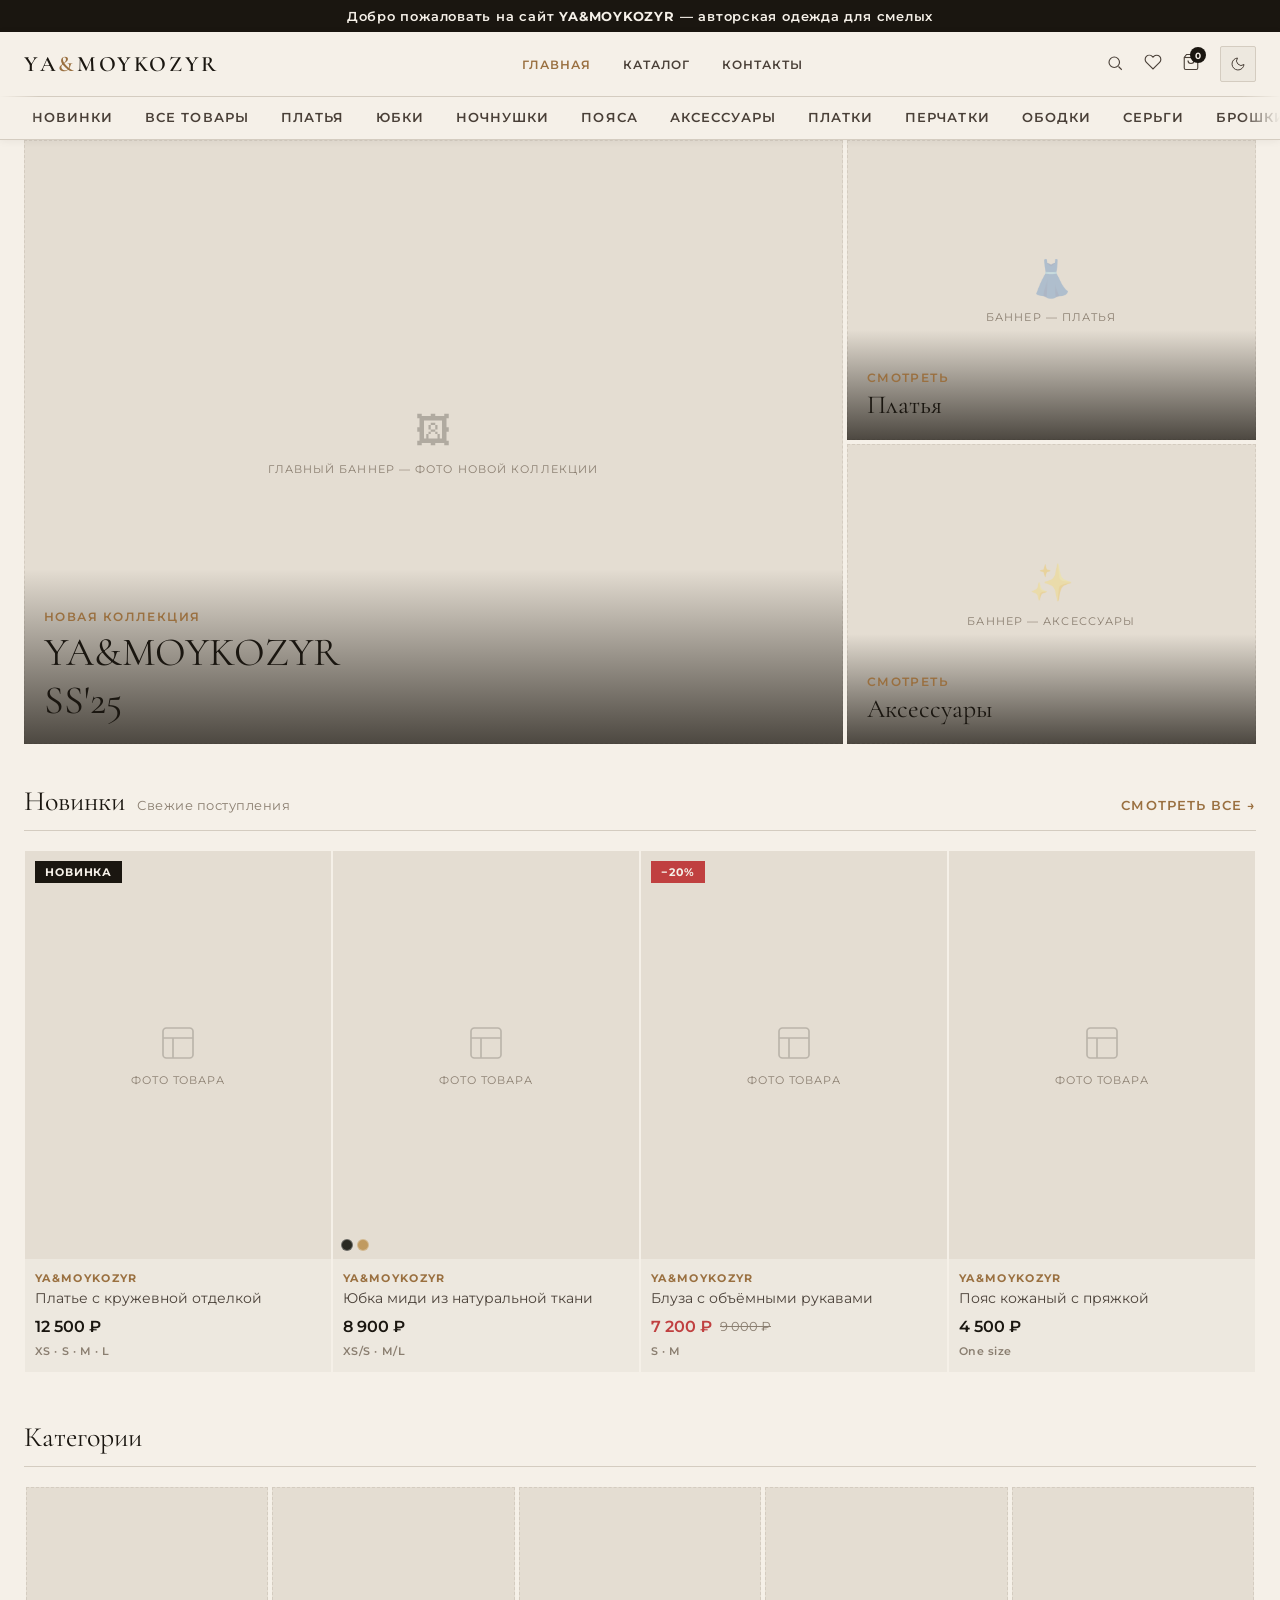
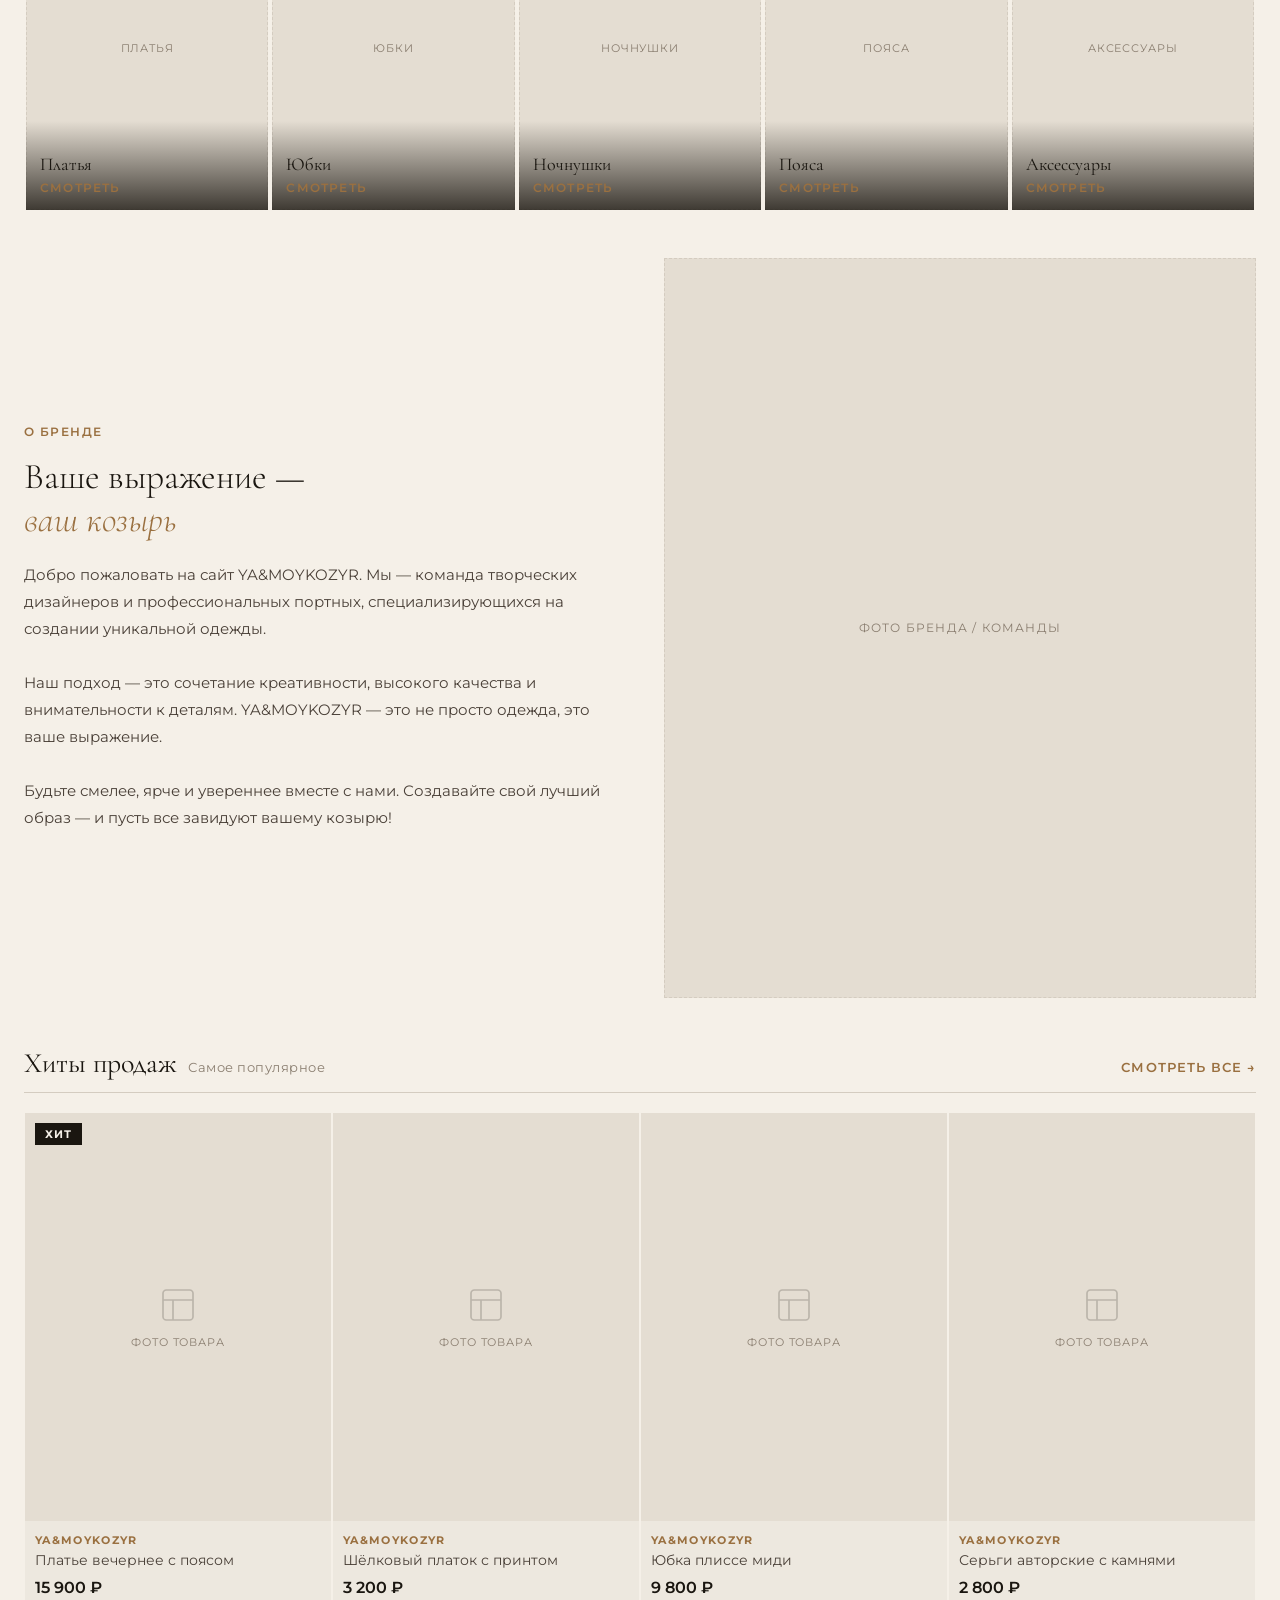
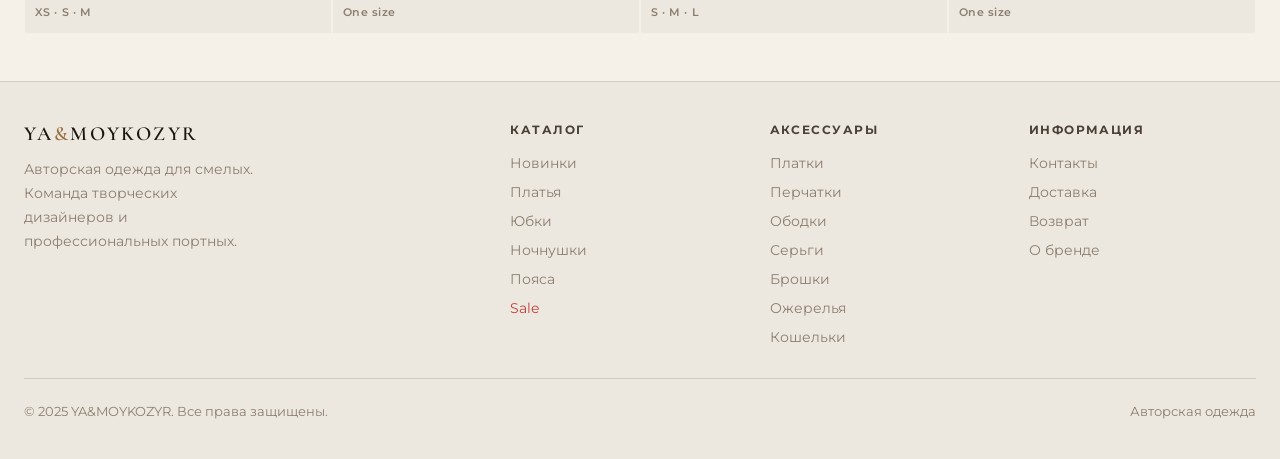
==== commit 1fa75248: "Add files via upload" ====
--- a/index.html
+++ b/index.html
@@ -1,1818 +1,311 @@
-<!doctype html>
+<!DOCTYPE html>
 <html lang="ru">
-  <head>
-    <meta charset="UTF-8" />
-    <meta name="viewport" content="width=device-width, initial-scale=1.0" />
-    <title>YA&MOYKOZYR — Авторская одежда</title>
-
-    <link rel="preconnect" href="https://fonts.googleapis.com" />
-    <link rel="preconnect" href="https://fonts.gstatic.com" crossorigin />
-    <link
-      href="https://fonts.googleapis.com/css2?family=Cormorant+Garamond:ital,wght@0,300;0,400;0,500;0,600;1,300;1,400&family=Montserrat:wght@300;400;500;600&display=swap"
-      rel="stylesheet"
-    />
-
-    <style>
-      /* ── Переменные ─────────────────────────────── */
-      :root {
-        --bg: #0d0d0b;
-        --bg2: #141410;
-        --bg3: #1a1a15;
-        --border: #2a2a22;
-        --gold: #c09a60;
-        --gold-lt: #dfc9a8;
-        --gold-dk: #a8804a;
-        --text: #f0e6d2;
-        --text-muted: #c8bfb0;
-        --text-dim: #8a8278;
+<head>
+  <meta charset="UTF-8" />
+  <meta name="viewport" content="width=device-width, initial-scale=1.0" />
+  <title>YA&MOYKOZYR — Авторская одежда</title>
+  <link rel="preconnect" href="https://fonts.googleapis.com" />
+  <link rel="preconnect" href="https://fonts.gstatic.com" crossorigin />
+  <link href="https://fonts.googleapis.com/css2?family=Cormorant+Garamond:ital,wght@0,300;0,400;0,500;0,600;1,300;1,400&family=Montserrat:wght@300;400;500;600&display=swap" rel="stylesheet" />
+  <link rel="stylesheet" href="style.css" />
+  <style>
+    /* ── Hero ──────────────────────────────── */
+    .hero {
+      max-width: 1440px;
+      margin: 0 auto;
+      padding: 0 24px 40px;
+      display: grid;
+      grid-template-columns: 2fr 1fr;
+      grid-template-rows: 300px 300px;
+      gap: 4px;
+    }
+    .hero-item {
+      position: relative;
+      overflow: hidden;
+      background: var(--bg3);
+      cursor: pointer;
+    }
+    .hero-item img { width: 100%; height: 100%; object-fit: cover; transition: transform 0.6s ease; }
+    .hero-item:hover img { transform: scale(1.04); }
+    .hero-item.main { grid-row: 1 / 3; }
+    .hero-placeholder {
+      width: 100%; height: 100%;
+      display: flex; flex-direction: column;
+      align-items: center; justify-content: center;
+      gap: 10px;
+      border: 1px dashed var(--border);
+    }
+    .hero-placeholder-icon { font-size: 36px; opacity: 0.25; }
+    .hero-placeholder-text { font-size: 11px; color: var(--text-dim); letter-spacing: 0.1em; text-transform: uppercase; text-align: center; padding: 0 16px; }
+    .hero-label {
+      position: absolute;
+      bottom: 0; left: 0; right: 0;
+      padding: 40px 20px 20px;
+      background: linear-gradient(to top, rgba(26,22,16,0.75) 0%, transparent 100%);
+    }
+    .hero-label-tag {
+      font-size: 12px;
+      font-weight: 600;
+      letter-spacing: 0.12em;
+      text-transform: uppercase;
+      color: var(--gold);
+      margin-bottom: 4px;
+    }
+    .hero-label-title {
+      font-family: 'Cormorant Garamond', serif;
+      font-size: 26px;
+      font-weight: 400;
+      color: var(--text);
+      line-height: 1.2;
+    }
+    .hero-item.main .hero-label-title { font-size: 40px; }
+
+    /* ── О бренде ───────────────────────────── */
+    .about-section {
+      max-width: 1440px;
+      margin: 0 auto;
+      padding: 0 24px 48px;
+      display: grid;
+      grid-template-columns: 1fr 1fr;
+      gap: 48px;
+      align-items: center;
+    }
+    .about-tag {
+      font-size: 12px; font-weight: 600;
+      letter-spacing: 0.12em; text-transform: uppercase;
+      color: var(--gold); margin-bottom: 16px;
+    }
+    .about-title {
+      font-family: 'Cormorant Garamond', serif;
+      font-size: 36px; font-weight: 300;
+      line-height: 1.2; color: var(--text); margin-bottom: 20px;
+    }
+    .about-title em { font-style: italic; color: var(--gold); }
+    .about-desc { font-size: 15px; color: var(--text-muted); line-height: 1.8; }
+    .about-img {
+      aspect-ratio: 4/5;
+      background: var(--bg3);
+      overflow: hidden;
+      display: flex; align-items: center; justify-content: center;
+      border: 1px dashed var(--border);
+      font-size: 12px; color: var(--text-dim);
+      letter-spacing: 0.1em; text-transform: uppercase;
+    }
+    .about-img img { width: 100%; height: 100%; object-fit: cover; }
+
+    /* ── Адаптив hero ───────────────────────── */
+    @media (max-width: 1024px) {
+      .hero { grid-template-columns: 3fr 2fr; grid-template-rows: 260px 260px; }
+    }
+    @media (max-width: 768px) {
+      .hero {
+        padding: 0 0 20px;
+        grid-template-columns: 1fr 1fr;
+        grid-template-rows: 240px 180px;
+        gap: 2px;
       }
-
-      /* ── Сброс ──────────────────────────────────── */
-      *,
-      *::before,
-      *::after {
-        box-sizing: border-box;
-        margin: 0;
-        padding: 0;
-      }
-      html {
-        scroll-behavior: smooth;
-      }
-      body {
-        font-family: "Montserrat", sans-serif;
-        background: var(--bg);
-        color: var(--text);
-        overflow-x: hidden;
-      }
-      a {
-        text-decoration: none;
-        color: inherit;
-      }
-      img {
-        display: block;
-        max-width: 100%;
-      }
-      button {
-        cursor: pointer;
-        border: none;
-        background: none;
-        font-family: inherit;
-      }
-
-      /* ── Промо-баннер сверху ────────────────────── */
-      .promo-bar {
-        background: var(--gold);
-        color: var(--bg);
-        text-align: center;
-        font-size: 13px;
-        font-weight: 600;
-        letter-spacing: 0.06em;
-        padding: 8px 16px;
-      }
-      .promo-bar span {
-        font-weight: 700;
-      }
-
-      /* ── Шапка ──────────────────────────────────── */
-      .header {
-        position: sticky;
-        top: 0;
-        z-index: 100;
-        background: var(--bg);
-        border-bottom: 1px solid var(--border);
-      }
-
-      /* Верхняя строка: лого + иконки */
-      .header-top {
-        display: flex;
-        align-items: center;
-        justify-content: space-between;
-        padding: 14px 24px;
-        max-width: 1440px;
-        margin: 0 auto;
-      }
-
-      .logo {
-        font-family: "Cormorant Garamond", serif;
-        font-size: 22px;
-        font-weight: 600;
-        letter-spacing: 0.12em;
-        text-transform: uppercase;
-        color: var(--text);
-      }
-      .logo span {
-        color: var(--gold);
-      }
-
-      .header-icons {
-        display: flex;
-        align-items: center;
-        gap: 20px;
-      }
-      .header-icons button,
-      .header-icons a {
-        color: var(--text-muted);
-        transition: color 0.2s;
-        position: relative;
-      }
-      .header-icons button:hover,
-      .header-icons a:hover {
-        color: var(--gold);
-      }
-
-      /* Бейдж корзины */
-      .cart-badge {
-        position: absolute;
-        top: -6px;
-        right: -6px;
-        width: 16px;
-        height: 16px;
-        background: var(--gold);
-        color: var(--bg);
-        font-size: 9px;
-        font-weight: 700;
-        border-radius: 50%;
-        display: flex;
-        align-items: center;
-        justify-content: center;
-      }
-
-      /* Навигация по категориям */
-      .header-nav {
-        border-top: 1px solid var(--border);
-        overflow-x: auto;
-        scrollbar-width: none;
-        /* fade по краям — подсказка что можно скроллить */
-        -webkit-mask-image: linear-gradient(
-          to right,
-          transparent 0%,
-          black 3%,
-          black 97%,
-          transparent 100%
-        );
-        mask-image: linear-gradient(
-          to right,
-          transparent 0%,
-          black 3%,
-          black 97%,
-          transparent 100%
-        );
-      }
-      .header-nav::-webkit-scrollbar {
-        display: none;
-      }
-
-      .nav-list {
-        display: flex;
-        align-items: center;
-        gap: 0;
-        padding: 0 16px;
-        list-style: none;
-        white-space: nowrap;
-        /* Центрируем если влезает, скроллим если нет */
-        width: max-content;
-        min-width: 100%;
-        justify-content: center;
-      }
-      .nav-list li a {
-        display: block;
-        padding: 12px 16px;
-        font-size: 13px;
-        font-weight: 600;
-        letter-spacing: 0.08em;
-        text-transform: uppercase;
-        color: var(--text-muted);
-        transition: color 0.2s;
-        border-bottom: 2px solid transparent;
-      }
-      .nav-list li a:hover {
-        color: var(--text);
-      }
-      .nav-list li a.active {
-        color: var(--gold);
-        border-bottom-color: var(--gold);
-      }
-      .nav-list li a.sale {
-        color: #e05c5c;
-      }
-
-      /* Мобильный бургер */
-      .burger {
-        display: none;
-        flex-direction: column;
-        gap: 5px;
-        padding: 4px;
-      }
-      .burger span {
-        width: 22px;
-        height: 1px;
-        background: var(--text);
-        transition: all 0.3s;
-      }
-
-      /* ── Hero-баннеры (как у toptop — большой + маленькие) ── */
-      .hero {
-        max-width: 1440px;
-        margin: 0 auto;
-        padding: 0 24px 32px;
-        display: grid;
-        grid-template-columns: 2fr 1fr;
-        grid-template-rows: 280px 280px;
-        gap: 4px;
-      }
-
-      .hero-item {
-        position: relative;
-        overflow: hidden;
-        background: var(--bg3);
-      }
-      .hero-item img {
-        width: 100%;
-        height: 100%;
-        object-fit: cover;
-        transition: transform 0.6s ease;
-      }
-      .hero-item:hover img {
-        transform: scale(1.04);
-      }
-
-      /* Большой баннер занимает 2 строки */
-      .hero-item.main {
-        grid-row: 1 / 3;
-      }
-
-      .hero-label {
-        position: absolute;
-        bottom: 0;
-        left: 0;
-        right: 0;
-        padding: 32px 20px 20px;
-        background: linear-gradient(
-          to top,
-          rgba(13, 13, 11, 0.85) 0%,
-          transparent 100%
-        );
-      }
-      .hero-label-tag {
-        font-size: 12px;
-        font-weight: 600;
-        letter-spacing: 0.12em;
-        text-transform: uppercase;
-        color: var(--gold);
-        margin-bottom: 4px;
-      }
-      .hero-label-title {
-        font-family: "Cormorant Garamond", serif;
-        font-size: 24px;
-        font-weight: 400;
-        color: var(--text);
-        line-height: 1.2;
-      }
-      .hero-item.main .hero-label-title {
-        font-size: 36px;
-      }
-
-      /* Плейсхолдеры для баннеров (пока нет фото) */
-      .hero-placeholder {
-        width: 100%;
-        height: 100%;
-        display: flex;
-        flex-direction: column;
-        align-items: center;
-        justify-content: center;
-        gap: 8px;
-        background: var(--bg3);
-        border: 1px dashed var(--border);
-      }
-      .hero-placeholder-icon {
-        font-size: 32px;
-        opacity: 0.3;
-      }
-      .hero-placeholder-text {
-        font-size: 13px;
-        color: var(--text-dim);
-        letter-spacing: 0.1em;
-        text-transform: uppercase;
-      }
-
-      /* ── Секция товаров ─────────────────────────── */
-      .section {
-        max-width: 1440px;
-        margin: 0 auto;
-        padding: 0 24px 48px;
-      }
-
-      .section-head {
-        display: flex;
-        align-items: baseline;
-        justify-content: space-between;
-        margin-bottom: 20px;
-        padding-bottom: 12px;
-        border-bottom: 1px solid var(--border);
-      }
-      .section-title {
-        font-family: "Cormorant Garamond", serif;
-        font-size: 28px;
-        font-weight: 400;
-        color: var(--text);
-      }
-      .section-subtitle {
-        font-size: 13px;
-        color: var(--text-dim);
-        letter-spacing: 0.04em;
-        margin-left: 12px;
-      }
-      .section-link {
-        font-size: 13px;
-        font-weight: 600;
-        letter-spacing: 0.08em;
-        text-transform: uppercase;
-        color: var(--gold);
-        transition: color 0.2s;
-      }
-      .section-link:hover {
-        color: var(--gold-lt);
-      }
-
-      /* Сетка товаров */
-      .products-grid {
-        display: flex;
-        flex-wrap: wrap;
-        gap: 2px;
-        justify-content: center;
-      }
-      .products-grid .product-card {
-        flex: 0 0 calc(25% - 2px);
-        min-width: 180px;
-      }
-
-      /* Карточка товара */
-      .product-card {
-        background: var(--bg2);
-        cursor: pointer;
-        position: relative;
-      }
-      .product-card:hover .product-actions {
-        opacity: 1;
-      }
-      .product-card:hover .product-img img {
-        transform: scale(1.04);
-      }
-
-      /* Фото товара */
-      .product-img {
-        position: relative;
-        aspect-ratio: 3/4;
-        overflow: hidden;
-        background: var(--bg3);
-      }
-      .product-img img {
-        width: 100%;
-        height: 100%;
-        object-fit: cover;
-        transition: transform 0.5s ease;
-      }
-
-      /* Плейсхолдер фото товара */
-      .product-img-placeholder {
-        width: 100%;
-        height: 100%;
-        display: flex;
-        flex-direction: column;
-        align-items: center;
-        justify-content: center;
-        gap: 8px;
-      }
-      .product-img-placeholder svg {
-        opacity: 0.15;
-      }
-      .product-img-placeholder span {
-        font-size: 10px;
-        color: var(--text-dim);
-        letter-spacing: 0.08em;
-        text-transform: uppercase;
-      }
-
-      /* Переключатель цветов на фото */
-      .product-colors {
-        position: absolute;
-        bottom: 8px;
-        left: 8px;
-        display: flex;
-        gap: 4px;
-      }
-      .color-dot {
-        width: 12px;
-        height: 12px;
-        border-radius: 50%;
-        border: 1px solid rgba(255, 255, 255, 0.3);
-        cursor: pointer;
-      }
-
-      /* Бейдж (новинка, хит и т.д.) */
-      .product-badge {
-        position: absolute;
-        top: 10px;
-        left: 10px;
-        font-size: 11px;
-        font-weight: 700;
-        letter-spacing: 0.08em;
-        text-transform: uppercase;
-        padding: 4px 10px;
-        background: var(--gold);
-        color: var(--bg);
-      }
-
-      /* Кнопки действий при hover */
-      .product-actions {
-        position: absolute;
-        bottom: 0;
-        left: 0;
-        right: 0;
-        padding: 12px;
-        background: linear-gradient(
-          to top,
-          rgba(13, 13, 11, 0.9) 0%,
-          transparent 100%
-        );
-        opacity: 0;
-        transition: opacity 0.3s;
-        display: flex;
-        flex-direction: column;
-        gap: 6px;
-      }
-      .btn-quickview {
-        width: 100%;
-        padding: 8px;
-        background: var(--gold);
-        color: var(--bg);
-        font-size: 12px;
-        font-weight: 700;
-        letter-spacing: 0.1em;
-        text-transform: uppercase;
-        text-align: center;
-        transition: background 0.2s;
-      }
-      .btn-quickview:hover {
-        background: var(--gold-lt);
-      }
-
-      /* Размеры при hover */
-      .product-sizes-hover {
-        display: flex;
-        gap: 4px;
-        flex-wrap: wrap;
-      }
-      .size-tag {
-        padding: 4px 8px;
-        background: rgba(13, 13, 11, 0.8);
-        border: 1px solid var(--border);
-        font-size: 11px;
-        font-weight: 600;
-        letter-spacing: 0.06em;
-        color: var(--text-muted);
-        transition:
-          border-color 0.2s,
-          color 0.2s;
-      }
-      .size-tag:hover {
-        border-color: var(--gold);
-        color: var(--gold);
-      }
-      .size-tag.last {
-        color: #e05c5c;
-        border-color: rgba(224, 92, 92, 0.4);
-      }
-
-      /* Инфо о товаре */
-      .product-info {
-        padding: 12px 10px 14px;
-      }
-
-      .product-brand {
-        font-size: 11px;
-        font-weight: 700;
-        letter-spacing: 0.12em;
-        text-transform: uppercase;
-        color: var(--gold);
-        margin-bottom: 4px;
-      }
-      .product-name {
-        font-size: 14px;
-        font-weight: 400;
-        color: var(--text-muted);
-        line-height: 1.4;
-        margin-bottom: 8px;
-      }
-
-      .product-price-row {
-        display: flex;
-        align-items: center;
-        gap: 8px;
-      }
-      .product-price {
-        font-size: 16px;
-        font-weight: 600;
-        color: var(--text);
-      }
-      .product-price-old {
-        font-size: 13px;
-        color: var(--text-dim);
-        text-decoration: line-through;
-      }
-      .product-price-sale {
-        color: #e05c5c;
-      }
-
-      /* Размеры под карточкой */
-      .product-sizes {
-        display: flex;
-        gap: 4px;
-        flex-wrap: wrap;
-        margin-top: 8px;
-      }
-      .product-size {
-        font-size: 11px;
-        font-weight: 600;
-        color: var(--text-dim);
-        letter-spacing: 0.04em;
-      }
-      .product-size::after {
-        content: " ·";
-      }
-      .product-size:last-child::after {
-        content: "";
-      }
-
-      /* ── Блок категорий ─────────────────────────── */
-      .categories-grid {
-        display: flex;
-        flex-wrap: wrap;
-        gap: 4px;
-        justify-content: center;
-      }
-      .categories-grid .category-card {
-        /* Ровно 5 в ряду с учётом gap */
-        flex: 0 0 calc(20% - 4px);
-        min-width: 140px;
-      }
-
-      .category-card {
-        position: relative;
-        aspect-ratio: 3/4;
-        overflow: hidden;
-        background: var(--bg3);
-        cursor: pointer;
-      }
-      .category-card img {
-        width: 100%;
-        height: 100%;
-        object-fit: cover;
-        transition: transform 0.5s ease;
-        filter: brightness(0.75);
-      }
-      .category-card:hover img {
-        transform: scale(1.06);
-        filter: brightness(0.9);
-      }
-
-      .category-label {
-        position: absolute;
-        bottom: 0;
-        left: 0;
-        right: 0;
-        padding: 32px 14px 14px;
-        background: linear-gradient(
-          to top,
-          rgba(13, 13, 11, 0.85) 0%,
-          transparent 100%
-        );
-      }
-      .category-name {
-        font-family: "Cormorant Garamond", serif;
-        font-size: 18px;
-        font-weight: 400;
-        color: var(--text);
-        display: block;
-        margin-bottom: 2px;
-      }
-      .category-cta {
-        font-size: 12px;
-        font-weight: 600;
-        letter-spacing: 0.1em;
-        text-transform: uppercase;
-        color: var(--gold);
-      }
-
-      /* Плейсхолдер категории */
-      .category-placeholder {
-        width: 100%;
-        height: 100%;
-        display: flex;
-        flex-direction: column;
-        align-items: center;
-        justify-content: center;
-        gap: 8px;
-        border: 1px dashed var(--border);
-      }
-      .category-placeholder span {
-        font-size: 10px;
-        color: var(--text-dim);
-        letter-spacing: 0.08em;
-        text-transform: uppercase;
-      }
-
-      /* ── О бренде ───────────────────────────────── */
-      .about-section {
-        max-width: 1440px;
-        margin: 0 auto;
-        padding: 0 24px 48px;
-        display: grid;
-        grid-template-columns: 1fr 1fr;
-        gap: 48px;
-        align-items: center;
-      }
-      .about-text {
-      }
-      .about-tag {
-        font-size: 12px;
-        font-weight: 600;
-        letter-spacing: 0.12em;
-        text-transform: uppercase;
-        color: var(--gold);
-        margin-bottom: 16px;
-      }
-      .about-title {
-        font-family: "Cormorant Garamond", serif;
-        font-size: 36px;
-        font-weight: 300;
-        line-height: 1.2;
-        color: var(--text);
-        margin-bottom: 20px;
-      }
-      .about-title em {
-        font-style: italic;
-        color: var(--gold);
-      }
-      .about-desc {
-        font-size: 15px;
-        color: var(--text-muted);
-        line-height: 1.8;
-      }
-      .about-img {
-        aspect-ratio: 4/5;
-        background: var(--bg3);
-        position: relative;
-        overflow: hidden;
-      }
-      .about-img img {
-        width: 100%;
-        height: 100%;
-        object-fit: cover;
-      }
-      .about-img-placeholder {
-        width: 100%;
-        height: 100%;
-        display: flex;
-        align-items: center;
-        justify-content: center;
-        border: 1px dashed var(--border);
-        font-size: 13px;
-        color: var(--text-dim);
-        letter-spacing: 0.1em;
-        text-transform: uppercase;
-      }
-
-      /* ── Футер ──────────────────────────────────── */
-      .footer {
-        border-top: 1px solid var(--border);
-        padding: 40px 24px;
-        max-width: 1440px;
-        margin: 0 auto;
-      }
-      .footer-grid {
-        display: grid;
-        grid-template-columns: 2fr 1fr 1fr 1fr;
-        gap: 32px;
-        margin-bottom: 32px;
-      }
-      .footer-logo {
-        font-family: "Cormorant Garamond", serif;
-        font-size: 20px;
-        font-weight: 600;
-        letter-spacing: 0.12em;
-        text-transform: uppercase;
-        margin-bottom: 12px;
-      }
-      .footer-logo span {
-        color: var(--gold);
-      }
-      .footer-desc {
-        font-size: 14px;
-        color: var(--text-dim);
-        line-height: 1.7;
-        max-width: 240px;
-      }
-      .footer-col-title {
-        font-size: 12px;
-        font-weight: 700;
-        letter-spacing: 0.12em;
-        text-transform: uppercase;
-        color: var(--text-muted);
-        margin-bottom: 16px;
-      }
-      .footer-col ul {
-        list-style: none;
-        display: flex;
-        flex-direction: column;
-        gap: 10px;
-      }
-      .footer-col ul li a {
-        font-size: 14px;
-        color: var(--text-dim);
-        transition: color 0.2s;
-      }
-      .footer-col ul li a:hover {
-        color: var(--gold);
-      }
-      .footer-bottom {
-        padding-top: 24px;
-        border-top: 1px solid var(--border);
-        display: flex;
-        justify-content: space-between;
-        align-items: center;
-      }
-      .footer-copy {
-        font-size: 13px;
-        color: var(--text-dim);
-      }
-
-      /* ── Мобильное меню ─────────────────────────── */
-      .mobile-nav {
-        display: none;
-        position: fixed;
-        inset: 0;
-        z-index: 200;
-        background: var(--bg);
-        padding: 24px;
-        flex-direction: column;
-        gap: 0;
-        overflow-y: auto;
-      }
-      .mobile-nav.open {
-        display: flex;
-      }
-      .mobile-nav-close {
-        display: flex;
-        align-items: center;
-        gap: 8px;
-        font-size: 12px;
-        font-weight: 600;
-        letter-spacing: 0.1em;
-        text-transform: uppercase;
-        color: var(--text-muted);
-        margin-bottom: 24px;
-      }
-      .mobile-nav-item {
-        display: flex;
-        align-items: center;
-        justify-content: space-between;
-        padding: 16px 0;
-        border-bottom: 1px solid var(--border);
-      }
-      .mobile-nav-item-left {
-        display: flex;
-        align-items: center;
-        gap: 14px;
-      }
-      .mobile-nav-avatar {
-        width: 36px;
-        height: 36px;
-        background: var(--bg3);
-        border-radius: 50%;
-        overflow: hidden;
-        flex-shrink: 0;
-      }
-      .mobile-nav-avatar img {
-        width: 100%;
-        height: 100%;
-        object-fit: cover;
-      }
-      .mobile-nav-name {
-        font-size: 13px;
-        font-weight: 600;
-        letter-spacing: 0.08em;
-        text-transform: uppercase;
-        color: var(--text);
-      }
-      .mobile-nav-count {
-        font-size: 11px;
-        color: var(--text-dim);
-        margin-left: 6px;
-      }
-      .mobile-nav-arrow {
-        color: var(--text-dim);
-      }
-
-      /* ── Поиск ──────────────────────────────────── */
-      .search-overlay {
-        display: none;
-        position: fixed;
-        inset: 0;
-        z-index: 200;
-        background: rgba(13, 13, 11, 0.97);
-        padding: 40px 24px;
-        flex-direction: column;
-        align-items: center;
-      }
-      .search-overlay.open {
-        display: flex;
-      }
-      .search-box {
-        width: 100%;
-        max-width: 600px;
-        position: relative;
-        margin-top: 40px;
-      }
-      .search-input {
-        width: 100%;
-        background: var(--bg2);
-        border: 1px solid var(--border);
-        border-bottom: 2px solid var(--gold);
-        color: var(--text);
-        font-family: "Cormorant Garamond", serif;
-        font-size: 28px;
-        font-weight: 300;
-        padding: 12px 0;
-        outline: none;
-        letter-spacing: 0.05em;
-      }
-      .search-input::placeholder {
-        color: var(--text-dim);
-      }
-      .search-close {
-        position: absolute;
-        top: 40px;
-        right: 24px;
-        font-size: 11px;
-        font-weight: 600;
-        letter-spacing: 0.1em;
-        text-transform: uppercase;
-        color: var(--text-muted);
-      }
-
-      /* ── Адаптив ────────────────────────────────── */
-      /* ── Планшет широкий (1024px) ───────────────── */
-      @media (max-width: 1024px) {
-        .products-grid .product-card {
-          flex: 0 0 calc(33.33% - 2px);
-        }
-        .categories-grid .category-card {
-          flex: 0 0 calc(33.33% - 4px);
-        }
-        .footer-grid {
-          grid-template-columns: 1fr 1fr;
-          gap: 24px;
-        }
-
-        .hero {
-          grid-template-columns: 3fr 2fr;
-          grid-template-rows: 260px 260px;
-        }
-
-        .about-section {
-          gap: 32px;
-        }
-        .about-title {
-          font-size: 28px;
-        }
-      }
-
-      /* ── Планшет (768px) ─────────────────────────── */
-      @media (max-width: 768px) {
-        .header-top {
-          padding: 12px 16px;
-        }
-        .logo {
-          font-size: 17px;
-          letter-spacing: 0.08em;
-        }
-        .header-nav {
-          display: none;
-        }
-        .burger {
-          display: flex;
-        }
-
-        /* Hero — большой сверху, маленькие рядом снизу */
-        .hero {
-          padding: 0 0 20px;
-          grid-template-columns: 1fr 1fr;
-          grid-template-rows: 240px 180px;
-          gap: 2px;
-        }
-        .hero-item.main {
-          grid-row: 1 / 2;
-          grid-column: 1 / 3; /* на всю ширину */
-        }
-        .hero-item.main .hero-label-title {
-          font-size: 26px;
-        }
-        .hero-label {
-          padding: 24px 16px 14px;
-        }
-
-        .section {
-          padding: 0 16px 28px;
-        }
-        .section-title {
-          font-size: 22px;
-        }
-
-        /* Товары 2 колонки */
-        .products-grid .product-card {
-          flex: 0 0 calc(50% - 2px);
-        }
-        .product-info {
-          padding: 10px 8px 12px;
-        }
-        .product-name {
-          font-size: 13px;
-        }
-        .product-price {
-          font-size: 15px;
-        }
-
-        /* Категории 2 в ряду */
-        .categories-grid .category-card {
-          flex: 0 0 calc(50% - 4px);
-        }
-        .category-card {
-          aspect-ratio: 4/3;
-        }
-
-        /* О бренде — в колонку */
-        .about-section {
-          grid-template-columns: 1fr;
-          gap: 20px;
-          padding: 0 16px 28px;
-        }
-        .about-img {
-          order: -1;
-          aspect-ratio: 16/9;
-        }
-        .about-title {
-          font-size: 26px;
-        }
-        .about-desc {
-          font-size: 14px;
-        }
-
-        .footer-grid {
-          grid-template-columns: 1fr 1fr;
-          gap: 24px;
-        }
-        .footer {
-          padding: 32px 16px;
-        }
-        .footer-logo {
-          font-size: 17px;
-        }
-      }
-
-      /* ── Мобил (480px) ───────────────────────────── */
-      @media (max-width: 480px) {
-        .promo-bar {
-          font-size: 11px;
-          padding: 7px 12px;
-        }
-        .logo {
-          font-size: 15px;
-          letter-spacing: 0.06em;
-        }
-        .header-top {
-          padding: 10px 14px;
-        }
-        .header-icons {
-          gap: 14px;
-        }
-
-        /* Hero — всё в стопку */
-        .hero {
-          grid-template-columns: 1fr;
-          grid-template-rows: 220px 160px 160px;
-          gap: 2px;
-          padding: 0 0 16px;
-        }
-        .hero-item.main {
-          grid-column: 1 / 2;
-        }
-        .hero-item.main .hero-label-title {
-          font-size: 22px;
-        }
-
-        .section {
-          padding: 0 12px 24px;
-        }
-        .section-head {
-          margin-bottom: 14px;
-        }
-        .section-title {
-          font-size: 20px;
-        }
-
-        /* Товары — 2 колонки, компактнее */
-        .products-grid .product-card {
-          flex: 0 0 calc(50% - 2px);
-        }
-        .product-info {
-          padding: 8px 6px 10px;
-        }
-        .product-brand {
-          font-size: 9px;
-        }
-        .product-name {
-          font-size: 12px;
-        }
-        .product-price {
-          font-size: 14px;
-        }
-        .product-sizes {
-          display: none;
-        } /* скрываем размеры — экономим место */
-
-        /* Категории — 2 в ряду */
-        .categories-grid .category-card {
-          flex: 0 0 calc(50% - 4px);
-        }
-        .category-card {
-          aspect-ratio: 1/1;
-        }
-        .category-name {
-          font-size: 15px;
-        }
-
-        /* О бренде */
-        .about-title {
-          font-size: 22px;
-        }
-        .about-desc {
-          font-size: 13px;
-        }
-
-        /* Футер — в одну колонку */
-        .footer-grid {
-          grid-template-columns: 1fr;
-          gap: 20px;
-        }
-        .footer {
-          padding: 24px 12px;
-        }
-        .footer-bottom {
-          flex-direction: column;
-          gap: 8px;
-          text-align: center;
-        }
-      }
-
-      /* ── Совсем маленький (360px) ─────────────────── */
-      @media (max-width: 360px) {
-        .logo {
-          font-size: 13px;
-        }
-        .hero {
-          grid-template-rows: 180px 140px 140px;
-        }
-        .products-grid .product-card {
-          flex: 0 0 calc(50% - 2px);
-        }
-        .product-name {
-          font-size: 11px;
-        }
-      }
-    </style>
-  </head>
-  <body>
-    <!-- ── Промо-баннер ──────────────────────────────────────────── -->
-    <div class="promo-bar">
-      Добро пожаловать на сайт <span>YA&MOYKOZYR</span> — авторская одежда для
-      смелых
-    </div>
-
-    <!-- ── Шапка ─────────────────────────────────────────────────── -->
-    <header class="header">
-      <div class="header-top">
-        <!-- Бургер (мобайл) -->
-        <button class="burger" id="burger-btn" aria-label="Меню">
-          <span></span><span></span><span></span>
+      .hero-item.main { grid-row: 1/2; grid-column: 1/3; }
+      .hero-item.main .hero-label-title { font-size: 26px; }
+      .hero-label { padding: 24px 16px 14px; }
+      .about-section { grid-template-columns: 1fr; gap: 20px; padding: 0 16px 28px; }
+      .about-img { order: -1; aspect-ratio: 16/9; }
+      .about-title { font-size: 26px; }
+    }
+    @media (max-width: 480px) {
+      .hero { grid-template-columns: 1fr; grid-template-rows: 220px 160px 160px; padding: 0 0 16px; }
+      .hero-item.main { grid-column: 1/2; }
+      .hero-item.main .hero-label-title { font-size: 22px; }
+      .about-title { font-size: 22px; }
+      .about-desc { font-size: 13px; }
+    }
+  </style>
+</head>
+<body>
+
+  <!-- Промо -->
+  <div class="promo-bar">Добро пожаловать на сайт <span>YA&MOYKOZYR</span> — авторская одежда для смелых</div>
+
+  <!-- Шапка -->
+  <header class="header">
+    <div class="header-top">
+      <button class="burger" id="burger-btn" aria-label="Меню">
+        <span></span><span></span><span></span>
+      </button>
+      <a href="index.html" class="logo">YA<span>&</span>MOYKOZYR</a>
+      <nav class="header-main-nav">
+        <a href="index.html" class="active">Главная</a>
+        <a href="catalog.html">Каталог</a>
+        <a href="contacts.html">Контакты</a>
+      </nav>
+      <div class="header-icons">
+        <button id="search-btn" aria-label="Поиск">
+          <svg width="18" height="18" fill="none" stroke="currentColor" stroke-width="1.5" viewBox="0 0 24 24"><circle cx="11" cy="11" r="7"/><path d="M21 21l-4.35-4.35"/></svg>
         </button>
-
-        <!-- Логотип -->
-        <a href="/" class="logo">YA<span>&</span>MOYKOZYR</a>
-
-        <!-- Иконки справа -->
-        <div class="header-icons">
-          <button aria-label="Поиск" id="search-btn">
-            <svg
-              width="18"
-              height="18"
-              fill="none"
-              stroke="currentColor"
-              stroke-width="1.5"
-              viewBox="0 0 24 24"
-            >
-              <circle cx="11" cy="11" r="7" />
-              <path d="M21 21l-4.35-4.35" />
-            </svg>
-          </button>
-          <a href="#" aria-label="Избранное">
-            <svg
-              width="18"
-              height="18"
-              fill="none"
-              stroke="currentColor"
-              stroke-width="1.5"
-              viewBox="0 0 24 24"
-            >
-              <path
-                d="M20.84 4.61a5.5 5.5 0 0 0-7.78 0L12 5.67l-1.06-1.06a5.5 5.5 0 0 0-7.78 7.78l1.06 1.06L12 21.23l7.78-7.78 1.06-1.06a5.5 5.5 0 0 0 0-7.78z"
-              />
-            </svg>
-          </a>
-          <a href="#" aria-label="Корзина" style="position: relative">
-            <svg
-              width="18"
-              height="18"
-              fill="none"
-              stroke="currentColor"
-              stroke-width="1.5"
-              viewBox="0 0 24 24"
-            >
-              <path d="M6 2 3 6v14a2 2 0 0 0 2 2h14a2 2 0 0 0 2-2V6l-3-4z" />
-              <line x1="3" y1="6" x2="21" y2="6" />
-              <path d="M16 10a4 4 0 0 1-8 0" />
-            </svg>
-            <span class="cart-badge">0</span>
-          </a>
-        </div>
-      </div>
-
-      <!-- Навигация по категориям -->
-      <nav class="header-nav">
-        <ul class="nav-list">
-          <li><a href="#" class="active">Новинки</a></li>
-          <li><a href="#">Все товары</a></li>
-          <li><a href="#">Платья</a></li>
-          <li><a href="#">Юбки</a></li>
-          <li><a href="#">Пояса</a></li>
-          <li><a href="#">Аксессуары</a></li>
-          <li><a href="#">Платки</a></li>
-          <li><a href="#">Перчатки</a></li>
-          <li><a href="#">Ободки</a></li>
-          <li><a href="#">Серьги</a></li>
-          <li><a href="#">Брошки</a></li>
-          <li><a href="#">Ожерелья</a></li>
-          <li><a href="#">Кошельки</a></li>
-          <li><a href="#" class="sale">Sale</a></li>
-        </ul>
-      </nav>
-    </header>
-
-    <!-- ── Мобильное меню ─────────────────────────────────────────── -->
-    <div class="mobile-nav" id="mobile-nav">
-      <button class="mobile-nav-close" id="mobile-nav-close">
-        <svg
-          width="14"
-          height="14"
-          fill="none"
-          stroke="currentColor"
-          stroke-width="2"
-          viewBox="0 0 24 24"
-        >
-          <line x1="18" y1="6" x2="6" y2="18" />
-          <line x1="6" y1="6" x2="18" y2="18" />
-        </svg>
-        Закрыть
-      </button>
-
-      <a href="#" class="mobile-nav-item">
-        <div class="mobile-nav-item-left">
-          <div class="mobile-nav-avatar"></div>
-          <span class="mobile-nav-name">Новинки</span>
-        </div>
-        <span class="mobile-nav-arrow">›</span>
-      </a>
-      <a href="#" class="mobile-nav-item">
-        <div class="mobile-nav-item-left">
-          <div class="mobile-nav-avatar"></div>
-          <span class="mobile-nav-name">Все товары</span>
-        </div>
-        <span class="mobile-nav-arrow">›</span>
-      </a>
-      <a href="#" class="mobile-nav-item">
-        <div class="mobile-nav-item-left">
-          <div class="mobile-nav-avatar"></div>
-          <span class="mobile-nav-name">Платья</span>
-        </div>
-        <span class="mobile-nav-arrow">›</span>
-      </a>
-      <a href="#" class="mobile-nav-item">
-        <div class="mobile-nav-item-left">
-          <div class="mobile-nav-avatar"></div>
-          <span class="mobile-nav-name">Юбки</span>
-        </div>
-        <span class="mobile-nav-arrow">›</span>
-      </a>
-      <a href="#" class="mobile-nav-item">
-        <div class="mobile-nav-item-left">
-          <div class="mobile-nav-avatar"></div>
-          <span class="mobile-nav-name">Пояса</span>
-        </div>
-        <span class="mobile-nav-arrow">›</span>
-      </a>
-      <a href="#" class="mobile-nav-item">
-        <div class="mobile-nav-item-left">
-          <div class="mobile-nav-avatar"></div>
-          <span class="mobile-nav-name">Аксессуары</span>
-        </div>
-        <span class="mobile-nav-arrow">›</span>
-      </a>
-      <a href="#" class="mobile-nav-item">
-        <div class="mobile-nav-item-left">
-          <div class="mobile-nav-avatar"></div>
-          <span class="mobile-nav-name" style="color: #e05c5c">Sale</span>
-        </div>
-        <span class="mobile-nav-arrow">›</span>
-      </a>
-    </div>
-
-    <!-- ── Поиск ─────────────────────────────────────────────────── -->
-    <div class="search-overlay" id="search-overlay">
-      <button class="search-close" id="search-close">Закрыть ✕</button>
-      <div class="search-box">
-        <input
-          type="text"
-          class="search-input"
-          placeholder="Поиск по сайту..."
-          autofocus
-        />
-      </div>
-    </div>
-
-    <!-- ── Hero-баннеры ──────────────────────────────────────────── -->
-    <div class="hero">
-      <!-- Главный большой баннер -->
-      <div class="hero-item main">
-        <div class="hero-placeholder">
-          <div class="hero-placeholder-icon">🖼</div>
-          <div class="hero-placeholder-text">
-            Главный баннер — заменить на фото коллекции
-          </div>
-        </div>
-        <div class="hero-label">
-          <div class="hero-label-tag">Новая коллекция</div>
-          <div class="hero-label-title">YA&MOYKOZYR<br />SS'25</div>
-        </div>
-      </div>
-
-      <!-- Маленький баннер 1 -->
-      <div class="hero-item">
-        <div class="hero-placeholder">
-          <div class="hero-placeholder-icon">👗</div>
-          <div class="hero-placeholder-text">Баннер — платья</div>
-        </div>
-        <div class="hero-label">
-          <div class="hero-label-tag">Смотреть</div>
-          <div class="hero-label-title">Платья</div>
-        </div>
-      </div>
-
-      <!-- Маленький баннер 2 -->
-      <div class="hero-item">
-        <div class="hero-placeholder">
-          <div class="hero-placeholder-icon">✨</div>
-          <div class="hero-placeholder-text">Баннер — аксессуары</div>
-        </div>
-        <div class="hero-label">
-          <div class="hero-label-tag">Смотреть</div>
-          <div class="hero-label-title">Аксессуары</div>
-        </div>
-      </div>
-    </div>
-
-    <!-- ── Новинки ────────────────────────────────────────────────── -->
-    <section class="section">
-      <div class="section-head">
-        <div>
-          <span class="section-title">Новинки</span>
-          <span class="section-subtitle">Свежие поступления</span>
-        </div>
-        <a href="#" class="section-link">Смотреть все →</a>
-      </div>
-
-      <div class="products-grid">
-        <!-- Товар 1 -->
-        <div class="product-card">
-          <div class="product-img">
-            <div class="product-img-placeholder">
-              <svg
-                width="40"
-                height="40"
-                fill="none"
-                stroke="currentColor"
-                stroke-width="1"
-                viewBox="0 0 24 24"
-              >
-                <rect x="3" y="3" width="18" height="18" rx="2" />
-                <path d="M3 9h18M9 21V9" />
-              </svg>
-              <span>Фото товара</span>
-            </div>
-            <div class="product-badge">Новинка</div>
-            <div class="product-actions">
-              <button class="btn-quickview">Быстрый просмотр</button>
-              <div class="product-sizes-hover">
-                <span class="size-tag">XS</span>
-                <span class="size-tag">S</span>
-                <span class="size-tag">M</span>
-                <span class="size-tag last">L · Последний</span>
-              </div>
-            </div>
-          </div>
-          <div class="product-info">
-            <div class="product-brand">YA&MOYKOZYR</div>
-            <div class="product-name">Платье с кружевной отделкой</div>
-            <div class="product-price-row">
-              <span class="product-price">12 500 ₽</span>
-            </div>
-            <div class="product-sizes">
-              <span class="product-size">XS</span>
-              <span class="product-size">S</span>
-              <span class="product-size">M</span>
-              <span class="product-size">L</span>
-            </div>
-          </div>
-        </div>
-
-        <!-- Товар 2 -->
-        <div class="product-card">
-          <div class="product-img">
-            <div class="product-img-placeholder">
-              <svg
-                width="40"
-                height="40"
-                fill="none"
-                stroke="currentColor"
-                stroke-width="1"
-                viewBox="0 0 24 24"
-              >
-                <rect x="3" y="3" width="18" height="18" rx="2" />
-                <path d="M3 9h18M9 21V9" />
-              </svg>
-              <span>Фото товара</span>
-            </div>
-            <div class="product-colors">
-              <div class="color-dot" style="background: #2a2a22"></div>
-              <div class="color-dot" style="background: #c09a60"></div>
-              <div class="color-dot" style="background: #8a4a3c"></div>
-            </div>
-            <div class="product-actions">
-              <button class="btn-quickview">Быстрый просмотр</button>
-              <div class="product-sizes-hover">
-                <span class="size-tag">XS/S</span>
-                <span class="size-tag">M/L</span>
-              </div>
-            </div>
-          </div>
-          <div class="product-info">
-            <div class="product-brand">YA&MOYKOZYR</div>
-            <div class="product-name">Юбка миди из натуральной ткани</div>
-            <div class="product-price-row">
-              <span class="product-price">8 900 ₽</span>
-            </div>
-            <div class="product-sizes">
-              <span class="product-size">XS/S</span>
-              <span class="product-size">M/L</span>
-            </div>
-          </div>
-        </div>
-
-        <!-- Товар 3 (со скидкой) -->
-        <div class="product-card">
-          <div class="product-img">
-            <div class="product-img-placeholder">
-              <svg
-                width="40"
-                height="40"
-                fill="none"
-                stroke="currentColor"
-                stroke-width="1"
-                viewBox="0 0 24 24"
-              >
-                <rect x="3" y="3" width="18" height="18" rx="2" />
-                <path d="M3 9h18M9 21V9" />
-              </svg>
-              <span>Фото товара</span>
-            </div>
-            <div class="product-badge" style="background: #e05c5c">−20%</div>
-            <div class="product-actions">
-              <button class="btn-quickview">Быстрый просмотр</button>
-              <div class="product-sizes-hover">
-                <span class="size-tag">S</span>
-                <span class="size-tag">M</span>
-              </div>
-            </div>
-          </div>
-          <div class="product-info">
-            <div class="product-brand">YA&MOYKOZYR</div>
-            <div class="product-name">Блуза с объёмными рукавами</div>
-            <div class="product-price-row">
-              <span class="product-price product-price-sale">7 200 ₽</span>
-              <span class="product-price-old">9 000 ₽</span>
-            </div>
-            <div class="product-sizes">
-              <span class="product-size">S</span>
-              <span class="product-size">M</span>
-            </div>
-          </div>
-        </div>
-
-        <!-- Товар 4 -->
-        <div class="product-card">
-          <div class="product-img">
-            <div class="product-img-placeholder">
-              <svg
-                width="40"
-                height="40"
-                fill="none"
-                stroke="currentColor"
-                stroke-width="1"
-                viewBox="0 0 24 24"
-              >
-                <rect x="3" y="3" width="18" height="18" rx="2" />
-                <path d="M3 9h18M9 21V9" />
-              </svg>
-              <span>Фото товара</span>
-            </div>
-            <div class="product-actions">
-              <button class="btn-quickview">Быстрый просмотр</button>
-              <div class="product-sizes-hover">
-                <span class="size-tag">One size</span>
-              </div>
-            </div>
-          </div>
-          <div class="product-info">
-            <div class="product-brand">YA&MOYKOZYR</div>
-            <div class="product-name">Пояс кожаный с пряжкой</div>
-            <div class="product-price-row">
-              <span class="product-price">4 500 ₽</span>
-            </div>
-            <div class="product-sizes">
-              <span class="product-size">One size</span>
-            </div>
-          </div>
-        </div>
-      </div>
-    </section>
-
-    <!-- ── Популярные категории ───────────────────────────────────── -->
-    <section class="section">
-      <div class="section-head">
-        <span class="section-title">Категории</span>
-      </div>
-
-      <div class="categories-grid">
-        <a href="#" class="category-card">
-          <div class="category-placeholder">
-            <span>Платья</span>
-          </div>
-          <div class="category-label">
-            <span class="category-name">Платья</span>
-            <span class="category-cta">Смотреть</span>
-          </div>
+        <a href="#" aria-label="Избранное">
+          <svg width="18" height="18" fill="none" stroke="currentColor" stroke-width="1.5" viewBox="0 0 24 24"><path d="M20.84 4.61a5.5 5.5 0 0 0-7.78 0L12 5.67l-1.06-1.06a5.5 5.5 0 0 0-7.78 7.78l1.06 1.06L12 21.23l7.78-7.78 1.06-1.06a5.5 5.5 0 0 0 0-7.78z"/></svg>
         </a>
-
-        <a href="#" class="category-card">
-          <div class="category-placeholder">
-            <span>Юбки</span>
-          </div>
-          <div class="category-label">
-            <span class="category-name">Юбки</span>
-            <span class="category-cta">Смотреть</span>
-          </div>
+        <a href="#" aria-label="Корзина" style="position:relative">
+          <svg width="18" height="18" fill="none" stroke="currentColor" stroke-width="1.5" viewBox="0 0 24 24"><path d="M6 2 3 6v14a2 2 0 0 0 2 2h14a2 2 0 0 0 2-2V6l-3-4z"/><line x1="3" y1="6" x2="21" y2="6"/><path d="M16 10a4 4 0 0 1-8 0"/></svg>
+          <span class="cart-badge">0</span>
         </a>
-
-        <a href="#" class="category-card">
-          <div class="category-placeholder">
-            <span>Пояса</span>
-          </div>
-          <div class="category-label">
-            <span class="category-name">Пояса</span>
-            <span class="category-cta">Смотреть</span>
-          </div>
-        </a>
-
-        <a href="#" class="category-card">
-          <div class="category-placeholder">
-            <span>Аксессуары</span>
-          </div>
-          <div class="category-label">
-            <span class="category-name">Аксессуары</span>
-            <span class="category-cta">Смотреть</span>
-          </div>
-        </a>
-
-        <a href="#" class="category-card">
-          <div class="category-placeholder">
-            <span>Все товары</span>
-          </div>
-          <div class="category-label">
-            <span class="category-name">Все товары</span>
-            <span class="category-cta">Смотреть</span>
-          </div>
-        </a>
-      </div>
-    </section>
-
-    <!-- ── О бренде ───────────────────────────────────────────────── -->
-    <section class="about-section">
-      <div class="about-text">
-        <div class="about-tag">О бренде</div>
-        <h2 class="about-title">
-          Ваше выражение —<br />
-          <em>ваш козырь</em>
-        </h2>
-        <p class="about-desc">
-          Добро пожаловать на сайт YA&MOYKOZYR. Мы — команда творческих
-          дизайнеров и профессиональных портных, специализирующихся на создании
-          уникальной одежды.<br /><br />
-          Наш подход — это сочетание креативности, высокого качества и
-          внимательности к деталям. YA&MOYKOZYR — это не просто одежда, это ваше
-          выражение. Мы готовы воплощать ваши мечты.<br /><br />
-          Будьте смелее, ярче и увереннее вместе с нами. Создавайте свой лучший
-          образ — и пусть все завидуют вашему козырю!
-        </p>
-      </div>
-      <div class="about-img">
-        <div class="about-img-placeholder">Фото бренда / команды</div>
-      </div>
-    </section>
-
-    <!-- ── Хиты продаж ────────────────────────────────────────────── -->
-    <section class="section">
-      <div class="section-head">
-        <div>
-          <span class="section-title">Хиты продаж</span>
-          <span class="section-subtitle">Самое популярное</span>
-        </div>
-        <a href="#" class="section-link">Смотреть все →</a>
-      </div>
-
-      <div class="products-grid">
-        <div class="product-card">
-          <div class="product-img">
-            <div class="product-img-placeholder">
-              <svg
-                width="40"
-                height="40"
-                fill="none"
-                stroke="currentColor"
-                stroke-width="1"
-                viewBox="0 0 24 24"
-              >
-                <rect x="3" y="3" width="18" height="18" rx="2" />
-                <path d="M3 9h18M9 21V9" />
-              </svg>
-              <span>Фото товара</span>
-            </div>
-            <div class="product-badge">Хит</div>
-            <div class="product-actions">
-              <button class="btn-quickview">Быстрый просмотр</button>
-              <div class="product-sizes-hover">
-                <span class="size-tag">XS</span>
-                <span class="size-tag">S</span>
-                <span class="size-tag last">M · Осталось 2</span>
-              </div>
-            </div>
-          </div>
-          <div class="product-info">
-            <div class="product-brand">YA&MOYKOZYR</div>
-            <div class="product-name">Платье вечернее с поясом</div>
-            <div class="product-price-row">
-              <span class="product-price">15 900 ₽</span>
-            </div>
-            <div class="product-sizes">
-              <span class="product-size">XS</span>
-              <span class="product-size">S</span>
-              <span class="product-size">M</span>
-            </div>
-          </div>
-        </div>
-
-        <div class="product-card">
-          <div class="product-img">
-            <div class="product-img-placeholder">
-              <svg
-                width="40"
-                height="40"
-                fill="none"
-                stroke="currentColor"
-                stroke-width="1"
-                viewBox="0 0 24 24"
-              >
-                <rect x="3" y="3" width="18" height="18" rx="2" />
-                <path d="M3 9h18M9 21V9" />
-              </svg>
-              <span>Фото товара</span>
-            </div>
-            <div class="product-actions">
-              <button class="btn-quickview">Быстрый просмотр</button>
-              <div class="product-sizes-hover">
-                <span class="size-tag">One size</span>
-              </div>
-            </div>
-          </div>
-          <div class="product-info">
-            <div class="product-brand">YA&MOYKOZYR</div>
-            <div class="product-name">Шёлковый платок с принтом</div>
-            <div class="product-price-row">
-              <span class="product-price">3 200 ₽</span>
-            </div>
-            <div class="product-sizes">
-              <span class="product-size">One size</span>
-            </div>
-          </div>
-        </div>
-
-        <div class="product-card">
-          <div class="product-img">
-            <div class="product-img-placeholder">
-              <svg
-                width="40"
-                height="40"
-                fill="none"
-                stroke="currentColor"
-                stroke-width="1"
-                viewBox="0 0 24 24"
-              >
-                <rect x="3" y="3" width="18" height="18" rx="2" />
-                <path d="M3 9h18M9 21V9" />
-              </svg>
-              <span>Фото товара</span>
-            </div>
-            <div class="product-actions">
-              <button class="btn-quickview">Быстрый просмотр</button>
-              <div class="product-sizes-hover">
-                <span class="size-tag">S</span>
-                <span class="size-tag">M</span>
-                <span class="size-tag">L</span>
-              </div>
-            </div>
-          </div>
-          <div class="product-info">
-            <div class="product-brand">YA&MOYKOZYR</div>
-            <div class="product-name">Юбка плиссе миди</div>
-            <div class="product-price-row">
-              <span class="product-price">9 800 ₽</span>
-            </div>
-            <div class="product-sizes">
-              <span class="product-size">S</span>
-              <span class="product-size">M</span>
-              <span class="product-size">L</span>
-            </div>
-          </div>
-        </div>
-
-        <div class="product-card">
-          <div class="product-img">
-            <div class="product-img-placeholder">
-              <svg
-                width="40"
-                height="40"
-                fill="none"
-                stroke="currentColor"
-                stroke-width="1"
-                viewBox="0 0 24 24"
-              >
-                <rect x="3" y="3" width="18" height="18" rx="2" />
-                <path d="M3 9h18M9 21V9" />
-              </svg>
-              <span>Фото товара</span>
-            </div>
-            <div class="product-actions">
-              <button class="btn-quickview">Быстрый просмотр</button>
-              <div class="product-sizes-hover">
-                <span class="size-tag">One size</span>
-              </div>
-            </div>
-          </div>
-          <div class="product-info">
-            <div class="product-brand">YA&MOYKOZYR</div>
-            <div class="product-name">Серьги авторские с камнями</div>
-            <div class="product-price-row">
-              <span class="product-price">2 800 ₽</span>
-            </div>
-            <div class="product-sizes">
-              <span class="product-size">One size</span>
-            </div>
-          </div>
-        </div>
-      </div>
-    </section>
-
-    <!-- ── Футер ─────────────────────────────────────────────────── -->
-    <footer class="footer">
-      <div class="footer-grid">
-        <div>
-          <div class="footer-logo">YA<span>&</span>MOYKOZYR</div>
-          <p class="footer-desc">
-            Авторская одежда для смелых. Команда творческих дизайнеров и
-            профессиональных портных. Создавайте свой лучший образ.
-          </p>
-        </div>
-
-        <div class="footer-col">
-          <div class="footer-col-title">Каталог</div>
-          <ul>
-            <li><a href="#">Новинки</a></li>
-            <li><a href="#">Платья</a></li>
-            <li><a href="#">Юбки</a></li>
-            <li><a href="#">Пояса</a></li>
-            <li><a href="#">Аксессуары</a></li>
-            <li><a href="#" style="color: #e05c5c">Sale</a></li>
-          </ul>
-        </div>
-
-        <div class="footer-col">
-          <div class="footer-col-title">Аксессуары</div>
-          <ul>
-            <li><a href="#">Платки</a></li>
-            <li><a href="#">Перчатки</a></li>
-            <li><a href="#">Ободки</a></li>
-            <li><a href="#">Серьги</a></li>
-            <li><a href="#">Брошки</a></li>
-            <li><a href="#">Ожерелья</a></li>
-            <li><a href="#">Кошельки</a></li>
-          </ul>
-        </div>
-
-        <div class="footer-col">
-          <div class="footer-col-title">Информация</div>
-          <ul>
-            <li><a href="#">О бренде</a></li>
-            <li><a href="#">Доставка и оплата</a></li>
-            <li><a href="#">Возврат</a></li>
-            <li><a href="#">Контакты</a></li>
-          </ul>
-        </div>
-      </div>
-
-      <div class="footer-bottom">
-        <span class="footer-copy">© 2025 YA&MOYKOZYR. Все права защищены.</span>
-        <span class="footer-copy">Авторская одежда</span>
-      </div>
-    </footer>
-
-    <script>
-      // Мобильное меню
-      const burgerBtn = document.getElementById("burger-btn");
-      const mobileNav = document.getElementById("mobile-nav");
-      const mobileClose = document.getElementById("mobile-nav-close");
-
-      burgerBtn.addEventListener("click", () =>
-        mobileNav.classList.add("open"),
-      );
-      mobileClose.addEventListener("click", () =>
-        mobileNav.classList.remove("open"),
-      );
-
-      // Поиск
-      const searchBtn = document.getElementById("search-btn");
-      const searchOverlay = document.getElementById("search-overlay");
-      const searchClose = document.getElementById("search-close");
-
-      searchBtn.addEventListener("click", () =>
-        searchOverlay.classList.add("open"),
-      );
-      searchClose.addEventListener("click", () =>
-        searchOverlay.classList.remove("open"),
-      );
-      document.addEventListener("keydown", (e) => {
-        if (e.key === "Escape") {
-          searchOverlay.classList.remove("open");
-          mobileNav.classList.remove("open");
-        }
-      });
-
-      // Активная ссылка в навигации
-      document.querySelectorAll(".nav-list a").forEach((link) => {
-        link.addEventListener("click", function () {
-          document
-            .querySelectorAll(".nav-list a")
-            .forEach((l) => l.classList.remove("active"));
-          this.classList.add("active");
-        });
-      });
-    </script>
-  </body>
+        <button class="theme-toggle" id="theme-toggle" aria-label="Переключить тему">
+          <svg class="icon-moon" width="16" height="16" fill="none" stroke="currentColor" stroke-width="1.5" viewBox="0 0 24 24">
+            <path d="M21 12.79A9 9 0 1 1 11.21 3 7 7 0 0 0 21 12.79z"/>
+          </svg>
+          <svg class="icon-sun" width="16" height="16" fill="none" stroke="currentColor" stroke-width="1.5" viewBox="0 0 24 24">
+            <circle cx="12" cy="12" r="5"/>
+            <line x1="12" y1="1" x2="12" y2="3"/><line x1="12" y1="21" x2="12" y2="23"/>
+            <line x1="4.22" y1="4.22" x2="5.64" y2="5.64"/><line x1="18.36" y1="18.36" x2="19.78" y2="19.78"/>
+            <line x1="1" y1="12" x2="3" y2="12"/><line x1="21" y1="12" x2="23" y2="12"/>
+            <line x1="4.22" y1="19.78" x2="5.64" y2="18.36"/><line x1="18.36" y1="5.64" x2="19.78" y2="4.22"/>
+          </svg>
+        </button>
+      </div>
+    </div>
+    <nav class="header-nav">
+      <ul class="nav-list">
+        <li><a href="catalog.html?cat=new">Новинки</a></li>
+        <li><a href="catalog.html">Все товары</a></li>
+        <li><a href="catalog.html?cat=dresses">Платья</a></li>
+        <li><a href="catalog.html?cat=skirts">Юбки</a></li>
+        <li><a href="catalog.html?cat=nightgowns">Ночнушки</a></li>
+        <li><a href="catalog.html?cat=belts">Пояса</a></li>
+        <li><a href="catalog.html?cat=accessories">Аксессуары</a></li>
+        <li><a href="catalog.html?cat=scarves">Платки</a></li>
+        <li><a href="catalog.html?cat=gloves">Перчатки</a></li>
+        <li><a href="catalog.html?cat=headbands">Ободки</a></li>
+        <li><a href="catalog.html?cat=earrings">Серьги</a></li>
+        <li><a href="catalog.html?cat=brooches">Брошки</a></li>
+        <li><a href="catalog.html?cat=necklaces">Ожерелья</a></li>
+        <li><a href="catalog.html?cat=wallets">Кошельки</a></li>
+        <li><a href="catalog.html?cat=sale" class="sale">Sale</a></li>
+      </ul>
+    </nav>
+  </header>
+
+  <!-- Мобильное меню -->
+  <div class="mobile-nav" id="mobile-nav">
+    <button class="mobile-nav-close" id="mobile-nav-close">
+      <svg width="14" height="14" fill="none" stroke="currentColor" stroke-width="2" viewBox="0 0 24 24"><line x1="18" y1="6" x2="6" y2="18"/><line x1="6" y1="6" x2="18" y2="18"/></svg>
+      Закрыть
+    </button>
+    <a href="catalog.html?cat=new" class="mobile-nav-item"><div class="mobile-nav-item-left"><div class="mobile-nav-avatar"></div><span class="mobile-nav-name">Новинки</span></div><span class="mobile-nav-arrow">›</span></a>
+    <a href="catalog.html" class="mobile-nav-item"><div class="mobile-nav-item-left"><div class="mobile-nav-avatar"></div><span class="mobile-nav-name">Все товары</span></div><span class="mobile-nav-arrow">›</span></a>
+    <a href="catalog.html?cat=dresses" class="mobile-nav-item"><div class="mobile-nav-item-left"><div class="mobile-nav-avatar"></div><span class="mobile-nav-name">Платья</span></div><span class="mobile-nav-arrow">›</span></a>
+    <a href="catalog.html?cat=skirts" class="mobile-nav-item"><div class="mobile-nav-item-left"><div class="mobile-nav-avatar"></div><span class="mobile-nav-name">Юбки</span></div><span class="mobile-nav-arrow">›</span></a>
+    <a href="catalog.html?cat=nightgowns" class="mobile-nav-item"><div class="mobile-nav-item-left"><div class="mobile-nav-avatar"></div><span class="mobile-nav-name">Ночнушки</span></div><span class="mobile-nav-arrow">›</span></a>
+    <a href="catalog.html?cat=belts" class="mobile-nav-item"><div class="mobile-nav-item-left"><div class="mobile-nav-avatar"></div><span class="mobile-nav-name">Пояса</span></div><span class="mobile-nav-arrow">›</span></a>
+    <a href="catalog.html?cat=accessories" class="mobile-nav-item"><div class="mobile-nav-item-left"><div class="mobile-nav-avatar"></div><span class="mobile-nav-name">Аксессуары</span></div><span class="mobile-nav-arrow">›</span></a>
+    <a href="catalog.html?cat=sale" class="mobile-nav-item"><div class="mobile-nav-item-left"><div class="mobile-nav-avatar"></div><span class="mobile-nav-name" style="color:var(--red)">Sale</span></div><span class="mobile-nav-arrow">›</span></a>
+    <a href="contacts.html" class="mobile-nav-item"><div class="mobile-nav-item-left"><div class="mobile-nav-avatar"></div><span class="mobile-nav-name">Контакты</span></div><span class="mobile-nav-arrow">›</span></a>
+  </div>
+
+  <!-- Поиск -->
+  <div class="search-overlay" id="search-overlay">
+    <button class="search-close" id="search-close">Закрыть ✕</button>
+    <div class="search-box">
+      <input type="text" class="search-input" placeholder="Поиск по сайту..." />
+    </div>
+  </div>
+
+  <!-- Hero -->
+  <div class="hero">
+    <div class="hero-item main">
+      <div class="hero-placeholder">
+        <div class="hero-placeholder-icon">🖼</div>
+        <div class="hero-placeholder-text">Главный баннер — фото новой коллекции</div>
+      </div>
+      <div class="hero-label">
+        <div class="hero-label-tag">Новая коллекция</div>
+        <div class="hero-label-title">YA&MOYKOZYR<br/>SS'25</div>
+      </div>
+    </div>
+    <div class="hero-item">
+      <div class="hero-placeholder">
+        <div class="hero-placeholder-icon">👗</div>
+        <div class="hero-placeholder-text">Баннер — платья</div>
+      </div>
+      <div class="hero-label">
+        <div class="hero-label-tag">Смотреть</div>
+        <div class="hero-label-title">Платья</div>
+      </div>
+    </div>
+    <div class="hero-item">
+      <div class="hero-placeholder">
+        <div class="hero-placeholder-icon">✨</div>
+        <div class="hero-placeholder-text">Баннер — аксессуары</div>
+      </div>
+      <div class="hero-label">
+        <div class="hero-label-tag">Смотреть</div>
+        <div class="hero-label-title">Аксессуары</div>
+      </div>
+    </div>
+  </div>
+
+  <!-- Новинки -->
+  <section class="section">
+    <div class="section-head">
+      <div><span class="section-title">Новинки</span><span class="section-subtitle">Свежие поступления</span></div>
+      <a href="catalog.html?cat=new" class="section-link">Смотреть все →</a>
+    </div>
+    <div class="products-grid">
+      <div class="product-card"><div class="product-img"><div class="product-img-placeholder"><svg width="40" height="40" fill="none" stroke="currentColor" stroke-width="1" viewBox="0 0 24 24"><rect x="3" y="3" width="18" height="18" rx="2"/><path d="M3 9h18M9 21V9"/></svg><span>Фото товара</span></div><div class="product-badge">Новинка</div><div class="product-actions"><button class="btn-quickview">Быстрый просмотр</button><div class="product-sizes-hover"><span class="size-tag">XS</span><span class="size-tag">S</span><span class="size-tag">M</span><span class="size-tag last">L · Последний</span></div></div></div><div class="product-info"><div class="product-brand">YA&MOYKOZYR</div><div class="product-name">Платье с кружевной отделкой</div><div class="product-price-row"><span class="product-price">12 500 ₽</span></div><div class="product-sizes"><span class="product-size">XS</span><span class="product-size">S</span><span class="product-size">M</span><span class="product-size">L</span></div></div></div>
+      <div class="product-card"><div class="product-img"><div class="product-img-placeholder"><svg width="40" height="40" fill="none" stroke="currentColor" stroke-width="1" viewBox="0 0 24 24"><rect x="3" y="3" width="18" height="18" rx="2"/><path d="M3 9h18M9 21V9"/></svg><span>Фото товара</span></div><div class="product-colors"><div class="color-dot" style="background:#2a2a22"></div><div class="color-dot" style="background:#c09a60"></div></div><div class="product-actions"><button class="btn-quickview">Быстрый просмотр</button><div class="product-sizes-hover"><span class="size-tag">XS/S</span><span class="size-tag">M/L</span></div></div></div><div class="product-info"><div class="product-brand">YA&MOYKOZYR</div><div class="product-name">Юбка миди из натуральной ткани</div><div class="product-price-row"><span class="product-price">8 900 ₽</span></div><div class="product-sizes"><span class="product-size">XS/S</span><span class="product-size">M/L</span></div></div></div>
+      <div class="product-card"><div class="product-img"><div class="product-img-placeholder"><svg width="40" height="40" fill="none" stroke="currentColor" stroke-width="1" viewBox="0 0 24 24"><rect x="3" y="3" width="18" height="18" rx="2"/><path d="M3 9h18M9 21V9"/></svg><span>Фото товара</span></div><div class="product-badge sale">−20%</div><div class="product-actions"><button class="btn-quickview">Быстрый просмотр</button><div class="product-sizes-hover"><span class="size-tag">S</span><span class="size-tag">M</span></div></div></div><div class="product-info"><div class="product-brand">YA&MOYKOZYR</div><div class="product-name">Блуза с объёмными рукавами</div><div class="product-price-row"><span class="product-price product-price-sale">7 200 ₽</span><span class="product-price-old">9 000 ₽</span></div><div class="product-sizes"><span class="product-size">S</span><span class="product-size">M</span></div></div></div>
+      <div class="product-card"><div class="product-img"><div class="product-img-placeholder"><svg width="40" height="40" fill="none" stroke="currentColor" stroke-width="1" viewBox="0 0 24 24"><rect x="3" y="3" width="18" height="18" rx="2"/><path d="M3 9h18M9 21V9"/></svg><span>Фото товара</span></div><div class="product-actions"><button class="btn-quickview">Быстрый просмотр</button><div class="product-sizes-hover"><span class="size-tag">One size</span></div></div></div><div class="product-info"><div class="product-brand">YA&MOYKOZYR</div><div class="product-name">Пояс кожаный с пряжкой</div><div class="product-price-row"><span class="product-price">4 500 ₽</span></div><div class="product-sizes"><span class="product-size">One size</span></div></div></div>
+    </div>
+  </section>
+
+  <!-- Категории -->
+  <section class="section">
+    <div class="section-head"><span class="section-title">Категории</span></div>
+    <div class="categories-grid">
+      <a href="catalog.html?cat=dresses" class="category-card"><div class="category-placeholder"><span>Платья</span></div><div class="category-label"><span class="category-name">Платья</span><span class="category-cta">Смотреть</span></div></a>
+      <a href="catalog.html?cat=skirts" class="category-card"><div class="category-placeholder"><span>Юбки</span></div><div class="category-label"><span class="category-name">Юбки</span><span class="category-cta">Смотреть</span></div></a>
+      <a href="catalog.html?cat=nightgowns" class="category-card"><div class="category-placeholder"><span>Ночнушки</span></div><div class="category-label"><span class="category-name">Ночнушки</span><span class="category-cta">Смотреть</span></div></a>
+      <a href="catalog.html?cat=belts" class="category-card"><div class="category-placeholder"><span>Пояса</span></div><div class="category-label"><span class="category-name">Пояса</span><span class="category-cta">Смотреть</span></div></a>
+      <a href="catalog.html?cat=accessories" class="category-card"><div class="category-placeholder"><span>Аксессуары</span></div><div class="category-label"><span class="category-name">Аксессуары</span><span class="category-cta">Смотреть</span></div></a>
+    </div>
+  </section>
+
+  <!-- О бренде -->
+  <section class="about-section">
+    <div>
+      <div class="about-tag">О бренде</div>
+      <h2 class="about-title">Ваше выражение —<br/><em>ваш козырь</em></h2>
+      <p class="about-desc">Добро пожаловать на сайт YA&MOYKOZYR. Мы — команда творческих дизайнеров и профессиональных портных, специализирующихся на создании уникальной одежды.<br/><br/>Наш подход — это сочетание креативности, высокого качества и внимательности к деталям. YA&MOYKOZYR — это не просто одежда, это ваше выражение.<br/><br/>Будьте смелее, ярче и увереннее вместе с нами. Создавайте свой лучший образ — и пусть все завидуют вашему козырю!</p>
+    </div>
+    <div class="about-img" style="color:var(--text-dim)">Фото бренда / команды</div>
+  </section>
+
+  <!-- Хиты продаж -->
+  <section class="section">
+    <div class="section-head">
+      <div><span class="section-title">Хиты продаж</span><span class="section-subtitle">Самое популярное</span></div>
+      <a href="catalog.html?cat=hits" class="section-link">Смотреть все →</a>
+    </div>
+    <div class="products-grid">
+      <div class="product-card"><div class="product-img"><div class="product-img-placeholder"><svg width="40" height="40" fill="none" stroke="currentColor" stroke-width="1" viewBox="0 0 24 24"><rect x="3" y="3" width="18" height="18" rx="2"/><path d="M3 9h18M9 21V9"/></svg><span>Фото товара</span></div><div class="product-badge">Хит</div><div class="product-actions"><button class="btn-quickview">Быстрый просмотр</button><div class="product-sizes-hover"><span class="size-tag">XS</span><span class="size-tag">S</span><span class="size-tag last">M · Осталось 2</span></div></div></div><div class="product-info"><div class="product-brand">YA&MOYKOZYR</div><div class="product-name">Платье вечернее с поясом</div><div class="product-price-row"><span class="product-price">15 900 ₽</span></div><div class="product-sizes"><span class="product-size">XS</span><span class="product-size">S</span><span class="product-size">M</span></div></div></div>
+      <div class="product-card"><div class="product-img"><div class="product-img-placeholder"><svg width="40" height="40" fill="none" stroke="currentColor" stroke-width="1" viewBox="0 0 24 24"><rect x="3" y="3" width="18" height="18" rx="2"/><path d="M3 9h18M9 21V9"/></svg><span>Фото товара</span></div><div class="product-actions"><button class="btn-quickview">Быстрый просмотр</button><div class="product-sizes-hover"><span class="size-tag">One size</span></div></div></div><div class="product-info"><div class="product-brand">YA&MOYKOZYR</div><div class="product-name">Шёлковый платок с принтом</div><div class="product-price-row"><span class="product-price">3 200 ₽</span></div><div class="product-sizes"><span class="product-size">One size</span></div></div></div>
+      <div class="product-card"><div class="product-img"><div class="product-img-placeholder"><svg width="40" height="40" fill="none" stroke="currentColor" stroke-width="1" viewBox="0 0 24 24"><rect x="3" y="3" width="18" height="18" rx="2"/><path d="M3 9h18M9 21V9"/></svg><span>Фото товара</span></div><div class="product-actions"><button class="btn-quickview">Быстрый просмотр</button><div class="product-sizes-hover"><span class="size-tag">S</span><span class="size-tag">M</span><span class="size-tag">L</span></div></div></div><div class="product-info"><div class="product-brand">YA&MOYKOZYR</div><div class="product-name">Юбка плиссе миди</div><div class="product-price-row"><span class="product-price">9 800 ₽</span></div><div class="product-sizes"><span class="product-size">S</span><span class="product-size">M</span><span class="product-size">L</span></div></div></div>
+      <div class="product-card"><div class="product-img"><div class="product-img-placeholder"><svg width="40" height="40" fill="none" stroke="currentColor" stroke-width="1" viewBox="0 0 24 24"><rect x="3" y="3" width="18" height="18" rx="2"/><path d="M3 9h18M9 21V9"/></svg><span>Фото товара</span></div><div class="product-actions"><button class="btn-quickview">Быстрый просмотр</button><div class="product-sizes-hover"><span class="size-tag">One size</span></div></div></div><div class="product-info"><div class="product-brand">YA&MOYKOZYR</div><div class="product-name">Серьги авторские с камнями</div><div class="product-price-row"><span class="product-price">2 800 ₽</span></div><div class="product-sizes"><span class="product-size">One size</span></div></div></div>
+    </div>
+  </section>
+
+  <!-- Футер -->
+  <footer class="footer">
+    <div class="footer-grid">
+      <div><div class="footer-logo">YA<span>&</span>MOYKOZYR</div><p class="footer-desc">Авторская одежда для смелых. Команда творческих дизайнеров и профессиональных портных.</p></div>
+      <div class="footer-col"><div class="footer-col-title">Каталог</div><ul><li><a href="catalog.html?cat=new">Новинки</a></li><li><a href="catalog.html?cat=dresses">Платья</a></li><li><a href="catalog.html?cat=skirts">Юбки</a></li><li><a href="catalog.html?cat=nightgowns">Ночнушки</a></li><li><a href="catalog.html?cat=belts">Пояса</a></li><li><a href="catalog.html?cat=sale" style="color:var(--red)">Sale</a></li></ul></div>
+      <div class="footer-col"><div class="footer-col-title">Аксессуары</div><ul><li><a href="catalog.html?cat=scarves">Платки</a></li><li><a href="catalog.html?cat=gloves">Перчатки</a></li><li><a href="catalog.html?cat=headbands">Ободки</a></li><li><a href="catalog.html?cat=earrings">Серьги</a></li><li><a href="catalog.html?cat=brooches">Брошки</a></li><li><a href="catalog.html?cat=necklaces">Ожерелья</a></li><li><a href="catalog.html?cat=wallets">Кошельки</a></li></ul></div>
+      <div class="footer-col"><div class="footer-col-title">Информация</div><ul><li><a href="contacts.html">Контакты</a></li><li><a href="contacts.html#delivery">Доставка</a></li><li><a href="contacts.html#return">Возврат</a></li><li><a href="contacts.html#about">О бренде</a></li></ul></div>
+    </div>
+    <div class="footer-bottom">
+      <span class="footer-copy">© 2025 YA&MOYKOZYR. Все права защищены.</span>
+      <span class="footer-copy">Авторская одежда</span>
+    </div>
+  </footer>
+
+  <script src="main.js"></script>
+</body>
 </html>
--- a/style.css
+++ b/style.css
@@ -0,0 +1,733 @@
+/* ================================================================
+   YA&MOYKOZYR — Общие стили
+   ================================================================ */
+
+/* ── Переменные ─────────────────────────────── */
+:root {
+  --bg:          #f5f0e8;
+  --bg2:         #ede8df;
+  --bg3:         #e4ddd2;
+  --border:      #d4ccc0;
+  --gold:        #9a7040;
+  --gold-lt:     #c09a60;
+  --gold-dk:     #7a5530;
+  --text:        #1a1610;
+  --text-muted:  #4a4038;
+  --text-dim:    #8a7e70;
+  --red:         #c04040;
+}
+
+/* ── Сброс ──────────────────────────────────── */
+*, *::before, *::after { box-sizing: border-box; margin: 0; padding: 0; }
+html { scroll-behavior: smooth; }
+body {
+  font-family: 'Montserrat', sans-serif;
+  background: var(--bg);
+  color: var(--text);
+  overflow-x: hidden;
+  min-height: 100vh;
+}
+a { text-decoration: none; color: inherit; }
+img { display: block; max-width: 100%; }
+button { cursor: pointer; border: none; background: none; font-family: inherit; color: inherit; }
+ul { list-style: none; }
+
+/* ── Промо-баннер ───────────────────────────── */
+.promo-bar {
+  background: var(--text);
+  color: var(--bg);
+  text-align: center;
+  font-size: 13px;
+  font-weight: 600;
+  letter-spacing: 0.06em;
+  padding: 8px 16px;
+}
+.promo-bar span { font-weight: 700; }
+
+/* ── Шапка ──────────────────────────────────── */
+.header {
+  position: sticky; top: 0; z-index: 100;
+  background: var(--bg);
+  border-bottom: 1px solid var(--border);
+  box-shadow: 0 1px 8px rgba(26,22,16,0.06);
+}
+
+.header-top {
+  display: flex;
+  align-items: center;
+  justify-content: space-between;
+  padding: 14px 24px;
+  max-width: 1440px;
+  margin: 0 auto;
+}
+
+.logo {
+  font-family: 'Cormorant Garamond', serif;
+  font-size: 22px;
+  font-weight: 600;
+  letter-spacing: 0.12em;
+  text-transform: uppercase;
+  color: var(--text);
+}
+.logo span { color: var(--gold); }
+
+.header-icons {
+  display: flex;
+  align-items: center;
+  gap: 20px;
+}
+.header-icons button,
+.header-icons a {
+  color: var(--text-muted);
+  transition: color 0.2s;
+  position: relative;
+}
+.header-icons button:hover,
+.header-icons a:hover { color: var(--gold); }
+
+.cart-badge {
+  position: absolute;
+  top: -6px; right: -6px;
+  width: 16px; height: 16px;
+  background: var(--text);
+  color: var(--bg);
+  font-size: 9px;
+  font-weight: 700;
+  border-radius: 50%;
+  display: flex; align-items: center; justify-content: center;
+}
+
+/* Центральная навигация главных страниц */
+.header-main-nav {
+  display: flex;
+  align-items: center;
+  gap: 4px;
+}
+.header-main-nav a {
+  padding: 6px 14px;
+  font-size: 12px;
+  font-weight: 600;
+  letter-spacing: 0.08em;
+  text-transform: uppercase;
+  color: var(--text-muted);
+  transition: color 0.2s;
+  white-space: nowrap;
+}
+.header-main-nav a:hover { color: var(--text); }
+.header-main-nav a.active { color: var(--gold); }
+
+/* Nav */
+.header-nav {
+  border-top: 1px solid var(--border);
+  overflow-x: auto;
+  scrollbar-width: none;
+  -webkit-mask-image: linear-gradient(to right, transparent 0%, black 3%, black 97%, transparent 100%);
+  mask-image: linear-gradient(to right, transparent 0%, black 3%, black 97%, transparent 100%);
+}
+.header-nav::-webkit-scrollbar { display: none; }
+
+.nav-list {
+  display: flex;
+  align-items: center;
+  padding: 0 16px;
+  white-space: nowrap;
+  width: max-content;
+  min-width: 100%;
+  justify-content: center;
+}
+.nav-list li a {
+  display: block;
+  padding: 12px 16px;
+  font-size: 13px;
+  font-weight: 600;
+  letter-spacing: 0.08em;
+  text-transform: uppercase;
+  color: var(--text-muted);
+  transition: color 0.2s;
+  border-bottom: 2px solid transparent;
+}
+.nav-list li a:hover { color: var(--text); }
+.nav-list li a.active { color: var(--gold); border-bottom-color: var(--gold); }
+.nav-list li a.sale { color: var(--red); }
+
+/* Бургер */
+.burger {
+  display: none;
+  flex-direction: column;
+  gap: 5px;
+  padding: 4px;
+}
+.burger span { width: 22px; height: 1px; background: var(--text); transition: all 0.3s; }
+
+/* ── Мобильное меню ─────────────────────────── */
+.mobile-nav {
+  display: none;
+  position: fixed;
+  inset: 0;
+  z-index: 200;
+  background: var(--bg);
+  padding: 24px;
+  flex-direction: column;
+  overflow-y: auto;
+}
+.mobile-nav.open { display: flex; }
+
+.mobile-nav-close {
+  display: flex;
+  align-items: center;
+  gap: 8px;
+  font-size: 12px;
+  font-weight: 600;
+  letter-spacing: 0.1em;
+  text-transform: uppercase;
+  color: var(--text-muted);
+  margin-bottom: 24px;
+  background: none;
+  border: none;
+}
+.mobile-nav-item {
+  display: flex;
+  align-items: center;
+  justify-content: space-between;
+  padding: 16px 0;
+  border-bottom: 1px solid var(--border);
+}
+.mobile-nav-item-left { display: flex; align-items: center; gap: 14px; }
+.mobile-nav-avatar {
+  width: 36px; height: 36px;
+  background: var(--bg3);
+  border-radius: 50%;
+  overflow: hidden;
+  flex-shrink: 0;
+}
+.mobile-nav-avatar img { width: 100%; height: 100%; object-fit: cover; }
+.mobile-nav-name {
+  font-size: 13px;
+  font-weight: 600;
+  letter-spacing: 0.08em;
+  text-transform: uppercase;
+  color: var(--text);
+}
+.mobile-nav-arrow { color: var(--text-dim); font-size: 18px; }
+
+/* ── Поиск ──────────────────────────────────── */
+.search-overlay {
+  display: none;
+  position: fixed;
+  inset: 0;
+  z-index: 200;
+  background: rgba(245,240,232,0.97);
+  padding: 40px 24px;
+  flex-direction: column;
+  align-items: center;
+}
+.search-overlay.open { display: flex; }
+.search-box { width: 100%; max-width: 600px; margin-top: 40px; }
+.search-input {
+  width: 100%;
+  background: transparent;
+  border: none;
+  border-bottom: 2px solid var(--gold);
+  color: var(--text);
+  font-family: 'Cormorant Garamond', serif;
+  font-size: 28px;
+  font-weight: 300;
+  padding: 12px 0;
+  outline: none;
+  letter-spacing: 0.05em;
+}
+.search-input::placeholder { color: var(--text-dim); }
+.search-close {
+  position: absolute;
+  top: 24px; right: 24px;
+  font-size: 11px;
+  font-weight: 600;
+  letter-spacing: 0.1em;
+  text-transform: uppercase;
+  color: var(--text-muted);
+  background: none;
+  border: none;
+}
+
+/* ── Карточка товара ────────────────────────── */
+.product-card {
+  background: var(--bg2);
+  cursor: pointer;
+  position: relative;
+}
+.product-card:hover .product-actions { opacity: 1; }
+.product-card:hover .product-img img { transform: scale(1.04); }
+
+.product-img {
+  position: relative;
+  aspect-ratio: 3/4;
+  overflow: hidden;
+  background: var(--bg3);
+}
+.product-img img {
+  width: 100%; height: 100%;
+  object-fit: cover;
+  transition: transform 0.5s ease;
+}
+.product-img-placeholder {
+  width: 100%; height: 100%;
+  display: flex; flex-direction: column;
+  align-items: center; justify-content: center;
+  gap: 10px;
+}
+.product-img-placeholder svg { opacity: 0.2; }
+.product-img-placeholder span {
+  font-size: 11px;
+  color: var(--text-dim);
+  letter-spacing: 0.08em;
+  text-transform: uppercase;
+}
+
+.product-colors {
+  position: absolute;
+  bottom: 8px; left: 8px;
+  display: flex; gap: 4px;
+}
+.color-dot {
+  width: 12px; height: 12px;
+  border-radius: 50%;
+  border: 1px solid rgba(255,255,255,0.3);
+}
+
+.product-badge {
+  position: absolute;
+  top: 10px; left: 10px;
+  font-size: 11px;
+  font-weight: 700;
+  letter-spacing: 0.08em;
+  text-transform: uppercase;
+  padding: 4px 10px;
+  background: var(--text);
+  color: var(--bg);
+}
+.product-badge.sale { background: var(--red); }
+
+.product-actions {
+  position: absolute;
+  bottom: 0; left: 0; right: 0;
+  padding: 12px;
+  background: linear-gradient(to top, rgba(26,22,16,0.88) 0%, transparent 100%);
+  opacity: 0;
+  transition: opacity 0.3s;
+  display: flex;
+  flex-direction: column;
+  gap: 6px;
+}
+.btn-quickview {
+  width: 100%;
+  padding: 9px;
+  background: var(--text);
+  color: var(--bg);
+  font-size: 12px;
+  font-weight: 700;
+  letter-spacing: 0.1em;
+  text-transform: uppercase;
+  text-align: center;
+  transition: background 0.2s;
+}
+.btn-quickview:hover { background: var(--gold-lt); }
+
+.product-sizes-hover { display: flex; gap: 4px; flex-wrap: wrap; }
+.size-tag {
+  padding: 4px 8px;
+  background: rgba(245,240,232,0.92);
+  border: 1px solid var(--border);
+  font-size: 11px;
+  font-weight: 600;
+  letter-spacing: 0.06em;
+  color: var(--text-muted);
+  transition: border-color 0.2s, color 0.2s;
+}
+.size-tag:hover { border-color: var(--gold); color: var(--gold); }
+.size-tag.last { color: var(--red); border-color: rgba(224,92,92,0.4); }
+
+.product-info { padding: 12px 10px 14px; }
+.product-brand {
+  font-size: 11px;
+  font-weight: 700;
+  letter-spacing: 0.12em;
+  text-transform: uppercase;
+  color: var(--gold);
+  margin-bottom: 4px;
+}
+.product-name {
+  font-size: 14px;
+  font-weight: 400;
+  color: var(--text-muted);
+  line-height: 1.4;
+  margin-bottom: 8px;
+}
+.product-price-row { display: flex; align-items: center; gap: 8px; }
+.product-price { font-size: 16px; font-weight: 600; color: var(--text); }
+.product-price-old { font-size: 13px; color: var(--text-dim); text-decoration: line-through; }
+.product-price-sale { color: var(--red); }
+.product-sizes { display: flex; gap: 4px; flex-wrap: wrap; margin-top: 8px; }
+.product-size { font-size: 11px; font-weight: 600; color: var(--text-dim); letter-spacing: 0.04em; }
+.product-size::after { content: ' ·'; }
+.product-size:last-child::after { content: ''; }
+
+/* ── Сетки ──────────────────────────────────── */
+.products-grid {
+  display: flex;
+  flex-wrap: wrap;
+  gap: 2px;
+  justify-content: center;
+}
+.products-grid .product-card {
+  flex: 0 0 calc(25% - 2px);
+  min-width: 180px;
+}
+
+.categories-grid {
+  display: flex;
+  flex-wrap: wrap;
+  gap: 4px;
+  justify-content: center;
+}
+.categories-grid .category-card {
+  flex: 0 0 calc(20% - 4px);
+  min-width: 140px;
+}
+
+/* ── Категория-карточка ─────────────────────── */
+.category-card {
+  position: relative;
+  aspect-ratio: 3/4;
+  overflow: hidden;
+  background: var(--bg3);
+  cursor: pointer;
+  display: block;
+}
+.category-card img {
+  width: 100%; height: 100%;
+  object-fit: cover;
+  transition: transform 0.5s ease;
+  filter: brightness(0.75);
+}
+.category-card:hover img { transform: scale(1.06); filter: brightness(0.9); }
+.category-placeholder {
+  width: 100%; height: 100%;
+  display: flex; flex-direction: column;
+  align-items: center; justify-content: center;
+  gap: 8px;
+  border: 1px dashed var(--border);
+}
+.category-placeholder span { font-size: 11px; color: var(--text-dim); letter-spacing: 0.08em; text-transform: uppercase; }
+.category-label {
+  position: absolute;
+  bottom: 0; left: 0; right: 0;
+  padding: 32px 14px 14px;
+  background: linear-gradient(to top, rgba(26,22,16,0.82) 0%, transparent 100%);
+}
+.category-name {
+  font-family: 'Cormorant Garamond', serif;
+  font-size: 18px;
+  font-weight: 400;
+  color: var(--text);
+  display: block;
+  margin-bottom: 2px;
+}
+.category-cta {
+  font-size: 12px;
+  font-weight: 600;
+  letter-spacing: 0.1em;
+  text-transform: uppercase;
+  color: var(--gold);
+}
+
+/* ── Секции ─────────────────────────────────── */
+.section {
+  max-width: 1440px;
+  margin: 0 auto;
+  padding: 0 24px 48px;
+}
+.section-head {
+  display: flex;
+  align-items: baseline;
+  justify-content: space-between;
+  margin-bottom: 20px;
+  padding-bottom: 12px;
+  border-bottom: 1px solid var(--border);
+}
+.section-title {
+  font-family: 'Cormorant Garamond', serif;
+  font-size: 28px;
+  font-weight: 400;
+  color: var(--text);
+}
+.section-subtitle {
+  font-size: 13px;
+  color: var(--text-dim);
+  letter-spacing: 0.04em;
+  margin-left: 12px;
+}
+.section-link {
+  font-size: 13px;
+  font-weight: 600;
+  letter-spacing: 0.08em;
+  text-transform: uppercase;
+  color: var(--gold);
+  transition: color 0.2s;
+}
+.section-link:hover { color: var(--gold-lt); }
+
+/* ── Футер ──────────────────────────────────── */
+.footer {
+  border-top: 1px solid var(--border);
+  padding: 40px 24px;
+  max-width: 1440px;
+  margin: 0 auto;
+  background: var(--bg2);
+}
+.footer-grid {
+  display: grid;
+  grid-template-columns: 2fr 1fr 1fr 1fr;
+  gap: 32px;
+  margin-bottom: 32px;
+}
+.footer-logo {
+  font-family: 'Cormorant Garamond', serif;
+  font-size: 20px;
+  font-weight: 600;
+  letter-spacing: 0.12em;
+  text-transform: uppercase;
+  margin-bottom: 12px;
+}
+.footer-logo span { color: var(--gold); }
+.footer-desc { font-size: 14px; color: var(--text-dim); line-height: 1.7; max-width: 240px; }
+.footer-col-title {
+  font-size: 12px;
+  font-weight: 700;
+  letter-spacing: 0.12em;
+  text-transform: uppercase;
+  color: var(--text-muted);
+  margin-bottom: 16px;
+}
+.footer-col ul { display: flex; flex-direction: column; gap: 10px; }
+.footer-col ul li a { font-size: 14px; color: var(--text-dim); transition: color 0.2s; }
+.footer-col ul li a:hover { color: var(--gold); }
+.footer-bottom {
+  padding-top: 24px;
+  border-top: 1px solid var(--border);
+  display: flex;
+  justify-content: space-between;
+  align-items: center;
+}
+.footer-copy { font-size: 13px; color: var(--text-dim); }
+
+/* ── Хлебные крошки ─────────────────────────── */
+.breadcrumbs {
+  max-width: 1440px;
+  margin: 0 auto;
+  padding: 16px 24px;
+  display: flex;
+  align-items: center;
+  gap: 8px;
+  font-size: 12px;
+  color: var(--text-dim);
+}
+.breadcrumbs a { color: var(--text-dim); transition: color 0.2s; }
+.breadcrumbs a:hover { color: var(--gold); }
+.breadcrumbs span { color: var(--text-muted); }
+
+/* ── Кнопки ─────────────────────────────────── */
+.btn-primary {
+  display: inline-flex;
+  align-items: center;
+  justify-content: center;
+  gap: 8px;
+  padding: 14px 32px;
+  background: var(--text);
+  color: var(--bg);
+  font-size: 13px;
+  font-weight: 700;
+  letter-spacing: 0.1em;
+  text-transform: uppercase;
+  transition: background 0.2s;
+  border: none;
+  cursor: pointer;
+}
+.btn-primary:hover { background: var(--gold-lt); }
+
+.btn-outline {
+  display: inline-flex;
+  align-items: center;
+  justify-content: center;
+  gap: 8px;
+  padding: 13px 32px;
+  background: transparent;
+  color: var(--gold);
+  font-size: 13px;
+  font-weight: 700;
+  letter-spacing: 0.1em;
+  text-transform: uppercase;
+  border: 1px solid var(--gold);
+  transition: background 0.2s, color 0.2s;
+  cursor: pointer;
+}
+.btn-outline:hover { background: rgba(192,154,96,0.1); }
+
+/* ── Пагинация ──────────────────────────────── */
+.pagination {
+  display: flex;
+  align-items: center;
+  justify-content: center;
+  gap: 4px;
+  padding: 32px 0 48px;
+}
+.page-btn {
+  width: 40px; height: 40px;
+  display: flex; align-items: center; justify-content: center;
+  font-size: 13px;
+  font-weight: 600;
+  color: var(--text-muted);
+  border: 1px solid var(--border);
+  background: var(--bg2);
+  transition: all 0.2s;
+  cursor: pointer;
+}
+.page-btn:hover { border-color: var(--gold); color: var(--gold); }
+.page-btn.active { background: var(--gold); color: var(--bg); border-color: var(--gold); }
+.page-btn.arrow { font-size: 16px; }
+
+/* ── Адаптив ────────────────────────────────── */
+@media (max-width: 1024px) {
+  .products-grid .product-card { flex: 0 0 calc(33.33% - 2px); }
+  .categories-grid .category-card { flex: 0 0 calc(33.33% - 4px); }
+  .footer-grid { grid-template-columns: 1fr 1fr; gap: 24px; }
+}
+
+@media (max-width: 768px) {
+  .header-top { padding: 12px 16px; }
+  .logo { font-size: 17px; letter-spacing: 0.08em; }
+  .header-nav { display: none; }
+  .header-main-nav { display: none; }
+  .burger { display: flex; }
+
+  .section { padding: 0 16px 28px; }
+  .section-title { font-size: 22px; }
+
+  .products-grid .product-card { flex: 0 0 calc(50% - 2px); }
+  .product-info { padding: 10px 8px 12px; }
+  .product-name { font-size: 13px; }
+  .product-price { font-size: 15px; }
+
+  .categories-grid .category-card { flex: 0 0 calc(50% - 4px); }
+  .category-card { aspect-ratio: 4/3; }
+
+  .footer-grid { grid-template-columns: 1fr 1fr; gap: 24px; }
+  .footer { padding: 32px 16px; }
+
+  .breadcrumbs { padding: 12px 16px; }
+}
+
+@media (max-width: 480px) {
+  .promo-bar { font-size: 11px; padding: 7px 12px; }
+  .logo { font-size: 15px; letter-spacing: 0.06em; }
+  .header-top { padding: 10px 14px; }
+  .header-icons { gap: 14px; }
+
+  .section { padding: 0 12px 24px; }
+  .section-title { font-size: 20px; }
+
+  .products-grid .product-card { flex: 0 0 calc(50% - 2px); }
+  .product-info { padding: 8px 6px 10px; }
+  .product-brand { font-size: 9px; }
+  .product-name { font-size: 12px; }
+  .product-price { font-size: 14px; }
+  .product-sizes { display: none; }
+
+  .categories-grid .category-card { flex: 0 0 calc(50% - 4px); }
+  .category-card { aspect-ratio: 1/1; }
+  .category-name { font-size: 15px; }
+
+  .footer-grid { grid-template-columns: 1fr; gap: 20px; }
+  .footer { padding: 24px 12px; }
+  .footer-bottom { flex-direction: column; gap: 8px; text-align: center; }
+
+  .pagination { gap: 2px; }
+  .page-btn { width: 36px; height: 36px; font-size: 12px; }
+}
+
+@media (max-width: 360px) {
+  .logo { font-size: 13px; }
+  .products-grid .product-card { flex: 0 0 calc(50% - 2px); }
+  .product-name { font-size: 11px; }
+}
+
+/* ── Тёмная тема ────────────────────────────── */
+[data-theme="dark"] {
+  --bg:          #181510;
+  --bg2:         #201c16;
+  --bg3:         #28231c;
+  --border:      #38322a;
+  --gold:        #c09a60;
+  --gold-lt:     #dfc9a8;
+  --gold-dk:     #a8804a;
+  --text:        #f0e6d2;
+  --text-muted:  #c8bfb0;
+  --text-dim:    #8a8278;
+  --red:         #e05c5c;
+}
+
+[data-theme="dark"] .promo-bar {
+  background: var(--gold);
+  color: var(--bg);
+}
+
+[data-theme="dark"] .header {
+  box-shadow: none;
+  border-bottom-color: var(--border);
+}
+
+[data-theme="dark"] .search-overlay {
+  background: rgba(24,21,16,0.97);
+}
+
+[data-theme="dark"] .footer {
+  background: var(--bg2);
+}
+
+[data-theme="dark"] .size-tag {
+  background: rgba(24,21,16,0.85);
+}
+
+[data-theme="dark"] .product-actions {
+  background: linear-gradient(to top, rgba(24,21,16,0.9) 0%, transparent 100%);
+}
+
+[data-theme="dark"] .portfolio-overlay,
+[data-theme="dark"] .category-label,
+[data-theme="dark"] .hero-label {
+  background: linear-gradient(to top, rgba(24,21,16,0.85) 0%, transparent 100%);
+}
+
+/* ── Кнопка переключения темы ─────────────────── */
+.theme-toggle {
+  width: 36px;
+  height: 36px;
+  display: flex;
+  align-items: center;
+  justify-content: center;
+  border: 1px solid var(--border);
+  background: var(--bg2);
+  color: var(--text-muted);
+  cursor: pointer;
+  transition: border-color 0.2s, color 0.2s, background 0.2s;
+  border-radius: 2px;
+  flex-shrink: 0;
+}
+.theme-toggle:hover {
+  border-color: var(--gold);
+  color: var(--gold);
+}
+/* Иконки — показываем нужную в зависимости от темы */
+.theme-toggle .icon-moon { display: block; }
+.theme-toggle .icon-sun  { display: none; }
+[data-theme="dark"] .theme-toggle .icon-moon { display: none; }
+[data-theme="dark"] .theme-toggle .icon-sun  { display: block; }
